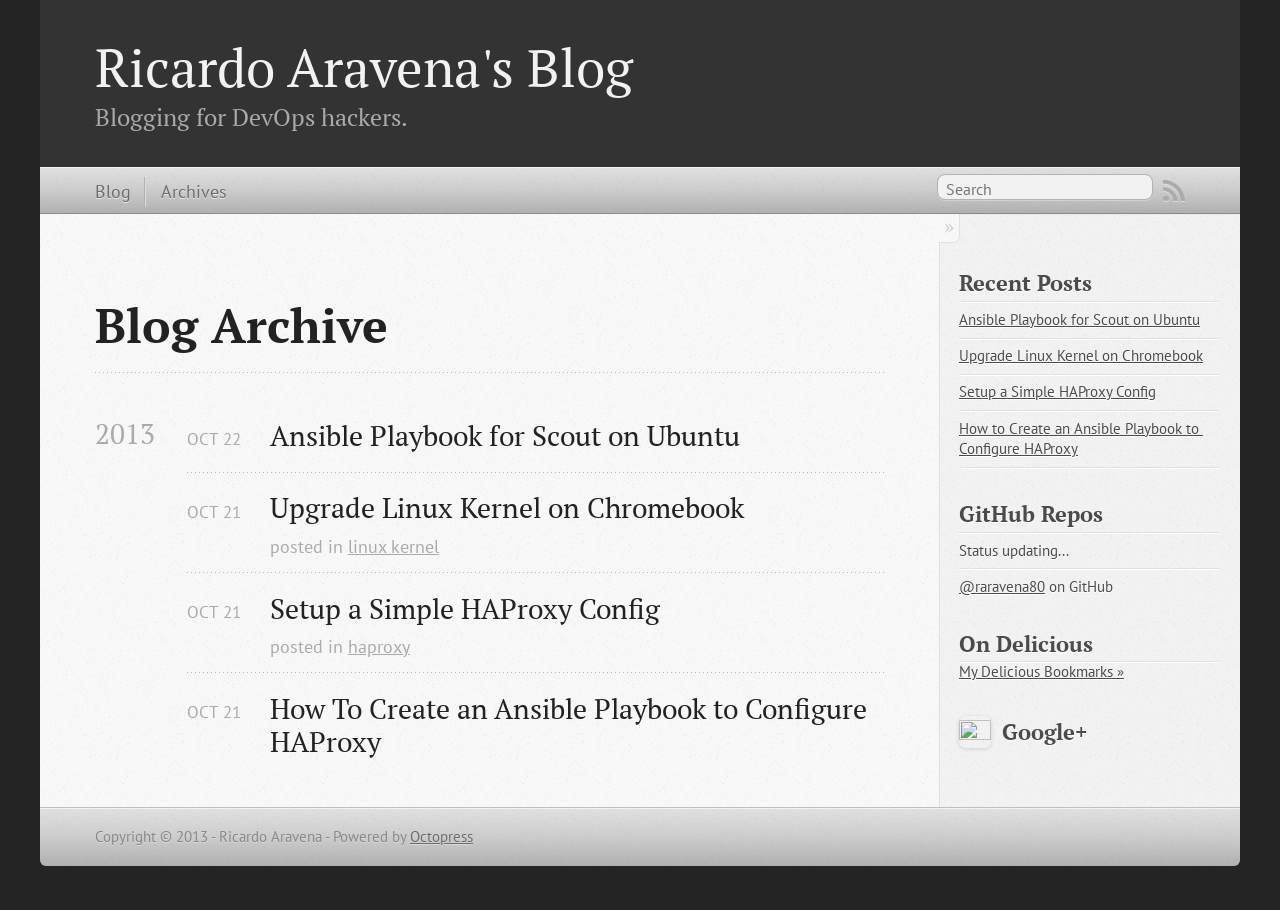
==== blog/archives/index.html @ b535f8c5 "Site updated at 2013-10-23 00:19:55 UTC" ====
<!DOCTYPE html>
<!--[if IEMobile 7 ]><html class="no-js iem7"><![endif]-->
<!--[if lt IE 9]><html class="no-js lte-ie8"><![endif]-->
<!--[if (gt IE 8)|(gt IEMobile 7)|!(IEMobile)|!(IE)]><!--><html class="no-js" lang="en"><!--<![endif]-->
<head>
  <meta charset="utf-8">
  <title>Blog Archive - Ricardo Aravena's Blog</title>
  <meta name="author" content="Ricardo Aravena">

  
  <meta name="description" content="Blog Archive 2013 Ansible Playbook for Scout on Ubuntu
Oct 22 2013 Upgrade Linux Kernel on Chromebook
Oct 21 2013 posted in linux kernel Setup a &hellip;">
  

  <!-- http://t.co/dKP3o1e -->
  <meta name="HandheldFriendly" content="True">
  <meta name="MobileOptimized" content="320">
  <meta name="viewport" content="width=device-width, initial-scale=1">

  
  <link rel="canonical" href="http://raravena80.github.io/blog/archives">
  <link href="/favicon.png" rel="icon">
  <link href="/stylesheets/screen.css" media="screen, projection" rel="stylesheet" type="text/css">
  <link href="/atom.xml" rel="alternate" title="Ricardo Aravena's Blog" type="application/atom+xml">
  <script src="/javascripts/modernizr-2.0.js"></script>
  <script src="//ajax.googleapis.com/ajax/libs/jquery/1.9.1/jquery.min.js"></script>
  <script>!window.jQuery && document.write(unescape('%3Cscript src="./javascripts/lib/jquery.min.js"%3E%3C/script%3E'))</script>
  <script src="/javascripts/octopress.js" type="text/javascript"></script>
  <!--Fonts from Google"s Web font directory at http://google.com/webfonts -->
<link href="http://fonts.googleapis.com/css?family=PT+Serif:regular,italic,bold,bolditalic" rel="stylesheet" type="text/css">
<link href="http://fonts.googleapis.com/css?family=PT+Sans:regular,italic,bold,bolditalic" rel="stylesheet" type="text/css">

  

</head>

<body   >
  <header role="banner"><hgroup>
  <h1><a href="/">Ricardo Aravena's Blog</a></h1>
  
    <h2>Blogging for DevOps hackers.</h2>
  
</hgroup>

</header>
  <nav role="navigation"><ul class="subscription" data-subscription="rss">
  <li><a href="/atom.xml" rel="subscribe-rss" title="subscribe via RSS">RSS</a></li>
  
</ul>
  
<form action="http://google.com/search" method="get">
  <fieldset role="search">
    <input type="hidden" name="q" value="site:raravena80.github.io" />
    <input class="search" type="text" name="q" results="0" placeholder="Search"/>
  </fieldset>
</form>
  
<ul class="main-navigation">
  <li><a href="/">Blog</a></li>
  <li><a href="/blog/archives">Archives</a></li>
</ul>

</nav>
  <div id="main">
    <div id="content">
      <div>
<article role="article">
  
  <header>
    <h1 class="entry-title">Blog Archive</h1>
    
  </header>
  
  <div id="blog-archives">



  
  <h2>2013</h2>

<article>
  
<h1><a href="/blog/2013/10/22/ansible-playbook-for-scout-on-ubuntu/">Ansible Playbook for Scout on Ubuntu</a></h1>
<time datetime="2013-10-22T00:00:00-07:00" pubdate><span class='month'>Oct</span> <span class='day'>22</span> <span class='year'>2013</span></time>


</article>



<article>
  
<h1><a href="/blog/2013/10/21/upgrade-linux-kernel-on-chromebook/">Upgrade Linux Kernel on Chromebook</a></h1>
<time datetime="2013-10-21T22:15:00-07:00" pubdate><span class='month'>Oct</span> <span class='day'>21</span> <span class='year'>2013</span></time>

<footer>
  <span class="categories">posted in <a class='category' href='/blog/categories/linux-kernel/'>linux kernel</a></span>
</footer>


</article>



<article>
  
<h1><a href="/blog/2013/10/21/setup-a-simple-haproxy-config/">Setup a Simple HAProxy Config</a></h1>
<time datetime="2013-10-21T00:00:00-07:00" pubdate><span class='month'>Oct</span> <span class='day'>21</span> <span class='year'>2013</span></time>

<footer>
  <span class="categories">posted in <a class='category' href='/blog/categories/haproxy/'>haproxy</a></span>
</footer>


</article>



<article>
  
<h1><a href="/blog/2013/10/21/how-to-create-an-ansible-playbook-to-configure-haproxy/">How To Create an Ansible Playbook to Configure HAProxy</a></h1>
<time datetime="2013-10-21T00:00:00-07:00" pubdate><span class='month'>Oct</span> <span class='day'>21</span> <span class='year'>2013</span></time>


</article>

</div>

  
</article>

</div>

<aside class="sidebar">
  
    <section>
  <h1>Recent Posts</h1>
  <ul id="recent_posts">
    
      <li class="post">
        <a href="/blog/2013/10/22/ansible-playbook-for-scout-on-ubuntu/">Ansible Playbook for Scout on Ubuntu</a>
      </li>
    
      <li class="post">
        <a href="/blog/2013/10/21/upgrade-linux-kernel-on-chromebook/">Upgrade Linux Kernel on Chromebook</a>
      </li>
    
      <li class="post">
        <a href="/blog/2013/10/21/setup-a-simple-haproxy-config/">Setup a Simple HAProxy Config</a>
      </li>
    
      <li class="post">
        <a href="/blog/2013/10/21/how-to-create-an-ansible-playbook-to-configure-haproxy/">How to Create an Ansible Playbook to Configure HAProxy</a>
      </li>
    
  </ul>
</section>

<section>
  <h1>GitHub Repos</h1>
  <ul id="gh_repos">
    <li class="loading">Status updating...</li>
  </ul>
  
  <a href="https://github.com/raravena80">@raravena80</a> on GitHub
  
  <script type="text/javascript">
    $(document).ready(function(){
        if (!window.jXHR){
            var jxhr = document.createElement('script');
            jxhr.type = 'text/javascript';
            jxhr.src = '/javascripts/libs/jXHR.js';
            var s = document.getElementsByTagName('script')[0];
            s.parentNode.insertBefore(jxhr, s);
        }

        github.showRepos({
            user: 'raravena80',
            count: 5,
            skip_forks: true,
            target: '#gh_repos'
        });
    });
  </script>
  <script src="/javascripts/github.js" type="text/javascript"> </script>
</section>


<section>
  <h1>On Delicious</h1>
  <div id="delicious"></div>
  <script type="text/javascript" src="http://feeds.delicious.com/v2/json/raravena80?count=3&amp;sort=date&amp;callback=renderDeliciousLinks"></script>
  <p><a href="http://delicious.com/raravena80">My Delicious Bookmarks &raquo;</a></p>
</section>


<section class="googleplus">
  <h1>
    <a href="https://plus.google.com/raravena80@gmail.com?rel=author">
      <img src="http://www.google.com/images/icons/ui/gprofile_button-32.png" width="32" height="32">
      Google+
    </a>
  </h1>
</section>



  
</aside>


    </div>
  </div>
  <footer role="contentinfo"><p>
  Copyright &copy; 2013 - Ricardo Aravena -
  <span class="credit">Powered by <a href="http://octopress.org">Octopress</a></span>
</p>

</footer>
  

<script type="text/javascript">
      var disqus_shortname = 'raravena80';
      
        
        var disqus_script = 'count.js';
      
    (function () {
      var dsq = document.createElement('script'); dsq.type = 'text/javascript'; dsq.async = true;
      dsq.src = 'http://' + disqus_shortname + '.disqus.com/' + disqus_script;
      (document.getElementsByTagName('head')[0] || document.getElementsByTagName('body')[0]).appendChild(dsq);
    }());
</script>



<div id="fb-root"></div>
<script>(function(d, s, id) {
  var js, fjs = d.getElementsByTagName(s)[0];
  if (d.getElementById(id)) {return;}
  js = d.createElement(s); js.id = id; js.async = true;
  js.src = "//connect.facebook.net/en_US/all.js#appId=212934732101925&xfbml=1";
  fjs.parentNode.insertBefore(js, fjs);
}(document, 'script', 'facebook-jssdk'));</script>



  <script type="text/javascript">
    (function() {
      var script = document.createElement('script'); script.type = 'text/javascript'; script.async = true;
      script.src = 'https://apis.google.com/js/plusone.js';
      var s = document.getElementsByTagName('script')[0]; s.parentNode.insertBefore(script, s);
    })();
  </script>



  <script type="text/javascript">
    (function(){
      var twitterWidgets = document.createElement('script');
      twitterWidgets.type = 'text/javascript';
      twitterWidgets.async = true;
      twitterWidgets.src = '//platform.twitter.com/widgets.js';
      document.getElementsByTagName('head')[0].appendChild(twitterWidgets);
    })();
  </script>





</body>
</html>
---- stylesheets/screen.css ----
html,body,div,span,applet,object,iframe,h1,h2,h3,h4,h5,h6,p,blockquote,pre,a,abbr,acronym,address,big,cite,code,del,dfn,em,img,ins,kbd,q,s,samp,small,strike,strong,sub,sup,tt,var,b,u,i,center,dl,dt,dd,ol,ul,li,fieldset,form,label,legend,table,caption,tbody,tfoot,thead,tr,th,td,article,aside,canvas,details,embed,figure,figcaption,footer,header,hgroup,menu,nav,output,ruby,section,summary,time,mark,audio,video{margin:0;padding:0;border:0;font:inherit;font-size:100%;vertical-align:baseline}html{line-height:1}ol,ul{list-style:none}table{border-collapse:collapse;border-spacing:0}caption,th,td{text-align:left;font-weight:normal;vertical-align:middle}q,blockquote{quotes:none}q:before,q:after,blockquote:before,blockquote:after{content:"";content:none}a img{border:none}article,aside,details,figcaption,figure,footer,header,hgroup,menu,nav,section,summary{display:block}article,aside,details,figcaption,figure,footer,header,hgroup,menu,nav,section,summary{display:block}a{color:#1863a1}a:visited{color:#751590}a:focus{color:#0181eb}a:hover{color:#0181eb}a:active{color:#01579f}aside.sidebar a{color:#1863a1}aside.sidebar a:focus{color:#0181eb}aside.sidebar a:hover{color:#0181eb}aside.sidebar a:active{color:#01579f}a{-webkit-transition:color 0.3s;-moz-transition:color 0.3s;-o-transition:color 0.3s;transition:color 0.3s}html{background:#252525 url('/images/line-tile.png?1382484642') top left}body>div{background:#f2f2f2 url('/images/noise.png?1382484642') top left;border-bottom:1px solid #bfbfbf}body>div>div{background:#f8f8f8 url('/images/noise.png?1382484642') top left;border-right:1px solid #e0e0e0}.heading,body>header h1,h1,h2,h3,h4,h5,h6{font-family:"PT Serif","Georgia","Helvetica Neue",Arial,sans-serif}.sans,body>header h2,article header p.meta,article>footer,#content .blog-index footer,#blog-archives a.category,#blog-archives time,aside.sidebar section,body>footer{font-family:"PT Sans","Helvetica Neue",Arial,sans-serif}.serif,body,#content .blog-index a[rel=full-article]{font-family:"PT Serif",Georgia,Times,"Times New Roman",serif}.mono,pre,code,tt,p code,li code{font-family:Menlo,Monaco,"Andale Mono","lucida console","Courier New",monospace}body>header h1{font-size:2.2em;font-family:"PT Serif","Georgia","Helvetica Neue",Arial,sans-serif;font-weight:normal;line-height:1.2em;margin-bottom:0.6667em}body>header h2{font-family:"PT Serif","Georgia","Helvetica Neue",Arial,sans-serif}body{line-height:1.5em;color:#222}h1{font-size:2.2em;line-height:1.2em}@media only screen and (min-width: 992px){body{font-size:1.15em}h1{font-size:2.6em;line-height:1.2em}}h1,h2,h3,h4,h5,h6{text-rendering:optimizelegibility;margin-bottom:1em;font-weight:bold}h2,section h1{font-size:1.5em}h3,section h2,section section h1{font-size:1.3em}h4,section h3,section section h2,section section section h1{font-size:1em}h5,section h4,section section h3{font-size:.9em}h6,section h5,section section h4,section section section h3{font-size:.8em}p,article blockquote,ul,ol{margin-bottom:1.5em}ul{list-style-type:disc}ul ul{list-style-type:circle;margin-bottom:0px}ul ul ul{list-style-type:square;margin-bottom:0px}ol{list-style-type:decimal}ol ol{list-style-type:lower-alpha;margin-bottom:0px}ol ol ol{list-style-type:lower-roman;margin-bottom:0px}ul,ul ul,ul ol,ol,ol ul,ol ol{margin-left:1.3em}ul ul,ul ol,ol ul,ol ol{margin-bottom:0em}strong{font-weight:bold}em{font-style:italic}sup,sub{font-size:0.75em;position:relative;display:inline-block;padding:0 .2em;line-height:.8em}sup{top:-.5em}sub{bottom:-.5em}a[rev='footnote']{font-size:.75em;padding:0 .3em;line-height:1}q{font-style:italic}q:before{content:"\201C"}q:after{content:"\201D"}em,dfn{font-style:italic}strong,dfn{font-weight:bold}del,s{text-decoration:line-through}abbr,acronym{border-bottom:1px dotted;cursor:help}hr{margin-bottom:0.2em}small{font-size:.8em}big{font-size:1.2em}article blockquote{font-style:italic;position:relative;font-size:1.2em;line-height:1.5em;padding-left:1em;border-left:4px solid rgba(170,170,170,0.5)}article blockquote cite{font-style:italic}article blockquote cite a{color:#aaa !important;word-wrap:break-word}article blockquote cite:before{content:'\2014';padding-right:.3em;padding-left:.3em;color:#aaa}@media only screen and (min-width: 992px){article blockquote{padding-left:1.5em;border-left-width:4px}}.pullquote-right:before,.pullquote-left:before{padding:0;border:none;content:attr(data-pullquote);float:right;width:45%;margin:.5em 0 1em 1.5em;position:relative;top:7px;font-size:1.4em;line-height:1.45em}.pullquote-left:before{float:left;margin:.5em 1.5em 1em 0}.force-wrap,article a,aside.sidebar a{white-space:-moz-pre-wrap;white-space:-pre-wrap;white-space:-o-pre-wrap;white-space:pre-wrap;word-wrap:break-word}.group,body>header,body>nav,body>footer,body #content>article,body #content>div>article,body #content>div>section,body div.pagination,aside.sidebar,#main,#content,.sidebar{*zoom:1}.group:after,body>header:after,body>nav:after,body>footer:after,body #content>article:after,body #content>div>section:after,body div.pagination:after,#main:after,#content:after,.sidebar:after{content:"";display:table;clear:both}body{-webkit-text-size-adjust:none;max-width:1200px;position:relative;margin:0 auto}body>header,body>nav,body>footer,body #content>article,body #content>div>article,body #content>div>section{padding-left:18px;padding-right:18px}@media only screen and (min-width: 480px){body>header,body>nav,body>footer,body #content>article,body #content>div>article,body #content>div>section{padding-left:25px;padding-right:25px}}@media only screen and (min-width: 768px){body>header,body>nav,body>footer,body #content>article,body #content>div>article,body #content>div>section{padding-left:35px;padding-right:35px}}@media only screen and (min-width: 992px){body>header,body>nav,body>footer,body #content>article,body #content>div>article,body #content>div>section{padding-left:55px;padding-right:55px}}body div.pagination{margin-left:18px;margin-right:18px}@media only screen and (min-width: 480px){body div.pagination{margin-left:25px;margin-right:25px}}@media only screen and (min-width: 768px){body div.pagination{margin-left:35px;margin-right:35px}}@media only screen and (min-width: 992px){body div.pagination{margin-left:55px;margin-right:55px}}body>header{font-size:1em;padding-top:1.5em;padding-bottom:1.5em}#content{overflow:hidden}#content>div,#content>article{width:100%}aside.sidebar{float:none;padding:0 18px 1px;background-color:#f7f7f7;border-top:1px solid #e0e0e0}.flex-content,article img,article video,article .flash-video,aside.sidebar img{max-width:100%;height:auto}.basic-alignment.left,article img.left,article video.left,article .left.flash-video,aside.sidebar img.left{float:left;margin-right:1.5em}.basic-alignment.right,article img.right,article video.right,article .right.flash-video,aside.sidebar img.right{float:right;margin-left:1.5em}.basic-alignment.center,article img.center,article video.center,article .center.flash-video,aside.sidebar img.center{display:block;margin:0 auto 1.5em}.basic-alignment.left,article img.left,article video.left,article .left.flash-video,aside.sidebar img.left,.basic-alignment.right,article img.right,article video.right,article .right.flash-video,aside.sidebar img.right{margin-bottom:.8em}.toggle-sidebar,.no-sidebar .toggle-sidebar{display:none}@media only screen and (min-width: 750px){body.sidebar-footer aside.sidebar{float:none;width:auto;clear:left;margin:0;padding:0 35px 1px;background-color:#f7f7f7;border-top:1px solid #eaeaea}body.sidebar-footer aside.sidebar section.odd,body.sidebar-footer aside.sidebar section.even{float:left;width:48%}body.sidebar-footer aside.sidebar section.odd{margin-left:0}body.sidebar-footer aside.sidebar section.even{margin-left:4%}body.sidebar-footer aside.sidebar.thirds section{width:30%;margin-left:5%}body.sidebar-footer aside.sidebar.thirds section.first{margin-left:0;clear:both}}body.sidebar-footer #content{margin-right:0px}body.sidebar-footer .toggle-sidebar{display:none}@media only screen and (min-width: 550px){body>header{font-size:1em}}@media only screen and (min-width: 750px){aside.sidebar{float:none;width:auto;clear:left;margin:0;padding:0 35px 1px;background-color:#f7f7f7;border-top:1px solid #eaeaea}aside.sidebar section.odd,aside.sidebar section.even{float:left;width:48%}aside.sidebar section.odd{margin-left:0}aside.sidebar section.even{margin-left:4%}aside.sidebar.thirds section{width:30%;margin-left:5%}aside.sidebar.thirds section.first{margin-left:0;clear:both}}@media only screen and (min-width: 768px){body{-webkit-text-size-adjust:auto}body>header{font-size:1.2em}#main{padding:0;margin:0 auto}#content{overflow:visible;margin-right:240px;position:relative}.no-sidebar #content{margin-right:0;border-right:0}.collapse-sidebar #content{margin-right:20px}#content>div,#content>article{padding-top:17.5px;padding-bottom:17.5px;float:left}aside.sidebar{width:210px;padding:0 15px 15px;background:none;clear:none;float:left;margin:0 -100% 0 0}aside.sidebar section{width:auto;margin-left:0}aside.sidebar section.odd,aside.sidebar section.even{float:none;width:auto;margin-left:0}.collapse-sidebar aside.sidebar{float:none;width:auto;clear:left;margin:0;padding:0 35px 1px;background-color:#f7f7f7;border-top:1px solid #eaeaea}.collapse-sidebar aside.sidebar section.odd,.collapse-sidebar aside.sidebar section.even{float:left;width:48%}.collapse-sidebar aside.sidebar section.odd{margin-left:0}.collapse-sidebar aside.sidebar section.even{margin-left:4%}.collapse-sidebar aside.sidebar.thirds section{width:30%;margin-left:5%}.collapse-sidebar aside.sidebar.thirds section.first{margin-left:0;clear:both}}@media only screen and (min-width: 992px){body>header{font-size:1.3em}#content{margin-right:300px}#content>div,#content>article{padding-top:27.5px;padding-bottom:27.5px}aside.sidebar{width:260px;padding:1.2em 20px 20px}.collapse-sidebar aside.sidebar{padding-left:55px;padding-right:55px}}@media only screen and (min-width: 768px){ul,ol{margin-left:0}}body>header{background:#333}body>header h1{display:inline-block;margin:0}body>header h1 a,body>header h1 a:visited,body>header h1 a:hover{color:#f2f2f2;text-decoration:none}body>header h2{margin:.2em 0 0;font-size:1em;color:#aaa;font-weight:normal}body>nav{position:relative;background-color:#ccc;background:url('/images/noise.png?1382484642'),-webkit-gradient(linear, 50% 0%, 50% 100%, color-stop(0%, #e0e0e0), color-stop(50%, #cccccc), color-stop(100%, #b0b0b0));background:url('/images/noise.png?1382484642'),-webkit-linear-gradient(#e0e0e0,#cccccc,#b0b0b0);background:url('/images/noise.png?1382484642'),-moz-linear-gradient(#e0e0e0,#cccccc,#b0b0b0);background:url('/images/noise.png?1382484642'),-o-linear-gradient(#e0e0e0,#cccccc,#b0b0b0);background:url('/images/noise.png?1382484642'),linear-gradient(#e0e0e0,#cccccc,#b0b0b0);border-top:1px solid #f2f2f2;border-bottom:1px solid #8c8c8c;padding-top:.35em;padding-bottom:.35em}body>nav form{-webkit-background-clip:padding;-moz-background-clip:padding;background-clip:padding-box;margin:0;padding:0}body>nav form .search{padding:.3em .5em 0;font-size:.85em;font-family:"PT Sans","Helvetica Neue",Arial,sans-serif;line-height:1.1em;width:95%;-webkit-border-radius:0.5em;-moz-border-radius:0.5em;-ms-border-radius:0.5em;-o-border-radius:0.5em;border-radius:0.5em;-webkit-background-clip:padding;-moz-background-clip:padding;background-clip:padding-box;-webkit-box-shadow:#d1d1d1 0 1px;-moz-box-shadow:#d1d1d1 0 1px;box-shadow:#d1d1d1 0 1px;background-color:#f2f2f2;border:1px solid #b3b3b3;color:#888}body>nav form .search:focus{color:#444;border-color:#80b1df;-webkit-box-shadow:#80b1df 0 0 4px,#80b1df 0 0 3px inset;-moz-box-shadow:#80b1df 0 0 4px,#80b1df 0 0 3px inset;box-shadow:#80b1df 0 0 4px,#80b1df 0 0 3px inset;background-color:#fff;outline:none}body>nav fieldset[role=search]{float:right;width:48%}body>nav fieldset.mobile-nav{float:left;width:48%}body>nav fieldset.mobile-nav select{width:100%;font-size:.8em;border:1px solid #888}body>nav ul{display:none}@media only screen and (min-width: 550px){body>nav{font-size:.9em}body>nav ul{margin:0;padding:0;border:0;overflow:hidden;*zoom:1;float:left;display:block;padding-top:.15em}body>nav ul li{list-style-image:none;list-style-type:none;margin-left:0;white-space:nowrap;display:inline;float:left;padding-left:0;padding-right:0}body>nav ul li:first-child,body>nav ul li.first{padding-left:0}body>nav ul li:last-child{padding-right:0}body>nav ul li.last{padding-right:0}body>nav ul.subscription{margin-left:.8em;float:right}body>nav ul.subscription li:last-child a{padding-right:0}body>nav ul li{margin:0}body>nav a{color:#6b6b6b;font-family:"PT Sans","Helvetica Neue",Arial,sans-serif;text-shadow:#ebebeb 0 1px;float:left;text-decoration:none;font-size:1.1em;padding:.1em 0;line-height:1.5em}body>nav a:visited{color:#6b6b6b}body>nav a:hover{color:#2b2b2b}body>nav li+li{border-left:1px solid #b0b0b0;margin-left:.8em}body>nav li+li a{padding-left:.8em;border-left:1px solid #dedede}body>nav form{float:right;text-align:left;padding-left:.8em;width:175px}body>nav form .search{width:93%;font-size:.95em;line-height:1.2em}body>nav ul[data-subscription$=email]+form{width:97px}body>nav ul[data-subscription$=email]+form .search{width:91%}body>nav fieldset.mobile-nav{display:none}body>nav fieldset[role=search]{width:99%}}@media only screen and (min-width: 992px){body>nav form{width:215px}body>nav ul[data-subscription$=email]+form{width:147px}}.no-placeholder body>nav .search{background:#f2f2f2 url('/images/search.png?1382484642') 0.3em 0.25em no-repeat;text-indent:1.3em}@media only screen and (min-width: 550px){.maskImage body>nav ul[data-subscription$=email]+form{width:123px}}@media only screen and (min-width: 992px){.maskImage body>nav ul[data-subscription$=email]+form{width:173px}}.maskImage ul.subscription{position:relative;top:.2em}.maskImage ul.subscription li,.maskImage ul.subscription a{border:0;padding:0}.maskImage a[rel=subscribe-rss]{position:relative;top:0px;text-indent:-999999em;background-color:#dedede;border:0;padding:0}.maskImage a[rel=subscribe-rss],.maskImage a[rel=subscribe-rss]:after{-webkit-mask-image:url('/images/rss.png?1382484642');-moz-mask-image:url('/images/rss.png?1382484642');-ms-mask-image:url('/images/rss.png?1382484642');-o-mask-image:url('/images/rss.png?1382484642');mask-image:url('/images/rss.png?1382484642');-webkit-mask-repeat:no-repeat;-moz-mask-repeat:no-repeat;-ms-mask-repeat:no-repeat;-o-mask-repeat:no-repeat;mask-repeat:no-repeat;width:22px;height:22px}.maskImage a[rel=subscribe-rss]:after{content:"";position:absolute;top:-1px;left:0;background-color:#ababab}.maskImage a[rel=subscribe-rss]:hover:after{background-color:#9e9e9e}.maskImage a[rel=subscribe-email]{position:relative;top:0px;text-indent:-999999em;background-color:#dedede;border:0;padding:0}.maskImage a[rel=subscribe-email],.maskImage a[rel=subscribe-email]:after{-webkit-mask-image:url('/images/email.png?1382484642');-moz-mask-image:url('/images/email.png?1382484642');-ms-mask-image:url('/images/email.png?1382484642');-o-mask-image:url('/images/email.png?1382484642');mask-image:url('/images/email.png?1382484642');-webkit-mask-repeat:no-repeat;-moz-mask-repeat:no-repeat;-ms-mask-repeat:no-repeat;-o-mask-repeat:no-repeat;mask-repeat:no-repeat;width:28px;height:22px}.maskImage a[rel=subscribe-email]:after{content:"";position:absolute;top:-1px;left:0;background-color:#ababab}.maskImage a[rel=subscribe-email]:hover:after{background-color:#9e9e9e}article{padding-top:1em}article header{position:relative;padding-top:2em;padding-bottom:1em;margin-bottom:1em;background:url('[data-uri]') bottom left repeat-x}article header h1{margin:0}article header h1 a{text-decoration:none}article header h1 a:hover{text-decoration:underline}article header p{font-size:.9em;color:#aaa;margin:0}article header p.meta{text-transform:uppercase;position:absolute;top:0}@media only screen and (min-width: 768px){article header{margin-bottom:1.5em;padding-bottom:1em;background:url('[data-uri]') bottom left repeat-x}}article h2{padding-top:0.8em;background:url('[data-uri]') top left repeat-x}.entry-content article h2:first-child,article header+h2{padding-top:0}article h2:first-child,article header+h2{background:none}article .feature{padding-top:.5em;margin-bottom:1em;padding-bottom:1em;background:url('[data-uri]') bottom left repeat-x;font-size:2.0em;font-style:italic;line-height:1.3em}article img,article video,article .flash-video{-webkit-border-radius:0.3em;-moz-border-radius:0.3em;-ms-border-radius:0.3em;-o-border-radius:0.3em;border-radius:0.3em;-webkit-box-shadow:rgba(0,0,0,0.15) 0 1px 4px;-moz-box-shadow:rgba(0,0,0,0.15) 0 1px 4px;box-shadow:rgba(0,0,0,0.15) 0 1px 4px;-webkit-box-sizing:border-box;-moz-box-sizing:border-box;box-sizing:border-box;border:#fff 0.5em solid}article video,article .flash-video{margin:0 auto 1.5em}article video{display:block;width:100%}article .flash-video>div{position:relative;display:block;padding-bottom:56.25%;padding-top:1px;height:0;overflow:hidden}article .flash-video>div iframe,article .flash-video>div object,article .flash-video>div embed{position:absolute;top:0;left:0;width:100%;height:100%}article>footer{padding-bottom:2.5em;margin-top:2em}article>footer p.meta{margin-bottom:.8em;font-size:.85em;clear:both;overflow:hidden}.blog-index article+article{background:url('[data-uri]') top left repeat-x}#content .blog-index{padding-top:0;padding-bottom:0}#content .blog-index article{padding-top:2em}#content .blog-index article header{background:none;padding-bottom:0}#content .blog-index article h1{font-size:2.2em}#content .blog-index article h1 a{color:inherit}#content .blog-index article h1 a:hover{color:#0181eb}#content .blog-index a[rel=full-article]{background:#ebebeb;display:inline-block;padding:.4em .8em;margin-right:.5em;text-decoration:none;color:#666;-webkit-transition:background-color 0.5s;-moz-transition:background-color 0.5s;-o-transition:background-color 0.5s;transition:background-color 0.5s}#content .blog-index a[rel=full-article]:hover{background:#0181eb;text-shadow:none;color:#f8f8f8}#content .blog-index footer{margin-top:1em}.separator,article>footer .byline+time:before,article>footer time+time:before,article>footer .comments:before,article>footer .byline ~ .categories:before{content:"\2022 ";padding:0 .4em 0 .2em;display:inline-block}#content div.pagination{text-align:center;font-size:.95em;position:relative;background:url('[data-uri]') top left repeat-x;padding-top:1.5em;padding-bottom:1.5em}#content div.pagination a{text-decoration:none;color:#aaa}#content div.pagination a.prev{position:absolute;left:0}#content div.pagination a.next{position:absolute;right:0}#content div.pagination a:hover{color:#0181eb}#content div.pagination a[href*=archive]:before,#content div.pagination a[href*=archive]:after{content:'\2014';padding:0 .3em}p.meta+.sharing{padding-top:1em;padding-left:0;background:url('[data-uri]') top left repeat-x}#fb-root{display:none}p code,li code{display:inline-block;white-space:no-wrap;background:#fff;font-size:.8em;line-height:1.5em;color:#555;border:1px solid #ddd;-webkit-border-radius:0.4em;-moz-border-radius:0.4em;-ms-border-radius:0.4em;-o-border-radius:0.4em;border-radius:0.4em;padding:0 .3em;margin:-1px 0}p pre code,li pre code{font-size:1em;background:none;border:none}pre{background:#fbfbfb url('/images/noise.png?1382484642') top left;-webkit-border-radius:0.4em;-moz-border-radius:0.4em;-ms-border-radius:0.4em;-o-border-radius:0.4em;border-radius:0.4em;color:#586e75;overflow:scroll;overflow-y:hidden;overflow-x:auto;border:1px solid #d8d8d8;margin-bottom:2.1em;padding:1em .8em;font-size:13px;line-height:1.45em}figure.code{-webkit-box-shadow:rgba(0,0,0,0.06) 0 0 10px;-moz-box-shadow:rgba(0,0,0,0.06) 0 0 10px;box-shadow:rgba(0,0,0,0.06) 0 0 10px;background:none;padding:0;border:0;margin-bottom:1.5em}figure.code pre{-webkit-border-radius:0px;-moz-border-radius:0px;-ms-border-radius:0px;-o-border-radius:0px;border-radius:0px;-webkit-box-shadow:none;-moz-box-shadow:none;box-shadow:none;background:none;color:#586e75;border:none;padding:0;margin-bottom:0;overflow:visible;font-style:normal;font-weight:normal}figure.code figcaption{position:relative;text-align:center;font-size:13px;line-height:2em;font-weight:normal;margin-bottom:0;-moz-border-radius-topleft:5px;-webkit-border-top-left-radius:5px;border-top-left-radius:5px;-moz-border-radius-topright:5px;-webkit-border-top-right-radius:5px;border-top-right-radius:5px;font-family:"Helvetica Neue", Arial, "Lucida Grande", "Lucida Sans Unicode", Lucida, sans-serif;background-color:#aaaaaa;text-shadow:#fff 0 1px 0;color:#777;background-image:-webkit-gradient(linear, 50% 0%, 50% 100%, color-stop(0%, #ffffff), color-stop(6%, #f0f0f0), color-stop(90%, #e5e5e5), color-stop(100%, #dddddd));background-image:-webkit-linear-gradient(#ffffff,#f0f0f0 6%,#e5e5e5 90%,#dddddd);background-image:-moz-linear-gradient(#ffffff,#f0f0f0 6%,#e5e5e5 90%,#dddddd);background-image:-o-linear-gradient(#ffffff,#f0f0f0 6%,#e5e5e5 90%,#dddddd);background-image:linear-gradient(#ffffff,#f0f0f0 6%,#e5e5e5 90%,#dddddd);border:1px solid #c5c5c5;border-top-color:#d5d5d5;border-bottom:0}figure.code figcaption a{position:absolute;right:.8em;text-decoration:none;color:inherit;z-index:1;padding-left:3em}figure.code figcaption a:hover{text-decoration:underline}figure.code .marked{position:relative;display:block}figure.code .marked:after{content:"";position:absolute;background:rgba(0,186,255,0.03);left:-.8em;top:0;bottom:0;right:-.8em;border:0px solid rgba(0,186,255,0.13);border-left-color:rgba(0,186,255,0.5)}figure.code .marked.start:after{border-top-width:1px}figure.code .marked.end:after{border-bottom-width:1px}figure.code .unnumbered .marked:after,figure.code .line-numbers .marked:after{border-left-width:2px}figure .highlight{border:1px solid #d8d8d8;background:#fbfbfb;overflow-y:hidden;overflow-x:auto}figure .highlight [data-line]:before{content:attr(data-line)}figure .highlight td{line-height:1.45em;font-size:13px}figure .highlight td pre{padding:.8em}figure .highlight .main{width:100%;background:#fbfbfb url('/images/noise.png?1382484642') top left}figure .highlight .line-numbers{text-align:right;background:#fefefe url('/images/noise.png?1382484642') top left;border-right:1px solid #e0e0e0;-webkit-box-shadow:#fff -1px 0 inset;-moz-box-shadow:#fff -1px 0 inset;box-shadow:#fff -1px 0 inset;text-shadow:#eaeaea 0 -1px}figure .highlight .line-numbers pre{color:#93a1a1}figure .highlight .c{color:#93a1a1;font-style:italic}figure .highlight .cm{color:#93a1a1;font-style:italic}figure .highlight .cp{color:#93a1a1;font-style:italic}figure .highlight .c1{color:#93a1a1;font-style:italic}figure .highlight .cs{color:#93a1a1;font-weight:bold;font-style:italic}figure .highlight .err{color:#dc322f;background:none}figure .highlight .k{color:#cb4b16}figure .highlight .o{color:#586e75;font-weight:bold}figure .highlight .p{color:#586e75}figure .highlight .ow{color:#2aa198;font-weight:bold}figure .highlight .gd{color:#586e75;background-color:#f3c8c8;display:inline-block}figure .highlight .gd .x{color:#586e75;background-color:#f0b4b3;display:inline-block}figure .highlight .ge{color:#586e75;font-style:italic}figure .highlight .gh{color:#93a1a1}figure .highlight .gi{color:#586e75;background-color:#e3e7c8;display:inline-block}figure .highlight .gi .x{color:#586e75;background-color:#cbd396;display:inline-block}figure .highlight .gs{color:#586e75;font-weight:bold}figure .highlight .gu{color:#6c71c4}figure .highlight .kc{color:#859900;font-weight:bold}figure .highlight .kd{color:#268bd2}figure .highlight .kp{color:#cb4b16;font-weight:bold}figure .highlight .kr{color:#d33682;font-weight:bold}figure .highlight .kt{color:#2aa198}figure .highlight .n{color:#268bd2}figure .highlight .na{color:#268bd2}figure .highlight .nb{color:#859900}figure .highlight .nc{color:#d33682}figure .highlight .no{color:#b58900}figure .highlight .nl{color:#859900}figure .highlight .ne{color:#268bd2;font-weight:bold}figure .highlight .nf{color:#268bd2;font-weight:bold}figure .highlight .nn{color:#b58900}figure .highlight .nt{color:#268bd2;font-weight:bold}figure .highlight .nx{color:#b58900 !important}figure .highlight .vg{color:#268bd2}figure .highlight .vi{color:#268bd2}figure .highlight .nv{color:#268bd2}figure .highlight .mf{color:#2aa198}figure .highlight .m{color:#2aa198}figure .highlight .mh{color:#2aa198}figure .highlight .mi{color:#2aa198}figure .highlight .s{color:#2aa198}figure .highlight .sd{color:#2aa198}figure .highlight .s2{color:#2aa198}figure .highlight .se{color:#dc322f}figure .highlight .si{color:#268bd2}figure .highlight .sr{color:#2aa198}figure .highlight .s1{color:#2aa198}figure .highlight div .gd,figure .highlight div .gd .x,figure .highlight div .gi,figure .highlight div .gi .x{display:inline-block;width:100%}pre::-webkit-scrollbar,figure .highlight::-webkit-scrollbar{height:.5em;background:rgba(0,0,0,0.15)}pre::-webkit-scrollbar-thumb:horizontal,figure .highlight::-webkit-scrollbar-thumb:horizontal{background:rgba(0,0,0,0.15);-webkit-border-radius:4px;border-radius:4px}#archive #content>div,#archive #content>div>article{padding-top:0}#blog-archives{color:#aaa}#blog-archives article{padding:1em 0 1em;position:relative;background:url('[data-uri]') bottom left repeat-x}#blog-archives article:last-child{background:none}#blog-archives article footer{padding:0;margin:0}#blog-archives h1{color:#222;margin-bottom:.3em}#blog-archives h2{display:none}#blog-archives h1{font-size:1.5em}#blog-archives h1 a{text-decoration:none;color:inherit;font-weight:normal;display:inline-block}#blog-archives h1 a:hover{text-decoration:underline}#blog-archives h1 a:hover{color:#0181eb}#blog-archives a.category,#blog-archives time{color:#aaa}#blog-archives .entry-content{display:none}#blog-archives time{font-size:.9em;line-height:1.2em}#blog-archives time .month,#blog-archives time .day{display:inline-block}#blog-archives time .month{text-transform:uppercase}#blog-archives p{margin-bottom:1em}#blog-archives a,#blog-archives .entry-content a{color:inherit}#blog-archives a:hover,#blog-archives .entry-content a:hover{color:#0181eb}#blog-archives a:hover{color:#0181eb}@media only screen and (min-width: 550px){#blog-archives article{margin-left:5em}#blog-archives h2{margin-bottom:.3em;font-weight:normal;display:inline-block;position:relative;top:-1px;float:left}#blog-archives h2:first-child{padding-top:.75em}#blog-archives time{position:absolute;text-align:right;left:0em;top:1.8em}#blog-archives .year{display:none}#blog-archives article{padding-left:4.5em;padding-bottom:.7em}#blog-archives a.category{line-height:1.1em}}#content>.category article{margin-left:0;padding-left:6.8em}#content>.category .year{display:inline}.side-shadow-border,aside.sidebar section h1,aside.sidebar li{-webkit-box-shadow:#fff 0 1px;-moz-box-shadow:#fff 0 1px;box-shadow:#fff 0 1px}aside.sidebar{overflow:hidden;color:#4b4b4b;text-shadow:#fff 0 1px}aside.sidebar section{font-size:.8em;line-height:1.4em;margin-bottom:1.5em}aside.sidebar section h1{margin:1.5em 0 0;padding-bottom:.2em;border-bottom:1px solid #e0e0e0}aside.sidebar section h1+p{padding-top:.4em}aside.sidebar img{-webkit-border-radius:0.3em;-moz-border-radius:0.3em;-ms-border-radius:0.3em;-o-border-radius:0.3em;border-radius:0.3em;-webkit-box-shadow:rgba(0,0,0,0.15) 0 1px 4px;-moz-box-shadow:rgba(0,0,0,0.15) 0 1px 4px;box-shadow:rgba(0,0,0,0.15) 0 1px 4px;-webkit-box-sizing:border-box;-moz-box-sizing:border-box;box-sizing:border-box;border:#fff 0.3em solid}aside.sidebar ul{margin-bottom:0.5em;margin-left:0}aside.sidebar li{list-style:none;padding:.5em 0;margin:0;border-bottom:1px solid #e0e0e0}aside.sidebar li p:last-child{margin-bottom:0}aside.sidebar a{color:inherit;-webkit-transition:color 0.5s;-moz-transition:color 0.5s;-o-transition:color 0.5s;transition:color 0.5s}aside.sidebar:hover a{color:#1863a1}aside.sidebar:hover a:hover{color:#0181eb}.aside-alt-link,#pinboard_linkroll .pin-tag{color:#7e7e7e}.aside-alt-link:hover,#pinboard_linkroll .pin-tag:hover{color:#0181eb}@media only screen and (min-width: 768px){.toggle-sidebar{outline:none;position:absolute;right:-10px;top:0;bottom:0;display:inline-block;text-decoration:none;color:#cecece;width:9px;cursor:pointer}.toggle-sidebar:hover{background:#e9e9e9;background:-webkit-gradient(linear, 0% 50%, 100% 50%, color-stop(0%, rgba(224,224,224,0.5)), color-stop(100%, rgba(224,224,224,0)));background:-webkit-linear-gradient(left, rgba(224,224,224,0.5),rgba(224,224,224,0));background:-moz-linear-gradient(left, rgba(224,224,224,0.5),rgba(224,224,224,0));background:-o-linear-gradient(left, rgba(224,224,224,0.5),rgba(224,224,224,0));background:linear-gradient(left, rgba(224,224,224,0.5),rgba(224,224,224,0))}.toggle-sidebar:after{position:absolute;right:-11px;top:0;width:20px;font-size:1.2em;line-height:1.1em;padding-bottom:.15em;-moz-border-radius-bottomright:0.3em;-webkit-border-bottom-right-radius:0.3em;border-bottom-right-radius:0.3em;text-align:center;background:#f8f8f8 url('/images/noise.png?1382484642') top left;border-bottom:1px solid #e0e0e0;border-right:1px solid #e0e0e0;content:"\00BB";text-indent:-1px}.collapse-sidebar .toggle-sidebar{text-indent:0px;right:-20px;width:19px}.collapse-sidebar .toggle-sidebar:hover{background:#e9e9e9}.collapse-sidebar .toggle-sidebar:after{border-left:1px solid #e0e0e0;text-shadow:#fff 0 1px;content:"\00AB";left:0px;right:0;text-align:center;text-indent:0;border:0;border-right-width:0;background:none}}.googleplus h1{-moz-box-shadow:none !important;-webkit-box-shadow:none !important;-o-box-shadow:none !important;box-shadow:none !important;border-bottom:0px none !important}.googleplus a{text-decoration:none;white-space:normal !important;line-height:32px}.googleplus a img{float:left;margin-right:0.5em;border:0 none}.googleplus-hidden{position:absolute;top:-1000em;left:-1000em}#pinboard_linkroll .pin-title,#pinboard_linkroll .pin-description{display:block;margin-bottom:.5em}#pinboard_linkroll .pin-tag{text-decoration:none}#pinboard_linkroll .pin-tag:hover{text-decoration:underline}#pinboard_linkroll .pin-tag:after{content:','}#pinboard_linkroll .pin-tag:last-child:after{content:''}.delicious-posts a.delicious-link{margin-bottom:.5em;display:block}.delicious-posts p{font-size:1em}body>footer{font-size:.8em;color:#888;text-shadow:#d9d9d9 0 1px;background-color:#ccc;background:url('/images/noise.png?1382484642'),-webkit-gradient(linear, 50% 0%, 50% 100%, color-stop(0%, #e0e0e0), color-stop(50%, #cccccc), color-stop(100%, #b0b0b0));background:url('/images/noise.png?1382484642'),-webkit-linear-gradient(#e0e0e0,#cccccc,#b0b0b0);background:url('/images/noise.png?1382484642'),-moz-linear-gradient(#e0e0e0,#cccccc,#b0b0b0);background:url('/images/noise.png?1382484642'),-o-linear-gradient(#e0e0e0,#cccccc,#b0b0b0);background:url('/images/noise.png?1382484642'),linear-gradient(#e0e0e0,#cccccc,#b0b0b0);border-top:1px solid #f2f2f2;position:relative;padding-top:1em;padding-bottom:1em;margin-bottom:3em;-moz-border-radius-bottomleft:0.4em;-webkit-border-bottom-left-radius:0.4em;border-bottom-left-radius:0.4em;-moz-border-radius-bottomright:0.4em;-webkit-border-bottom-right-radius:0.4em;border-bottom-right-radius:0.4em;z-index:1}body>footer a{color:#6b6b6b}body>footer a:visited{color:#6b6b6b}body>footer a:hover{color:#484848}body>footer p:last-child{margin-bottom:0}
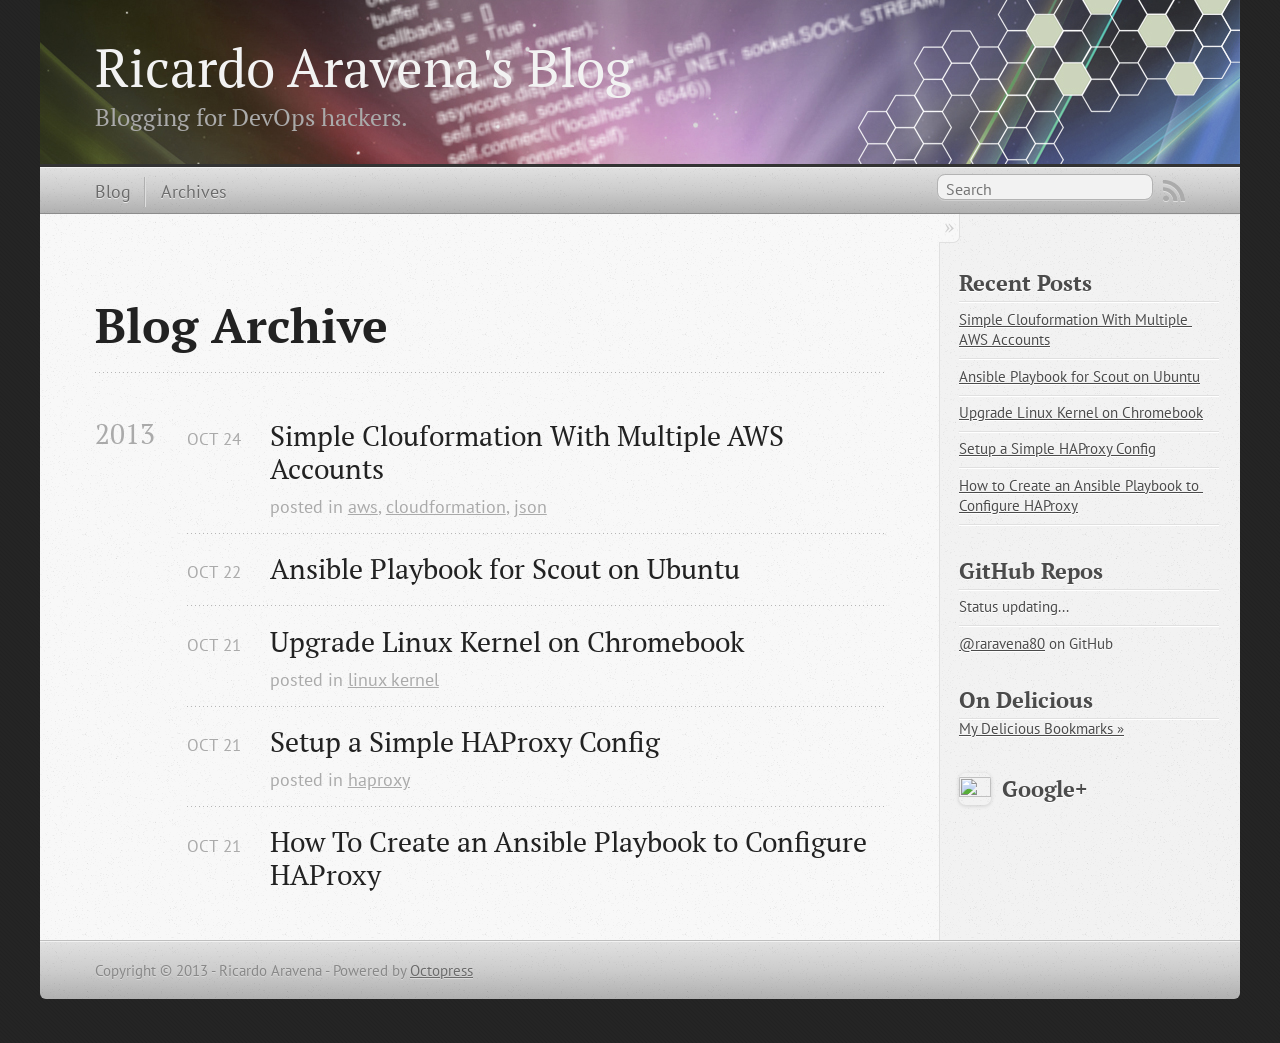
==== commit 93ebe6b7: "Site updated at 2013-10-25 02:29:42 UTC" ====
--- a/blog/archives/index.html
+++ b/blog/archives/index.html
@@ -9,9 +9,8 @@
   <meta name="author" content="Ricardo Aravena">
 
   
-  <meta name="description" content="Blog Archive 2013 Ansible Playbook for Scout on Ubuntu
-Oct 22 2013 Upgrade Linux Kernel on Chromebook
-Oct 21 2013 posted in linux kernel Setup a &hellip;">
+  <meta name="description" content="Blog Archive 2013 Simple Clouformation With Multiple AWS Accounts
+Oct 24 2013 posted in aws, cloudformation, json Ansible Playbook for Scout on &hellip;">
   
 
   <!-- http://t.co/dKP3o1e -->
@@ -82,6 +81,20 @@
 
 <article>
   
+<h1><a href="/blog/2013/10/24/simple-clouformation-with-multiple-aws-accounts/">Simple Clouformation With Multiple AWS Accounts</a></h1>
+<time datetime="2013-10-24T14:03:00-07:00" pubdate><span class='month'>Oct</span> <span class='day'>24</span> <span class='year'>2013</span></time>
+
+<footer>
+  <span class="categories">posted in <a class='category' href='/blog/categories/aws/'>aws</a>, <a class='category' href='/blog/categories/cloudformation/'>cloudformation</a>, <a class='category' href='/blog/categories/json/'>json</a></span>
+</footer>
+
+
+</article>
+
+
+
+<article>
+  
 <h1><a href="/blog/2013/10/22/ansible-playbook-for-scout-on-ubuntu/">Ansible Playbook for Scout on Ubuntu</a></h1>
 <time datetime="2013-10-22T00:00:00-07:00" pubdate><span class='month'>Oct</span> <span class='day'>22</span> <span class='year'>2013</span></time>
 
@@ -138,6 +151,10 @@
     <section>
   <h1>Recent Posts</h1>
   <ul id="recent_posts">
+    
+      <li class="post">
+        <a href="/blog/2013/10/24/simple-clouformation-with-multiple-aws-accounts/">Simple Clouformation With Multiple AWS Accounts</a>
+      </li>
     
       <li class="post">
         <a href="/blog/2013/10/22/ansible-playbook-for-scout-on-ubuntu/">Ansible Playbook for Scout on Ubuntu</a>
@@ -198,7 +215,7 @@
 
 <section class="googleplus">
   <h1>
-    <a href="https://plus.google.com/raravena80@gmail.com?rel=author">
+    <a href="https://plus.google.com/117671822496118546129?rel=author">
       <img src="http://www.google.com/images/icons/ui/gprofile_button-32.png" width="32" height="32">
       Google+
     </a>
--- a/stylesheets/screen.css
+++ b/stylesheets/screen.css
@@ -1 +1 @@
-html,body,div,span,applet,object,iframe,h1,h2,h3,h4,h5,h6,p,blockquote,pre,a,abbr,acronym,address,big,cite,code,del,dfn,em,img,ins,kbd,q,s,samp,small,strike,strong,sub,sup,tt,var,b,u,i,center,dl,dt,dd,ol,ul,li,fieldset,form,label,legend,table,caption,tbody,tfoot,thead,tr,th,td,article,aside,canvas,details,embed,figure,figcaption,footer,header,hgroup,menu,nav,output,ruby,section,summary,time,mark,audio,video{margin:0;padding:0;border:0;font:inherit;font-size:100%;vertical-align:baseline}html{line-height:1}ol,ul{list-style:none}table{border-collapse:collapse;border-spacing:0}caption,th,td{text-align:left;font-weight:normal;vertical-align:middle}q,blockquote{quotes:none}q:before,q:after,blockquote:before,blockquote:after{content:"";content:none}a img{border:none}article,aside,details,figcaption,figure,footer,header,hgroup,menu,nav,section,summary{display:block}article,aside,details,figcaption,figure,footer,header,hgroup,menu,nav,section,summary{display:block}a{color:#1863a1}a:visited{color:#751590}a:focus{color:#0181eb}a:hover{color:#0181eb}a:active{color:#01579f}aside.sidebar a{color:#1863a1}aside.sidebar a:focus{color:#0181eb}aside.sidebar a:hover{color:#0181eb}aside.sidebar a:active{color:#01579f}a{-webkit-transition:color 0.3s;-moz-transition:color 0.3s;-o-transition:color 0.3s;transition:color 0.3s}html{background:#252525 url('/images/line-tile.png?1382484642') top left}body>div{background:#f2f2f2 url('/images/noise.png?1382484642') top left;border-bottom:1px solid #bfbfbf}body>div>div{background:#f8f8f8 url('/images/noise.png?1382484642') top left;border-right:1px solid #e0e0e0}.heading,body>header h1,h1,h2,h3,h4,h5,h6{font-family:"PT Serif","Georgia","Helvetica Neue",Arial,sans-serif}.sans,body>header h2,article header p.meta,article>footer,#content .blog-index footer,#blog-archives a.category,#blog-archives time,aside.sidebar section,body>footer{font-family:"PT Sans","Helvetica Neue",Arial,sans-serif}.serif,body,#content .blog-index a[rel=full-article]{font-family:"PT Serif",Georgia,Times,"Times New Roman",serif}.mono,pre,code,tt,p code,li code{font-family:Menlo,Monaco,"Andale Mono","lucida console","Courier New",monospace}body>header h1{font-size:2.2em;font-family:"PT Serif","Georgia","Helvetica Neue",Arial,sans-serif;font-weight:normal;line-height:1.2em;margin-bottom:0.6667em}body>header h2{font-family:"PT Serif","Georgia","Helvetica Neue",Arial,sans-serif}body{line-height:1.5em;color:#222}h1{font-size:2.2em;line-height:1.2em}@media only screen and (min-width: 992px){body{font-size:1.15em}h1{font-size:2.6em;line-height:1.2em}}h1,h2,h3,h4,h5,h6{text-rendering:optimizelegibility;margin-bottom:1em;font-weight:bold}h2,section h1{font-size:1.5em}h3,section h2,section section h1{font-size:1.3em}h4,section h3,section section h2,section section section h1{font-size:1em}h5,section h4,section section h3{font-size:.9em}h6,section h5,section section h4,section section section h3{font-size:.8em}p,article blockquote,ul,ol{margin-bottom:1.5em}ul{list-style-type:disc}ul ul{list-style-type:circle;margin-bottom:0px}ul ul ul{list-style-type:square;margin-bottom:0px}ol{list-style-type:decimal}ol ol{list-style-type:lower-alpha;margin-bottom:0px}ol ol ol{list-style-type:lower-roman;margin-bottom:0px}ul,ul ul,ul ol,ol,ol ul,ol ol{margin-left:1.3em}ul ul,ul ol,ol ul,ol ol{margin-bottom:0em}strong{font-weight:bold}em{font-style:italic}sup,sub{font-size:0.75em;position:relative;display:inline-block;padding:0 .2em;line-height:.8em}sup{top:-.5em}sub{bottom:-.5em}a[rev='footnote']{font-size:.75em;padding:0 .3em;line-height:1}q{font-style:italic}q:before{content:"\201C"}q:after{content:"\201D"}em,dfn{font-style:italic}strong,dfn{font-weight:bold}del,s{text-decoration:line-through}abbr,acronym{border-bottom:1px dotted;cursor:help}hr{margin-bottom:0.2em}small{font-size:.8em}big{font-size:1.2em}article blockquote{font-style:italic;position:relative;font-size:1.2em;line-height:1.5em;padding-left:1em;border-left:4px solid rgba(170,170,170,0.5)}article blockquote cite{font-style:italic}article blockquote cite a{color:#aaa !important;word-wrap:break-word}article blockquote cite:before{content:'\2014';padding-right:.3em;padding-left:.3em;color:#aaa}@media only screen and (min-width: 992px){article blockquote{padding-left:1.5em;border-left-width:4px}}.pullquote-right:before,.pullquote-left:before{padding:0;border:none;content:attr(data-pullquote);float:right;width:45%;margin:.5em 0 1em 1.5em;position:relative;top:7px;font-size:1.4em;line-height:1.45em}.pullquote-left:before{float:left;margin:.5em 1.5em 1em 0}.force-wrap,article a,aside.sidebar a{white-space:-moz-pre-wrap;white-space:-pre-wrap;white-space:-o-pre-wrap;white-space:pre-wrap;word-wrap:break-word}.group,body>header,body>nav,body>footer,body #content>article,body #content>div>article,body #content>div>section,body div.pagination,aside.sidebar,#main,#content,.sidebar{*zoom:1}.group:after,body>header:after,body>nav:after,body>footer:after,body #content>article:after,body #content>div>section:after,body div.pagination:after,#main:after,#content:after,.sidebar:after{content:"";display:table;clear:both}body{-webkit-text-size-adjust:none;max-width:1200px;position:relative;margin:0 auto}body>header,body>nav,body>footer,body #content>article,body #content>div>article,body #content>div>section{padding-left:18px;padding-right:18px}@media only screen and (min-width: 480px){body>header,body>nav,body>footer,body #content>article,body #content>div>article,body #content>div>section{padding-left:25px;padding-right:25px}}@media only screen and (min-width: 768px){body>header,body>nav,body>footer,body #content>article,body #content>div>article,body #content>div>section{padding-left:35px;padding-right:35px}}@media only screen and (min-width: 992px){body>header,body>nav,body>footer,body #content>article,body #content>div>article,body #content>div>section{padding-left:55px;padding-right:55px}}body div.pagination{margin-left:18px;margin-right:18px}@media only screen and (min-width: 480px){body div.pagination{margin-left:25px;margin-right:25px}}@media only screen and (min-width: 768px){body div.pagination{margin-left:35px;margin-right:35px}}@media only screen and (min-width: 992px){body div.pagination{margin-left:55px;margin-right:55px}}body>header{font-size:1em;padding-top:1.5em;padding-bottom:1.5em}#content{overflow:hidden}#content>div,#content>article{width:100%}aside.sidebar{float:none;padding:0 18px 1px;background-color:#f7f7f7;border-top:1px solid #e0e0e0}.flex-content,article img,article video,article .flash-video,aside.sidebar img{max-width:100%;height:auto}.basic-alignment.left,article img.left,article video.left,article .left.flash-video,aside.sidebar img.left{float:left;margin-right:1.5em}.basic-alignment.right,article img.right,article video.right,article .right.flash-video,aside.sidebar img.right{float:right;margin-left:1.5em}.basic-alignment.center,article img.center,article video.center,article .center.flash-video,aside.sidebar img.center{display:block;margin:0 auto 1.5em}.basic-alignment.left,article img.left,article video.left,article .left.flash-video,aside.sidebar img.left,.basic-alignment.right,article img.right,article video.right,article .right.flash-video,aside.sidebar img.right{margin-bottom:.8em}.toggle-sidebar,.no-sidebar .toggle-sidebar{display:none}@media only screen and (min-width: 750px){body.sidebar-footer aside.sidebar{float:none;width:auto;clear:left;margin:0;padding:0 35px 1px;background-color:#f7f7f7;border-top:1px solid #eaeaea}body.sidebar-footer aside.sidebar section.odd,body.sidebar-footer aside.sidebar section.even{float:left;width:48%}body.sidebar-footer aside.sidebar section.odd{margin-left:0}body.sidebar-footer aside.sidebar section.even{margin-left:4%}body.sidebar-footer aside.sidebar.thirds section{width:30%;margin-left:5%}body.sidebar-footer aside.sidebar.thirds section.first{margin-left:0;clear:both}}body.sidebar-footer #content{margin-right:0px}body.sidebar-footer .toggle-sidebar{display:none}@media only screen and (min-width: 550px){body>header{font-size:1em}}@media only screen and (min-width: 750px){aside.sidebar{float:none;width:auto;clear:left;margin:0;padding:0 35px 1px;background-color:#f7f7f7;border-top:1px solid #eaeaea}aside.sidebar section.odd,aside.sidebar section.even{float:left;width:48%}aside.sidebar section.odd{margin-left:0}aside.sidebar section.even{margin-left:4%}aside.sidebar.thirds section{width:30%;margin-left:5%}aside.sidebar.thirds section.first{margin-left:0;clear:both}}@media only screen and (min-width: 768px){body{-webkit-text-size-adjust:auto}body>header{font-size:1.2em}#main{padding:0;margin:0 auto}#content{overflow:visible;margin-right:240px;position:relative}.no-sidebar #content{margin-right:0;border-right:0}.collapse-sidebar #content{margin-right:20px}#content>div,#content>article{padding-top:17.5px;padding-bottom:17.5px;float:left}aside.sidebar{width:210px;padding:0 15px 15px;background:none;clear:none;float:left;margin:0 -100% 0 0}aside.sidebar section{width:auto;margin-left:0}aside.sidebar section.odd,aside.sidebar section.even{float:none;width:auto;margin-left:0}.collapse-sidebar aside.sidebar{float:none;width:auto;clear:left;margin:0;padding:0 35px 1px;background-color:#f7f7f7;border-top:1px solid #eaeaea}.collapse-sidebar aside.sidebar section.odd,.collapse-sidebar aside.sidebar section.even{float:left;width:48%}.collapse-sidebar aside.sidebar section.odd{margin-left:0}.collapse-sidebar aside.sidebar section.even{margin-left:4%}.collapse-sidebar aside.sidebar.thirds section{width:30%;margin-left:5%}.collapse-sidebar aside.sidebar.thirds section.first{margin-left:0;clear:both}}@media only screen and (min-width: 992px){body>header{font-size:1.3em}#content{margin-right:300px}#content>div,#content>article{padding-top:27.5px;padding-bottom:27.5px}aside.sidebar{width:260px;padding:1.2em 20px 20px}.collapse-sidebar aside.sidebar{padding-left:55px;padding-right:55px}}@media only screen and (min-width: 768px){ul,ol{margin-left:0}}body>header{background:#333}body>header h1{display:inline-block;margin:0}body>header h1 a,body>header h1 a:visited,body>header h1 a:hover{color:#f2f2f2;text-decoration:none}body>header h2{margin:.2em 0 0;font-size:1em;color:#aaa;font-weight:normal}body>nav{position:relative;background-color:#ccc;background:url('/images/noise.png?1382484642'),-webkit-gradient(linear, 50% 0%, 50% 100%, color-stop(0%, #e0e0e0), color-stop(50%, #cccccc), color-stop(100%, #b0b0b0));background:url('/images/noise.png?1382484642'),-webkit-linear-gradient(#e0e0e0,#cccccc,#b0b0b0);background:url('/images/noise.png?1382484642'),-moz-linear-gradient(#e0e0e0,#cccccc,#b0b0b0);background:url('/images/noise.png?1382484642'),-o-linear-gradient(#e0e0e0,#cccccc,#b0b0b0);background:url('/images/noise.png?1382484642'),linear-gradient(#e0e0e0,#cccccc,#b0b0b0);border-top:1px solid #f2f2f2;border-bottom:1px solid #8c8c8c;padding-top:.35em;padding-bottom:.35em}body>nav form{-webkit-background-clip:padding;-moz-background-clip:padding;background-clip:padding-box;margin:0;padding:0}body>nav form .search{padding:.3em .5em 0;font-size:.85em;font-family:"PT Sans","Helvetica Neue",Arial,sans-serif;line-height:1.1em;width:95%;-webkit-border-radius:0.5em;-moz-border-radius:0.5em;-ms-border-radius:0.5em;-o-border-radius:0.5em;border-radius:0.5em;-webkit-background-clip:padding;-moz-background-clip:padding;background-clip:padding-box;-webkit-box-shadow:#d1d1d1 0 1px;-moz-box-shadow:#d1d1d1 0 1px;box-shadow:#d1d1d1 0 1px;background-color:#f2f2f2;border:1px solid #b3b3b3;color:#888}body>nav form .search:focus{color:#444;border-color:#80b1df;-webkit-box-shadow:#80b1df 0 0 4px,#80b1df 0 0 3px inset;-moz-box-shadow:#80b1df 0 0 4px,#80b1df 0 0 3px inset;box-shadow:#80b1df 0 0 4px,#80b1df 0 0 3px inset;background-color:#fff;outline:none}body>nav fieldset[role=search]{float:right;width:48%}body>nav fieldset.mobile-nav{float:left;width:48%}body>nav fieldset.mobile-nav select{width:100%;font-size:.8em;border:1px solid #888}body>nav ul{display:none}@media only screen and (min-width: 550px){body>nav{font-size:.9em}body>nav ul{margin:0;padding:0;border:0;overflow:hidden;*zoom:1;float:left;display:block;padding-top:.15em}body>nav ul li{list-style-image:none;list-style-type:none;margin-left:0;white-space:nowrap;display:inline;float:left;padding-left:0;padding-right:0}body>nav ul li:first-child,body>nav ul li.first{padding-left:0}body>nav ul li:last-child{padding-right:0}body>nav ul li.last{padding-right:0}body>nav ul.subscription{margin-left:.8em;float:right}body>nav ul.subscription li:last-child a{padding-right:0}body>nav ul li{margin:0}body>nav a{color:#6b6b6b;font-family:"PT Sans","Helvetica Neue",Arial,sans-serif;text-shadow:#ebebeb 0 1px;float:left;text-decoration:none;font-size:1.1em;padding:.1em 0;line-height:1.5em}body>nav a:visited{color:#6b6b6b}body>nav a:hover{color:#2b2b2b}body>nav li+li{border-left:1px solid #b0b0b0;margin-left:.8em}body>nav li+li a{padding-left:.8em;border-left:1px solid #dedede}body>nav form{float:right;text-align:left;padding-left:.8em;width:175px}body>nav form .search{width:93%;font-size:.95em;line-height:1.2em}body>nav ul[data-subscription$=email]+form{width:97px}body>nav ul[data-subscription$=email]+form .search{width:91%}body>nav fieldset.mobile-nav{display:none}body>nav fieldset[role=search]{width:99%}}@media only screen and (min-width: 992px){body>nav form{width:215px}body>nav ul[data-subscription$=email]+form{width:147px}}.no-placeholder body>nav .search{background:#f2f2f2 url('/images/search.png?1382484642') 0.3em 0.25em no-repeat;text-indent:1.3em}@media only screen and (min-width: 550px){.maskImage body>nav ul[data-subscription$=email]+form{width:123px}}@media only screen and (min-width: 992px){.maskImage body>nav ul[data-subscription$=email]+form{width:173px}}.maskImage ul.subscription{position:relative;top:.2em}.maskImage ul.subscription li,.maskImage ul.subscription a{border:0;padding:0}.maskImage a[rel=subscribe-rss]{position:relative;top:0px;text-indent:-999999em;background-color:#dedede;border:0;padding:0}.maskImage a[rel=subscribe-rss],.maskImage a[rel=subscribe-rss]:after{-webkit-mask-image:url('/images/rss.png?1382484642');-moz-mask-image:url('/images/rss.png?1382484642');-ms-mask-image:url('/images/rss.png?1382484642');-o-mask-image:url('/images/rss.png?1382484642');mask-image:url('/images/rss.png?1382484642');-webkit-mask-repeat:no-repeat;-moz-mask-repeat:no-repeat;-ms-mask-repeat:no-repeat;-o-mask-repeat:no-repeat;mask-repeat:no-repeat;width:22px;height:22px}.maskImage a[rel=subscribe-rss]:after{content:"";position:absolute;top:-1px;left:0;background-color:#ababab}.maskImage a[rel=subscribe-rss]:hover:after{background-color:#9e9e9e}.maskImage a[rel=subscribe-email]{position:relative;top:0px;text-indent:-999999em;background-color:#dedede;border:0;padding:0}.maskImage a[rel=subscribe-email],.maskImage a[rel=subscribe-email]:after{-webkit-mask-image:url('/images/email.png?1382484642');-moz-mask-image:url('/images/email.png?1382484642');-ms-mask-image:url('/images/email.png?1382484642');-o-mask-image:url('/images/email.png?1382484642');mask-image:url('/images/email.png?1382484642');-webkit-mask-repeat:no-repeat;-moz-mask-repeat:no-repeat;-ms-mask-repeat:no-repeat;-o-mask-repeat:no-repeat;mask-repeat:no-repeat;width:28px;height:22px}.maskImage a[rel=subscribe-email]:after{content:"";position:absolute;top:-1px;left:0;background-color:#ababab}.maskImage a[rel=subscribe-email]:hover:after{background-color:#9e9e9e}article{padding-top:1em}article header{position:relative;padding-top:2em;padding-bottom:1em;margin-bottom:1em;background:url('[data-uri]') bottom left repeat-x}article header h1{margin:0}article header h1 a{text-decoration:none}article header h1 a:hover{text-decoration:underline}article header p{font-size:.9em;color:#aaa;margin:0}article header p.meta{text-transform:uppercase;position:absolute;top:0}@media only screen and (min-width: 768px){article header{margin-bottom:1.5em;padding-bottom:1em;background:url('[data-uri]') bottom left repeat-x}}article h2{padding-top:0.8em;background:url('[data-uri]') top left repeat-x}.entry-content article h2:first-child,article header+h2{padding-top:0}article h2:first-child,article header+h2{background:none}article .feature{padding-top:.5em;margin-bottom:1em;padding-bottom:1em;background:url('[data-uri]') bottom left repeat-x;font-size:2.0em;font-style:italic;line-height:1.3em}article img,article video,article .flash-video{-webkit-border-radius:0.3em;-moz-border-radius:0.3em;-ms-border-radius:0.3em;-o-border-radius:0.3em;border-radius:0.3em;-webkit-box-shadow:rgba(0,0,0,0.15) 0 1px 4px;-moz-box-shadow:rgba(0,0,0,0.15) 0 1px 4px;box-shadow:rgba(0,0,0,0.15) 0 1px 4px;-webkit-box-sizing:border-box;-moz-box-sizing:border-box;box-sizing:border-box;border:#fff 0.5em solid}article video,article .flash-video{margin:0 auto 1.5em}article video{display:block;width:100%}article .flash-video>div{position:relative;display:block;padding-bottom:56.25%;padding-top:1px;height:0;overflow:hidden}article .flash-video>div iframe,article .flash-video>div object,article .flash-video>div embed{position:absolute;top:0;left:0;width:100%;height:100%}article>footer{padding-bottom:2.5em;margin-top:2em}article>footer p.meta{margin-bottom:.8em;font-size:.85em;clear:both;overflow:hidden}.blog-index article+article{background:url('[data-uri]') top left repeat-x}#content .blog-index{padding-top:0;padding-bottom:0}#content .blog-index article{padding-top:2em}#content .blog-index article header{background:none;padding-bottom:0}#content .blog-index article h1{font-size:2.2em}#content .blog-index article h1 a{color:inherit}#content .blog-index article h1 a:hover{color:#0181eb}#content .blog-index a[rel=full-article]{background:#ebebeb;display:inline-block;padding:.4em .8em;margin-right:.5em;text-decoration:none;color:#666;-webkit-transition:background-color 0.5s;-moz-transition:background-color 0.5s;-o-transition:background-color 0.5s;transition:background-color 0.5s}#content .blog-index a[rel=full-article]:hover{background:#0181eb;text-shadow:none;color:#f8f8f8}#content .blog-index footer{margin-top:1em}.separator,article>footer .byline+time:before,article>footer time+time:before,article>footer .comments:before,article>footer .byline ~ .categories:before{content:"\2022 ";padding:0 .4em 0 .2em;display:inline-block}#content div.pagination{text-align:center;font-size:.95em;position:relative;background:url('[data-uri]') top left repeat-x;padding-top:1.5em;padding-bottom:1.5em}#content div.pagination a{text-decoration:none;color:#aaa}#content div.pagination a.prev{position:absolute;left:0}#content div.pagination a.next{position:absolute;right:0}#content div.pagination a:hover{color:#0181eb}#content div.pagination a[href*=archive]:before,#content div.pagination a[href*=archive]:after{content:'\2014';padding:0 .3em}p.meta+.sharing{padding-top:1em;padding-left:0;background:url('[data-uri]') top left repeat-x}#fb-root{display:none}p code,li code{display:inline-block;white-space:no-wrap;background:#fff;font-size:.8em;line-height:1.5em;color:#555;border:1px solid #ddd;-webkit-border-radius:0.4em;-moz-border-radius:0.4em;-ms-border-radius:0.4em;-o-border-radius:0.4em;border-radius:0.4em;padding:0 .3em;margin:-1px 0}p pre code,li pre code{font-size:1em;background:none;border:none}pre{background:#fbfbfb url('/images/noise.png?1382484642') top left;-webkit-border-radius:0.4em;-moz-border-radius:0.4em;-ms-border-radius:0.4em;-o-border-radius:0.4em;border-radius:0.4em;color:#586e75;overflow:scroll;overflow-y:hidden;overflow-x:auto;border:1px solid #d8d8d8;margin-bottom:2.1em;padding:1em .8em;font-size:13px;line-height:1.45em}figure.code{-webkit-box-shadow:rgba(0,0,0,0.06) 0 0 10px;-moz-box-shadow:rgba(0,0,0,0.06) 0 0 10px;box-shadow:rgba(0,0,0,0.06) 0 0 10px;background:none;padding:0;border:0;margin-bottom:1.5em}figure.code pre{-webkit-border-radius:0px;-moz-border-radius:0px;-ms-border-radius:0px;-o-border-radius:0px;border-radius:0px;-webkit-box-shadow:none;-moz-box-shadow:none;box-shadow:none;background:none;color:#586e75;border:none;padding:0;margin-bottom:0;overflow:visible;font-style:normal;font-weight:normal}figure.code figcaption{position:relative;text-align:center;font-size:13px;line-height:2em;font-weight:normal;margin-bottom:0;-moz-border-radius-topleft:5px;-webkit-border-top-left-radius:5px;border-top-left-radius:5px;-moz-border-radius-topright:5px;-webkit-border-top-right-radius:5px;border-top-right-radius:5px;font-family:"Helvetica Neue", Arial, "Lucida Grande", "Lucida Sans Unicode", Lucida, sans-serif;background-color:#aaaaaa;text-shadow:#fff 0 1px 0;color:#777;background-image:-webkit-gradient(linear, 50% 0%, 50% 100%, color-stop(0%, #ffffff), color-stop(6%, #f0f0f0), color-stop(90%, #e5e5e5), color-stop(100%, #dddddd));background-image:-webkit-linear-gradient(#ffffff,#f0f0f0 6%,#e5e5e5 90%,#dddddd);background-image:-moz-linear-gradient(#ffffff,#f0f0f0 6%,#e5e5e5 90%,#dddddd);background-image:-o-linear-gradient(#ffffff,#f0f0f0 6%,#e5e5e5 90%,#dddddd);background-image:linear-gradient(#ffffff,#f0f0f0 6%,#e5e5e5 90%,#dddddd);border:1px solid #c5c5c5;border-top-color:#d5d5d5;border-bottom:0}figure.code figcaption a{position:absolute;right:.8em;text-decoration:none;color:inherit;z-index:1;padding-left:3em}figure.code figcaption a:hover{text-decoration:underline}figure.code .marked{position:relative;display:block}figure.code .marked:after{content:"";position:absolute;background:rgba(0,186,255,0.03);left:-.8em;top:0;bottom:0;right:-.8em;border:0px solid rgba(0,186,255,0.13);border-left-color:rgba(0,186,255,0.5)}figure.code .marked.start:after{border-top-width:1px}figure.code .marked.end:after{border-bottom-width:1px}figure.code .unnumbered .marked:after,figure.code .line-numbers .marked:after{border-left-width:2px}figure .highlight{border:1px solid #d8d8d8;background:#fbfbfb;overflow-y:hidden;overflow-x:auto}figure .highlight [data-line]:before{content:attr(data-line)}figure .highlight td{line-height:1.45em;font-size:13px}figure .highlight td pre{padding:.8em}figure .highlight .main{width:100%;background:#fbfbfb url('/images/noise.png?1382484642') top left}figure .highlight .line-numbers{text-align:right;background:#fefefe url('/images/noise.png?1382484642') top left;border-right:1px solid #e0e0e0;-webkit-box-shadow:#fff -1px 0 inset;-moz-box-shadow:#fff -1px 0 inset;box-shadow:#fff -1px 0 inset;text-shadow:#eaeaea 0 -1px}figure .highlight .line-numbers pre{color:#93a1a1}figure .highlight .c{color:#93a1a1;font-style:italic}figure .highlight .cm{color:#93a1a1;font-style:italic}figure .highlight .cp{color:#93a1a1;font-style:italic}figure .highlight .c1{color:#93a1a1;font-style:italic}figure .highlight .cs{color:#93a1a1;font-weight:bold;font-style:italic}figure .highlight .err{color:#dc322f;background:none}figure .highlight .k{color:#cb4b16}figure .highlight .o{color:#586e75;font-weight:bold}figure .highlight .p{color:#586e75}figure .highlight .ow{color:#2aa198;font-weight:bold}figure .highlight .gd{color:#586e75;background-color:#f3c8c8;display:inline-block}figure .highlight .gd .x{color:#586e75;background-color:#f0b4b3;display:inline-block}figure .highlight .ge{color:#586e75;font-style:italic}figure .highlight .gh{color:#93a1a1}figure .highlight .gi{color:#586e75;background-color:#e3e7c8;display:inline-block}figure .highlight .gi .x{color:#586e75;background-color:#cbd396;display:inline-block}figure .highlight .gs{color:#586e75;font-weight:bold}figure .highlight .gu{color:#6c71c4}figure .highlight .kc{color:#859900;font-weight:bold}figure .highlight .kd{color:#268bd2}figure .highlight .kp{color:#cb4b16;font-weight:bold}figure .highlight .kr{color:#d33682;font-weight:bold}figure .highlight .kt{color:#2aa198}figure .highlight .n{color:#268bd2}figure .highlight .na{color:#268bd2}figure .highlight .nb{color:#859900}figure .highlight .nc{color:#d33682}figure .highlight .no{color:#b58900}figure .highlight .nl{color:#859900}figure .highlight .ne{color:#268bd2;font-weight:bold}figure .highlight .nf{color:#268bd2;font-weight:bold}figure .highlight .nn{color:#b58900}figure .highlight .nt{color:#268bd2;font-weight:bold}figure .highlight .nx{color:#b58900 !important}figure .highlight .vg{color:#268bd2}figure .highlight .vi{color:#268bd2}figure .highlight .nv{color:#268bd2}figure .highlight .mf{color:#2aa198}figure .highlight .m{color:#2aa198}figure .highlight .mh{color:#2aa198}figure .highlight .mi{color:#2aa198}figure .highlight .s{color:#2aa198}figure .highlight .sd{color:#2aa198}figure .highlight .s2{color:#2aa198}figure .highlight .se{color:#dc322f}figure .highlight .si{color:#268bd2}figure .highlight .sr{color:#2aa198}figure .highlight .s1{color:#2aa198}figure .highlight div .gd,figure .highlight div .gd .x,figure .highlight div .gi,figure .highlight div .gi .x{display:inline-block;width:100%}pre::-webkit-scrollbar,figure .highlight::-webkit-scrollbar{height:.5em;background:rgba(0,0,0,0.15)}pre::-webkit-scrollbar-thumb:horizontal,figure .highlight::-webkit-scrollbar-thumb:horizontal{background:rgba(0,0,0,0.15);-webkit-border-radius:4px;border-radius:4px}#archive #content>div,#archive #content>div>article{padding-top:0}#blog-archives{color:#aaa}#blog-archives article{padding:1em 0 1em;position:relative;background:url('[data-uri]') bottom left repeat-x}#blog-archives article:last-child{background:none}#blog-archives article footer{padding:0;margin:0}#blog-archives h1{color:#222;margin-bottom:.3em}#blog-archives h2{display:none}#blog-archives h1{font-size:1.5em}#blog-archives h1 a{text-decoration:none;color:inherit;font-weight:normal;display:inline-block}#blog-archives h1 a:hover{text-decoration:underline}#blog-archives h1 a:hover{color:#0181eb}#blog-archives a.category,#blog-archives time{color:#aaa}#blog-archives .entry-content{display:none}#blog-archives time{font-size:.9em;line-height:1.2em}#blog-archives time .month,#blog-archives time .day{display:inline-block}#blog-archives time .month{text-transform:uppercase}#blog-archives p{margin-bottom:1em}#blog-archives a,#blog-archives .entry-content a{color:inherit}#blog-archives a:hover,#blog-archives .entry-content a:hover{color:#0181eb}#blog-archives a:hover{color:#0181eb}@media only screen and (min-width: 550px){#blog-archives article{margin-left:5em}#blog-archives h2{margin-bottom:.3em;font-weight:normal;display:inline-block;position:relative;top:-1px;float:left}#blog-archives h2:first-child{padding-top:.75em}#blog-archives time{position:absolute;text-align:right;left:0em;top:1.8em}#blog-archives .year{display:none}#blog-archives article{padding-left:4.5em;padding-bottom:.7em}#blog-archives a.category{line-height:1.1em}}#content>.category article{margin-left:0;padding-left:6.8em}#content>.category .year{display:inline}.side-shadow-border,aside.sidebar section h1,aside.sidebar li{-webkit-box-shadow:#fff 0 1px;-moz-box-shadow:#fff 0 1px;box-shadow:#fff 0 1px}aside.sidebar{overflow:hidden;color:#4b4b4b;text-shadow:#fff 0 1px}aside.sidebar section{font-size:.8em;line-height:1.4em;margin-bottom:1.5em}aside.sidebar section h1{margin:1.5em 0 0;padding-bottom:.2em;border-bottom:1px solid #e0e0e0}aside.sidebar section h1+p{padding-top:.4em}aside.sidebar img{-webkit-border-radius:0.3em;-moz-border-radius:0.3em;-ms-border-radius:0.3em;-o-border-radius:0.3em;border-radius:0.3em;-webkit-box-shadow:rgba(0,0,0,0.15) 0 1px 4px;-moz-box-shadow:rgba(0,0,0,0.15) 0 1px 4px;box-shadow:rgba(0,0,0,0.15) 0 1px 4px;-webkit-box-sizing:border-box;-moz-box-sizing:border-box;box-sizing:border-box;border:#fff 0.3em solid}aside.sidebar ul{margin-bottom:0.5em;margin-left:0}aside.sidebar li{list-style:none;padding:.5em 0;margin:0;border-bottom:1px solid #e0e0e0}aside.sidebar li p:last-child{margin-bottom:0}aside.sidebar a{color:inherit;-webkit-transition:color 0.5s;-moz-transition:color 0.5s;-o-transition:color 0.5s;transition:color 0.5s}aside.sidebar:hover a{color:#1863a1}aside.sidebar:hover a:hover{color:#0181eb}.aside-alt-link,#pinboard_linkroll .pin-tag{color:#7e7e7e}.aside-alt-link:hover,#pinboard_linkroll .pin-tag:hover{color:#0181eb}@media only screen and (min-width: 768px){.toggle-sidebar{outline:none;position:absolute;right:-10px;top:0;bottom:0;display:inline-block;text-decoration:none;color:#cecece;width:9px;cursor:pointer}.toggle-sidebar:hover{background:#e9e9e9;background:-webkit-gradient(linear, 0% 50%, 100% 50%, color-stop(0%, rgba(224,224,224,0.5)), color-stop(100%, rgba(224,224,224,0)));background:-webkit-linear-gradient(left, rgba(224,224,224,0.5),rgba(224,224,224,0));background:-moz-linear-gradient(left, rgba(224,224,224,0.5),rgba(224,224,224,0));background:-o-linear-gradient(left, rgba(224,224,224,0.5),rgba(224,224,224,0));background:linear-gradient(left, rgba(224,224,224,0.5),rgba(224,224,224,0))}.toggle-sidebar:after{position:absolute;right:-11px;top:0;width:20px;font-size:1.2em;line-height:1.1em;padding-bottom:.15em;-moz-border-radius-bottomright:0.3em;-webkit-border-bottom-right-radius:0.3em;border-bottom-right-radius:0.3em;text-align:center;background:#f8f8f8 url('/images/noise.png?1382484642') top left;border-bottom:1px solid #e0e0e0;border-right:1px solid #e0e0e0;content:"\00BB";text-indent:-1px}.collapse-sidebar .toggle-sidebar{text-indent:0px;right:-20px;width:19px}.collapse-sidebar .toggle-sidebar:hover{background:#e9e9e9}.collapse-sidebar .toggle-sidebar:after{border-left:1px solid #e0e0e0;text-shadow:#fff 0 1px;content:"\00AB";left:0px;right:0;text-align:center;text-indent:0;border:0;border-right-width:0;background:none}}.googleplus h1{-moz-box-shadow:none !important;-webkit-box-shadow:none !important;-o-box-shadow:none !important;box-shadow:none !important;border-bottom:0px none !important}.googleplus a{text-decoration:none;white-space:normal !important;line-height:32px}.googleplus a img{float:left;margin-right:0.5em;border:0 none}.googleplus-hidden{position:absolute;top:-1000em;left:-1000em}#pinboard_linkroll .pin-title,#pinboard_linkroll .pin-description{display:block;margin-bottom:.5em}#pinboard_linkroll .pin-tag{text-decoration:none}#pinboard_linkroll .pin-tag:hover{text-decoration:underline}#pinboard_linkroll .pin-tag:after{content:','}#pinboard_linkroll .pin-tag:last-child:after{content:''}.delicious-posts a.delicious-link{margin-bottom:.5em;display:block}.delicious-posts p{font-size:1em}body>footer{font-size:.8em;color:#888;text-shadow:#d9d9d9 0 1px;background-color:#ccc;background:url('/images/noise.png?1382484642'),-webkit-gradient(linear, 50% 0%, 50% 100%, color-stop(0%, #e0e0e0), color-stop(50%, #cccccc), color-stop(100%, #b0b0b0));background:url('/images/noise.png?1382484642'),-webkit-linear-gradient(#e0e0e0,#cccccc,#b0b0b0);background:url('/images/noise.png?1382484642'),-moz-linear-gradient(#e0e0e0,#cccccc,#b0b0b0);background:url('/images/noise.png?1382484642'),-o-linear-gradient(#e0e0e0,#cccccc,#b0b0b0);background:url('/images/noise.png?1382484642'),linear-gradient(#e0e0e0,#cccccc,#b0b0b0);border-top:1px solid #f2f2f2;position:relative;padding-top:1em;padding-bottom:1em;margin-bottom:3em;-moz-border-radius-bottomleft:0.4em;-webkit-border-bottom-left-radius:0.4em;border-bottom-left-radius:0.4em;-moz-border-radius-bottomright:0.4em;-webkit-border-bottom-right-radius:0.4em;border-bottom-right-radius:0.4em;z-index:1}body>footer a{color:#6b6b6b}body>footer a:visited{color:#6b6b6b}body>footer a:hover{color:#484848}body>footer p:last-child{margin-bottom:0}
+html,body,div,span,applet,object,iframe,h1,h2,h3,h4,h5,h6,p,blockquote,pre,a,abbr,acronym,address,big,cite,code,del,dfn,em,img,ins,kbd,q,s,samp,small,strike,strong,sub,sup,tt,var,b,u,i,center,dl,dt,dd,ol,ul,li,fieldset,form,label,legend,table,caption,tbody,tfoot,thead,tr,th,td,article,aside,canvas,details,embed,figure,figcaption,footer,header,hgroup,menu,nav,output,ruby,section,summary,time,mark,audio,video{margin:0;padding:0;border:0;font:inherit;font-size:100%;vertical-align:baseline}html{line-height:1}ol,ul{list-style:none}table{border-collapse:collapse;border-spacing:0}caption,th,td{text-align:left;font-weight:normal;vertical-align:middle}q,blockquote{quotes:none}q:before,q:after,blockquote:before,blockquote:after{content:"";content:none}a img{border:none}article,aside,details,figcaption,figure,footer,header,hgroup,menu,nav,section,summary{display:block}article,aside,details,figcaption,figure,footer,header,hgroup,menu,nav,section,summary{display:block}a{color:#1863a1}a:visited{color:#751590}a:focus{color:#0181eb}a:hover{color:#0181eb}a:active{color:#01579f}aside.sidebar a{color:#1863a1}aside.sidebar a:focus{color:#0181eb}aside.sidebar a:hover{color:#0181eb}aside.sidebar a:active{color:#01579f}a{-webkit-transition:color 0.3s;-moz-transition:color 0.3s;-o-transition:color 0.3s;transition:color 0.3s}html{background:#252525 url('/images/line-tile.png?1382484642') top left}body>div{background:#f2f2f2 url('/images/noise.png?1382484642') top left;border-bottom:1px solid #bfbfbf}body>div>div{background:#f8f8f8 url('/images/noise.png?1382484642') top left;border-right:1px solid #e0e0e0}.heading,body>header h1,h1,h2,h3,h4,h5,h6{font-family:"PT Serif","Georgia","Helvetica Neue",Arial,sans-serif}.sans,body>header h2,article header p.meta,article>footer,#content .blog-index footer,#blog-archives a.category,#blog-archives time,aside.sidebar section,body>footer{font-family:"PT Sans","Helvetica Neue",Arial,sans-serif}.serif,body,#content .blog-index a[rel=full-article]{font-family:"PT Serif",Georgia,Times,"Times New Roman",serif}.mono,pre,code,tt,p code,li code{font-family:Menlo,Monaco,"Andale Mono","lucida console","Courier New",monospace}body>header h1{font-size:2.2em;font-family:"PT Serif","Georgia","Helvetica Neue",Arial,sans-serif;font-weight:normal;line-height:1.2em;margin-bottom:0.6667em}body>header h2{font-family:"PT Serif","Georgia","Helvetica Neue",Arial,sans-serif}body{line-height:1.5em;color:#222}h1{font-size:2.2em;line-height:1.2em}@media only screen and (min-width: 992px){body{font-size:1.15em}h1{font-size:2.6em;line-height:1.2em}}h1,h2,h3,h4,h5,h6{text-rendering:optimizelegibility;margin-bottom:1em;font-weight:bold}h2,section h1{font-size:1.5em}h3,section h2,section section h1{font-size:1.3em}h4,section h3,section section h2,section section section h1{font-size:1em}h5,section h4,section section h3{font-size:.9em}h6,section h5,section section h4,section section section h3{font-size:.8em}p,article blockquote,ul,ol{margin-bottom:1.5em}ul{list-style-type:disc}ul ul{list-style-type:circle;margin-bottom:0px}ul ul ul{list-style-type:square;margin-bottom:0px}ol{list-style-type:decimal}ol ol{list-style-type:lower-alpha;margin-bottom:0px}ol ol ol{list-style-type:lower-roman;margin-bottom:0px}ul,ul ul,ul ol,ol,ol ul,ol ol{margin-left:1.3em}ul ul,ul ol,ol ul,ol ol{margin-bottom:0em}strong{font-weight:bold}em{font-style:italic}sup,sub{font-size:0.75em;position:relative;display:inline-block;padding:0 .2em;line-height:.8em}sup{top:-.5em}sub{bottom:-.5em}a[rev='footnote']{font-size:.75em;padding:0 .3em;line-height:1}q{font-style:italic}q:before{content:"\201C"}q:after{content:"\201D"}em,dfn{font-style:italic}strong,dfn{font-weight:bold}del,s{text-decoration:line-through}abbr,acronym{border-bottom:1px dotted;cursor:help}hr{margin-bottom:0.2em}small{font-size:.8em}big{font-size:1.2em}article blockquote{font-style:italic;position:relative;font-size:1.2em;line-height:1.5em;padding-left:1em;border-left:4px solid rgba(170,170,170,0.5)}article blockquote cite{font-style:italic}article blockquote cite a{color:#aaa !important;word-wrap:break-word}article blockquote cite:before{content:'\2014';padding-right:.3em;padding-left:.3em;color:#aaa}@media only screen and (min-width: 992px){article blockquote{padding-left:1.5em;border-left-width:4px}}.pullquote-right:before,.pullquote-left:before{padding:0;border:none;content:attr(data-pullquote);float:right;width:45%;margin:.5em 0 1em 1.5em;position:relative;top:7px;font-size:1.4em;line-height:1.45em}.pullquote-left:before{float:left;margin:.5em 1.5em 1em 0}.force-wrap,article a,aside.sidebar a{white-space:-moz-pre-wrap;white-space:-pre-wrap;white-space:-o-pre-wrap;white-space:pre-wrap;word-wrap:break-word}.group,body>header,body>nav,body>footer,body #content>article,body #content>div>article,body #content>div>section,body div.pagination,aside.sidebar,#main,#content,.sidebar{*zoom:1}.group:after,body>header:after,body>nav:after,body>footer:after,body #content>article:after,body #content>div>section:after,body div.pagination:after,#main:after,#content:after,.sidebar:after{content:"";display:table;clear:both}body{-webkit-text-size-adjust:none;max-width:1200px;position:relative;margin:0 auto}body>header,body>nav,body>footer,body #content>article,body #content>div>article,body #content>div>section{padding-left:18px;padding-right:18px}@media only screen and (min-width: 480px){body>header,body>nav,body>footer,body #content>article,body #content>div>article,body #content>div>section{padding-left:25px;padding-right:25px}}@media only screen and (min-width: 768px){body>header,body>nav,body>footer,body #content>article,body #content>div>article,body #content>div>section{padding-left:35px;padding-right:35px}}@media only screen and (min-width: 992px){body>header,body>nav,body>footer,body #content>article,body #content>div>article,body #content>div>section{padding-left:55px;padding-right:55px}}body div.pagination{margin-left:18px;margin-right:18px}@media only screen and (min-width: 480px){body div.pagination{margin-left:25px;margin-right:25px}}@media only screen and (min-width: 768px){body div.pagination{margin-left:35px;margin-right:35px}}@media only screen and (min-width: 992px){body div.pagination{margin-left:55px;margin-right:55px}}body>header{font-size:1em;padding-top:1.5em;padding-bottom:1.5em}#content{overflow:hidden}#content>div,#content>article{width:100%}aside.sidebar{float:none;padding:0 18px 1px;background-color:#f7f7f7;border-top:1px solid #e0e0e0}.flex-content,article img,article video,article .flash-video,aside.sidebar img{max-width:100%;height:auto}.basic-alignment.left,article img.left,article video.left,article .left.flash-video,aside.sidebar img.left{float:left;margin-right:1.5em}.basic-alignment.right,article img.right,article video.right,article .right.flash-video,aside.sidebar img.right{float:right;margin-left:1.5em}.basic-alignment.center,article img.center,article video.center,article .center.flash-video,aside.sidebar img.center{display:block;margin:0 auto 1.5em}.basic-alignment.left,article img.left,article video.left,article .left.flash-video,aside.sidebar img.left,.basic-alignment.right,article img.right,article video.right,article .right.flash-video,aside.sidebar img.right{margin-bottom:.8em}.toggle-sidebar,.no-sidebar .toggle-sidebar{display:none}@media only screen and (min-width: 750px){body.sidebar-footer aside.sidebar{float:none;width:auto;clear:left;margin:0;padding:0 35px 1px;background-color:#f7f7f7;border-top:1px solid #eaeaea}body.sidebar-footer aside.sidebar section.odd,body.sidebar-footer aside.sidebar section.even{float:left;width:48%}body.sidebar-footer aside.sidebar section.odd{margin-left:0}body.sidebar-footer aside.sidebar section.even{margin-left:4%}body.sidebar-footer aside.sidebar.thirds section{width:30%;margin-left:5%}body.sidebar-footer aside.sidebar.thirds section.first{margin-left:0;clear:both}}body.sidebar-footer #content{margin-right:0px}body.sidebar-footer .toggle-sidebar{display:none}@media only screen and (min-width: 550px){body>header{font-size:1em}}@media only screen and (min-width: 750px){aside.sidebar{float:none;width:auto;clear:left;margin:0;padding:0 35px 1px;background-color:#f7f7f7;border-top:1px solid #eaeaea}aside.sidebar section.odd,aside.sidebar section.even{float:left;width:48%}aside.sidebar section.odd{margin-left:0}aside.sidebar section.even{margin-left:4%}aside.sidebar.thirds section{width:30%;margin-left:5%}aside.sidebar.thirds section.first{margin-left:0;clear:both}}@media only screen and (min-width: 768px){body{-webkit-text-size-adjust:auto}body>header{font-size:1.2em}#main{padding:0;margin:0 auto}#content{overflow:visible;margin-right:240px;position:relative}.no-sidebar #content{margin-right:0;border-right:0}.collapse-sidebar #content{margin-right:20px}#content>div,#content>article{padding-top:17.5px;padding-bottom:17.5px;float:left}aside.sidebar{width:210px;padding:0 15px 15px;background:none;clear:none;float:left;margin:0 -100% 0 0}aside.sidebar section{width:auto;margin-left:0}aside.sidebar section.odd,aside.sidebar section.even{float:none;width:auto;margin-left:0}.collapse-sidebar aside.sidebar{float:none;width:auto;clear:left;margin:0;padding:0 35px 1px;background-color:#f7f7f7;border-top:1px solid #eaeaea}.collapse-sidebar aside.sidebar section.odd,.collapse-sidebar aside.sidebar section.even{float:left;width:48%}.collapse-sidebar aside.sidebar section.odd{margin-left:0}.collapse-sidebar aside.sidebar section.even{margin-left:4%}.collapse-sidebar aside.sidebar.thirds section{width:30%;margin-left:5%}.collapse-sidebar aside.sidebar.thirds section.first{margin-left:0;clear:both}}@media only screen and (min-width: 992px){body>header{font-size:1.3em}#content{margin-right:300px}#content>div,#content>article{padding-top:27.5px;padding-bottom:27.5px}aside.sidebar{width:260px;padding:1.2em 20px 20px}.collapse-sidebar aside.sidebar{padding-left:55px;padding-right:55px}}@media only screen and (min-width: 768px){ul,ol{margin-left:0}}body>header{background:#333}body>header h1{display:inline-block;margin:0}body>header h1 a,body>header h1 a:visited,body>header h1 a:hover{color:#f2f2f2;text-decoration:none}body>header h2{margin:.2em 0 0;font-size:1em;color:#aaa;font-weight:normal}body>nav{position:relative;background-color:#ccc;background:url('/images/noise.png?1382484642'),-webkit-gradient(linear, 50% 0%, 50% 100%, color-stop(0%, #e0e0e0), color-stop(50%, #cccccc), color-stop(100%, #b0b0b0));background:url('/images/noise.png?1382484642'),-webkit-linear-gradient(#e0e0e0,#cccccc,#b0b0b0);background:url('/images/noise.png?1382484642'),-moz-linear-gradient(#e0e0e0,#cccccc,#b0b0b0);background:url('/images/noise.png?1382484642'),-o-linear-gradient(#e0e0e0,#cccccc,#b0b0b0);background:url('/images/noise.png?1382484642'),linear-gradient(#e0e0e0,#cccccc,#b0b0b0);border-top:1px solid #f2f2f2;border-bottom:1px solid #8c8c8c;padding-top:.35em;padding-bottom:.35em}body>nav form{-webkit-background-clip:padding;-moz-background-clip:padding;background-clip:padding-box;margin:0;padding:0}body>nav form .search{padding:.3em .5em 0;font-size:.85em;font-family:"PT Sans","Helvetica Neue",Arial,sans-serif;line-height:1.1em;width:95%;-webkit-border-radius:0.5em;-moz-border-radius:0.5em;-ms-border-radius:0.5em;-o-border-radius:0.5em;border-radius:0.5em;-webkit-background-clip:padding;-moz-background-clip:padding;background-clip:padding-box;-webkit-box-shadow:#d1d1d1 0 1px;-moz-box-shadow:#d1d1d1 0 1px;box-shadow:#d1d1d1 0 1px;background-color:#f2f2f2;border:1px solid #b3b3b3;color:#888}body>nav form .search:focus{color:#444;border-color:#80b1df;-webkit-box-shadow:#80b1df 0 0 4px,#80b1df 0 0 3px inset;-moz-box-shadow:#80b1df 0 0 4px,#80b1df 0 0 3px inset;box-shadow:#80b1df 0 0 4px,#80b1df 0 0 3px inset;background-color:#fff;outline:none}body>nav fieldset[role=search]{float:right;width:48%}body>nav fieldset.mobile-nav{float:left;width:48%}body>nav fieldset.mobile-nav select{width:100%;font-size:.8em;border:1px solid #888}body>nav ul{display:none}@media only screen and (min-width: 550px){body>nav{font-size:.9em}body>nav ul{margin:0;padding:0;border:0;overflow:hidden;*zoom:1;float:left;display:block;padding-top:.15em}body>nav ul li{list-style-image:none;list-style-type:none;margin-left:0;white-space:nowrap;display:inline;float:left;padding-left:0;padding-right:0}body>nav ul li:first-child,body>nav ul li.first{padding-left:0}body>nav ul li:last-child{padding-right:0}body>nav ul li.last{padding-right:0}body>nav ul.subscription{margin-left:.8em;float:right}body>nav ul.subscription li:last-child a{padding-right:0}body>nav ul li{margin:0}body>nav a{color:#6b6b6b;font-family:"PT Sans","Helvetica Neue",Arial,sans-serif;text-shadow:#ebebeb 0 1px;float:left;text-decoration:none;font-size:1.1em;padding:.1em 0;line-height:1.5em}body>nav a:visited{color:#6b6b6b}body>nav a:hover{color:#2b2b2b}body>nav li+li{border-left:1px solid #b0b0b0;margin-left:.8em}body>nav li+li a{padding-left:.8em;border-left:1px solid #dedede}body>nav form{float:right;text-align:left;padding-left:.8em;width:175px}body>nav form .search{width:93%;font-size:.95em;line-height:1.2em}body>nav ul[data-subscription$=email]+form{width:97px}body>nav ul[data-subscription$=email]+form .search{width:91%}body>nav fieldset.mobile-nav{display:none}body>nav fieldset[role=search]{width:99%}}@media only screen and (min-width: 992px){body>nav form{width:215px}body>nav ul[data-subscription$=email]+form{width:147px}}.no-placeholder body>nav .search{background:#f2f2f2 url('/images/search.png?1382484642') 0.3em 0.25em no-repeat;text-indent:1.3em}@media only screen and (min-width: 550px){.maskImage body>nav ul[data-subscription$=email]+form{width:123px}}@media only screen and (min-width: 992px){.maskImage body>nav ul[data-subscription$=email]+form{width:173px}}.maskImage ul.subscription{position:relative;top:.2em}.maskImage ul.subscription li,.maskImage ul.subscription a{border:0;padding:0}.maskImage a[rel=subscribe-rss]{position:relative;top:0px;text-indent:-999999em;background-color:#dedede;border:0;padding:0}.maskImage a[rel=subscribe-rss],.maskImage a[rel=subscribe-rss]:after{-webkit-mask-image:url('/images/rss.png?1382484642');-moz-mask-image:url('/images/rss.png?1382484642');-ms-mask-image:url('/images/rss.png?1382484642');-o-mask-image:url('/images/rss.png?1382484642');mask-image:url('/images/rss.png?1382484642');-webkit-mask-repeat:no-repeat;-moz-mask-repeat:no-repeat;-ms-mask-repeat:no-repeat;-o-mask-repeat:no-repeat;mask-repeat:no-repeat;width:22px;height:22px}.maskImage a[rel=subscribe-rss]:after{content:"";position:absolute;top:-1px;left:0;background-color:#ababab}.maskImage a[rel=subscribe-rss]:hover:after{background-color:#9e9e9e}.maskImage a[rel=subscribe-email]{position:relative;top:0px;text-indent:-999999em;background-color:#dedede;border:0;padding:0}.maskImage a[rel=subscribe-email],.maskImage a[rel=subscribe-email]:after{-webkit-mask-image:url('/images/email.png?1382484642');-moz-mask-image:url('/images/email.png?1382484642');-ms-mask-image:url('/images/email.png?1382484642');-o-mask-image:url('/images/email.png?1382484642');mask-image:url('/images/email.png?1382484642');-webkit-mask-repeat:no-repeat;-moz-mask-repeat:no-repeat;-ms-mask-repeat:no-repeat;-o-mask-repeat:no-repeat;mask-repeat:no-repeat;width:28px;height:22px}.maskImage a[rel=subscribe-email]:after{content:"";position:absolute;top:-1px;left:0;background-color:#ababab}.maskImage a[rel=subscribe-email]:hover:after{background-color:#9e9e9e}article{padding-top:1em}article header{position:relative;padding-top:2em;padding-bottom:1em;margin-bottom:1em;background:url('[data-uri]') bottom left repeat-x}article header h1{margin:0}article header h1 a{text-decoration:none}article header h1 a:hover{text-decoration:underline}article header p{font-size:.9em;color:#aaa;margin:0}article header p.meta{text-transform:uppercase;position:absolute;top:0}@media only screen and (min-width: 768px){article header{margin-bottom:1.5em;padding-bottom:1em;background:url('[data-uri]') bottom left repeat-x}}article h2{padding-top:0.8em;background:url('[data-uri]') top left repeat-x}.entry-content article h2:first-child,article header+h2{padding-top:0}article h2:first-child,article header+h2{background:none}article .feature{padding-top:.5em;margin-bottom:1em;padding-bottom:1em;background:url('[data-uri]') bottom left repeat-x;font-size:2.0em;font-style:italic;line-height:1.3em}article img,article video,article .flash-video{-webkit-border-radius:0.3em;-moz-border-radius:0.3em;-ms-border-radius:0.3em;-o-border-radius:0.3em;border-radius:0.3em;-webkit-box-shadow:rgba(0,0,0,0.15) 0 1px 4px;-moz-box-shadow:rgba(0,0,0,0.15) 0 1px 4px;box-shadow:rgba(0,0,0,0.15) 0 1px 4px;-webkit-box-sizing:border-box;-moz-box-sizing:border-box;box-sizing:border-box;border:#fff 0.5em solid}article video,article .flash-video{margin:0 auto 1.5em}article video{display:block;width:100%}article .flash-video>div{position:relative;display:block;padding-bottom:56.25%;padding-top:1px;height:0;overflow:hidden}article .flash-video>div iframe,article .flash-video>div object,article .flash-video>div embed{position:absolute;top:0;left:0;width:100%;height:100%}article>footer{padding-bottom:2.5em;margin-top:2em}article>footer p.meta{margin-bottom:.8em;font-size:.85em;clear:both;overflow:hidden}.blog-index article+article{background:url('[data-uri]') top left repeat-x}#content .blog-index{padding-top:0;padding-bottom:0}#content .blog-index article{padding-top:2em}#content .blog-index article header{background:none;padding-bottom:0}#content .blog-index article h1{font-size:2.2em}#content .blog-index article h1 a{color:inherit}#content .blog-index article h1 a:hover{color:#0181eb}#content .blog-index a[rel=full-article]{background:#ebebeb;display:inline-block;padding:.4em .8em;margin-right:.5em;text-decoration:none;color:#666;-webkit-transition:background-color 0.5s;-moz-transition:background-color 0.5s;-o-transition:background-color 0.5s;transition:background-color 0.5s}#content .blog-index a[rel=full-article]:hover{background:#0181eb;text-shadow:none;color:#f8f8f8}#content .blog-index footer{margin-top:1em}.separator,article>footer .byline+time:before,article>footer time+time:before,article>footer .comments:before,article>footer .byline ~ .categories:before{content:"\2022 ";padding:0 .4em 0 .2em;display:inline-block}#content div.pagination{text-align:center;font-size:.95em;position:relative;background:url('[data-uri]') top left repeat-x;padding-top:1.5em;padding-bottom:1.5em}#content div.pagination a{text-decoration:none;color:#aaa}#content div.pagination a.prev{position:absolute;left:0}#content div.pagination a.next{position:absolute;right:0}#content div.pagination a:hover{color:#0181eb}#content div.pagination a[href*=archive]:before,#content div.pagination a[href*=archive]:after{content:'\2014';padding:0 .3em}p.meta+.sharing{padding-top:1em;padding-left:0;background:url('[data-uri]') top left repeat-x}#fb-root{display:none}p code,li code{display:inline-block;white-space:no-wrap;background:#fff;font-size:.8em;line-height:1.5em;color:#555;border:1px solid #ddd;-webkit-border-radius:0.4em;-moz-border-radius:0.4em;-ms-border-radius:0.4em;-o-border-radius:0.4em;border-radius:0.4em;padding:0 .3em;margin:-1px 0}p pre code,li pre code{font-size:1em;background:none;border:none}pre{background:#fbfbfb url('/images/noise.png?1382484642') top left;-webkit-border-radius:0.4em;-moz-border-radius:0.4em;-ms-border-radius:0.4em;-o-border-radius:0.4em;border-radius:0.4em;color:#586e75;overflow:scroll;overflow-y:hidden;overflow-x:auto;border:1px solid #d8d8d8;margin-bottom:2.1em;padding:1em .8em;font-size:13px;line-height:1.45em}figure.code{-webkit-box-shadow:rgba(0,0,0,0.06) 0 0 10px;-moz-box-shadow:rgba(0,0,0,0.06) 0 0 10px;box-shadow:rgba(0,0,0,0.06) 0 0 10px;background:none;padding:0;border:0;margin-bottom:1.5em}figure.code pre{-webkit-border-radius:0px;-moz-border-radius:0px;-ms-border-radius:0px;-o-border-radius:0px;border-radius:0px;-webkit-box-shadow:none;-moz-box-shadow:none;box-shadow:none;background:none;color:#586e75;border:none;padding:0;margin-bottom:0;overflow:visible;font-style:normal;font-weight:normal}figure.code figcaption{position:relative;text-align:center;font-size:13px;line-height:2em;font-weight:normal;margin-bottom:0;-moz-border-radius-topleft:5px;-webkit-border-top-left-radius:5px;border-top-left-radius:5px;-moz-border-radius-topright:5px;-webkit-border-top-right-radius:5px;border-top-right-radius:5px;font-family:"Helvetica Neue", Arial, "Lucida Grande", "Lucida Sans Unicode", Lucida, sans-serif;background-color:#aaaaaa;text-shadow:#fff 0 1px 0;color:#777;background-image:-webkit-gradient(linear, 50% 0%, 50% 100%, color-stop(0%, #ffffff), color-stop(6%, #f0f0f0), color-stop(90%, #e5e5e5), color-stop(100%, #dddddd));background-image:-webkit-linear-gradient(#ffffff,#f0f0f0 6%,#e5e5e5 90%,#dddddd);background-image:-moz-linear-gradient(#ffffff,#f0f0f0 6%,#e5e5e5 90%,#dddddd);background-image:-o-linear-gradient(#ffffff,#f0f0f0 6%,#e5e5e5 90%,#dddddd);background-image:linear-gradient(#ffffff,#f0f0f0 6%,#e5e5e5 90%,#dddddd);border:1px solid #c5c5c5;border-top-color:#d5d5d5;border-bottom:0}figure.code figcaption a{position:absolute;right:.8em;text-decoration:none;color:inherit;z-index:1;padding-left:3em}figure.code figcaption a:hover{text-decoration:underline}figure.code .marked{position:relative;display:block}figure.code .marked:after{content:"";position:absolute;background:rgba(0,186,255,0.03);left:-.8em;top:0;bottom:0;right:-.8em;border:0px solid rgba(0,186,255,0.13);border-left-color:rgba(0,186,255,0.5)}figure.code .marked.start:after{border-top-width:1px}figure.code .marked.end:after{border-bottom-width:1px}figure.code .unnumbered .marked:after,figure.code .line-numbers .marked:after{border-left-width:2px}figure .highlight{border:1px solid #d8d8d8;background:#fbfbfb;overflow-y:hidden;overflow-x:auto}figure .highlight [data-line]:before{content:attr(data-line)}figure .highlight td{line-height:1.45em;font-size:13px}figure .highlight td pre{padding:.8em}figure .highlight .main{width:100%;background:#fbfbfb url('/images/noise.png?1382484642') top left}figure .highlight .line-numbers{text-align:right;background:#fefefe url('/images/noise.png?1382484642') top left;border-right:1px solid #e0e0e0;-webkit-box-shadow:#fff -1px 0 inset;-moz-box-shadow:#fff -1px 0 inset;box-shadow:#fff -1px 0 inset;text-shadow:#eaeaea 0 -1px}figure .highlight .line-numbers pre{color:#93a1a1}figure .highlight .c{color:#93a1a1;font-style:italic}figure .highlight .cm{color:#93a1a1;font-style:italic}figure .highlight .cp{color:#93a1a1;font-style:italic}figure .highlight .c1{color:#93a1a1;font-style:italic}figure .highlight .cs{color:#93a1a1;font-weight:bold;font-style:italic}figure .highlight .err{color:#dc322f;background:none}figure .highlight .k{color:#cb4b16}figure .highlight .o{color:#586e75;font-weight:bold}figure .highlight .p{color:#586e75}figure .highlight .ow{color:#2aa198;font-weight:bold}figure .highlight .gd{color:#586e75;background-color:#f3c8c8;display:inline-block}figure .highlight .gd .x{color:#586e75;background-color:#f0b4b3;display:inline-block}figure .highlight .ge{color:#586e75;font-style:italic}figure .highlight .gh{color:#93a1a1}figure .highlight .gi{color:#586e75;background-color:#e3e7c8;display:inline-block}figure .highlight .gi .x{color:#586e75;background-color:#cbd396;display:inline-block}figure .highlight .gs{color:#586e75;font-weight:bold}figure .highlight .gu{color:#6c71c4}figure .highlight .kc{color:#859900;font-weight:bold}figure .highlight .kd{color:#268bd2}figure .highlight .kp{color:#cb4b16;font-weight:bold}figure .highlight .kr{color:#d33682;font-weight:bold}figure .highlight .kt{color:#2aa198}figure .highlight .n{color:#268bd2}figure .highlight .na{color:#268bd2}figure .highlight .nb{color:#859900}figure .highlight .nc{color:#d33682}figure .highlight .no{color:#b58900}figure .highlight .nl{color:#859900}figure .highlight .ne{color:#268bd2;font-weight:bold}figure .highlight .nf{color:#268bd2;font-weight:bold}figure .highlight .nn{color:#b58900}figure .highlight .nt{color:#268bd2;font-weight:bold}figure .highlight .nx{color:#b58900 !important}figure .highlight .vg{color:#268bd2}figure .highlight .vi{color:#268bd2}figure .highlight .nv{color:#268bd2}figure .highlight .mf{color:#2aa198}figure .highlight .m{color:#2aa198}figure .highlight .mh{color:#2aa198}figure .highlight .mi{color:#2aa198}figure .highlight .s{color:#2aa198}figure .highlight .sd{color:#2aa198}figure .highlight .s2{color:#2aa198}figure .highlight .se{color:#dc322f}figure .highlight .si{color:#268bd2}figure .highlight .sr{color:#2aa198}figure .highlight .s1{color:#2aa198}figure .highlight div .gd,figure .highlight div .gd .x,figure .highlight div .gi,figure .highlight div .gi .x{display:inline-block;width:100%}pre::-webkit-scrollbar,figure .highlight::-webkit-scrollbar{height:.5em;background:rgba(0,0,0,0.15)}pre::-webkit-scrollbar-thumb:horizontal,figure .highlight::-webkit-scrollbar-thumb:horizontal{background:rgba(0,0,0,0.15);-webkit-border-radius:4px;border-radius:4px}#archive #content>div,#archive #content>div>article{padding-top:0}#blog-archives{color:#aaa}#blog-archives article{padding:1em 0 1em;position:relative;background:url('[data-uri]') bottom left repeat-x}#blog-archives article:last-child{background:none}#blog-archives article footer{padding:0;margin:0}#blog-archives h1{color:#222;margin-bottom:.3em}#blog-archives h2{display:none}#blog-archives h1{font-size:1.5em}#blog-archives h1 a{text-decoration:none;color:inherit;font-weight:normal;display:inline-block}#blog-archives h1 a:hover{text-decoration:underline}#blog-archives h1 a:hover{color:#0181eb}#blog-archives a.category,#blog-archives time{color:#aaa}#blog-archives .entry-content{display:none}#blog-archives time{font-size:.9em;line-height:1.2em}#blog-archives time .month,#blog-archives time .day{display:inline-block}#blog-archives time .month{text-transform:uppercase}#blog-archives p{margin-bottom:1em}#blog-archives a,#blog-archives .entry-content a{color:inherit}#blog-archives a:hover,#blog-archives .entry-content a:hover{color:#0181eb}#blog-archives a:hover{color:#0181eb}@media only screen and (min-width: 550px){#blog-archives article{margin-left:5em}#blog-archives h2{margin-bottom:.3em;font-weight:normal;display:inline-block;position:relative;top:-1px;float:left}#blog-archives h2:first-child{padding-top:.75em}#blog-archives time{position:absolute;text-align:right;left:0em;top:1.8em}#blog-archives .year{display:none}#blog-archives article{padding-left:4.5em;padding-bottom:.7em}#blog-archives a.category{line-height:1.1em}}#content>.category article{margin-left:0;padding-left:6.8em}#content>.category .year{display:inline}.side-shadow-border,aside.sidebar section h1,aside.sidebar li{-webkit-box-shadow:#fff 0 1px;-moz-box-shadow:#fff 0 1px;box-shadow:#fff 0 1px}aside.sidebar{overflow:hidden;color:#4b4b4b;text-shadow:#fff 0 1px}aside.sidebar section{font-size:.8em;line-height:1.4em;margin-bottom:1.5em}aside.sidebar section h1{margin:1.5em 0 0;padding-bottom:.2em;border-bottom:1px solid #e0e0e0}aside.sidebar section h1+p{padding-top:.4em}aside.sidebar img{-webkit-border-radius:0.3em;-moz-border-radius:0.3em;-ms-border-radius:0.3em;-o-border-radius:0.3em;border-radius:0.3em;-webkit-box-shadow:rgba(0,0,0,0.15) 0 1px 4px;-moz-box-shadow:rgba(0,0,0,0.15) 0 1px 4px;box-shadow:rgba(0,0,0,0.15) 0 1px 4px;-webkit-box-sizing:border-box;-moz-box-sizing:border-box;box-sizing:border-box;border:#fff 0.3em solid}aside.sidebar ul{margin-bottom:0.5em;margin-left:0}aside.sidebar li{list-style:none;padding:.5em 0;margin:0;border-bottom:1px solid #e0e0e0}aside.sidebar li p:last-child{margin-bottom:0}aside.sidebar a{color:inherit;-webkit-transition:color 0.5s;-moz-transition:color 0.5s;-o-transition:color 0.5s;transition:color 0.5s}aside.sidebar:hover a{color:#1863a1}aside.sidebar:hover a:hover{color:#0181eb}.aside-alt-link,#pinboard_linkroll .pin-tag{color:#7e7e7e}.aside-alt-link:hover,#pinboard_linkroll .pin-tag:hover{color:#0181eb}@media only screen and (min-width: 768px){.toggle-sidebar{outline:none;position:absolute;right:-10px;top:0;bottom:0;display:inline-block;text-decoration:none;color:#cecece;width:9px;cursor:pointer}.toggle-sidebar:hover{background:#e9e9e9;background:-webkit-gradient(linear, 0% 50%, 100% 50%, color-stop(0%, rgba(224,224,224,0.5)), color-stop(100%, rgba(224,224,224,0)));background:-webkit-linear-gradient(left, rgba(224,224,224,0.5),rgba(224,224,224,0));background:-moz-linear-gradient(left, rgba(224,224,224,0.5),rgba(224,224,224,0));background:-o-linear-gradient(left, rgba(224,224,224,0.5),rgba(224,224,224,0));background:linear-gradient(left, rgba(224,224,224,0.5),rgba(224,224,224,0))}.toggle-sidebar:after{position:absolute;right:-11px;top:0;width:20px;font-size:1.2em;line-height:1.1em;padding-bottom:.15em;-moz-border-radius-bottomright:0.3em;-webkit-border-bottom-right-radius:0.3em;border-bottom-right-radius:0.3em;text-align:center;background:#f8f8f8 url('/images/noise.png?1382484642') top left;border-bottom:1px solid #e0e0e0;border-right:1px solid #e0e0e0;content:"\00BB";text-indent:-1px}.collapse-sidebar .toggle-sidebar{text-indent:0px;right:-20px;width:19px}.collapse-sidebar .toggle-sidebar:hover{background:#e9e9e9}.collapse-sidebar .toggle-sidebar:after{border-left:1px solid #e0e0e0;text-shadow:#fff 0 1px;content:"\00AB";left:0px;right:0;text-align:center;text-indent:0;border:0;border-right-width:0;background:none}}.googleplus h1{-moz-box-shadow:none !important;-webkit-box-shadow:none !important;-o-box-shadow:none !important;box-shadow:none !important;border-bottom:0px none !important}.googleplus a{text-decoration:none;white-space:normal !important;line-height:32px}.googleplus a img{float:left;margin-right:0.5em;border:0 none}.googleplus-hidden{position:absolute;top:-1000em;left:-1000em}#pinboard_linkroll .pin-title,#pinboard_linkroll .pin-description{display:block;margin-bottom:.5em}#pinboard_linkroll .pin-tag{text-decoration:none}#pinboard_linkroll .pin-tag:hover{text-decoration:underline}#pinboard_linkroll .pin-tag:after{content:','}#pinboard_linkroll .pin-tag:last-child:after{content:''}.delicious-posts a.delicious-link{margin-bottom:.5em;display:block}.delicious-posts p{font-size:1em}body>footer{font-size:.8em;color:#888;text-shadow:#d9d9d9 0 1px;background-color:#ccc;background:url('/images/noise.png?1382484642'),-webkit-gradient(linear, 50% 0%, 50% 100%, color-stop(0%, #e0e0e0), color-stop(50%, #cccccc), color-stop(100%, #b0b0b0));background:url('/images/noise.png?1382484642'),-webkit-linear-gradient(#e0e0e0,#cccccc,#b0b0b0);background:url('/images/noise.png?1382484642'),-moz-linear-gradient(#e0e0e0,#cccccc,#b0b0b0);background:url('/images/noise.png?1382484642'),-o-linear-gradient(#e0e0e0,#cccccc,#b0b0b0);background:url('/images/noise.png?1382484642'),linear-gradient(#e0e0e0,#cccccc,#b0b0b0);border-top:1px solid #f2f2f2;position:relative;padding-top:1em;padding-bottom:1em;margin-bottom:3em;-moz-border-radius-bottomleft:0.4em;-webkit-border-bottom-left-radius:0.4em;border-bottom-left-radius:0.4em;-moz-border-radius-bottomright:0.4em;-webkit-border-bottom-right-radius:0.4em;border-bottom-right-radius:0.4em;z-index:1}body>footer a{color:#6b6b6b}body>footer a:visited{color:#6b6b6b}body>footer a:hover{color:#484848}body>footer p:last-child{margin-bottom:0}body>header{background-image:url("/images/header.jpg");background-repeat:no-repeat}
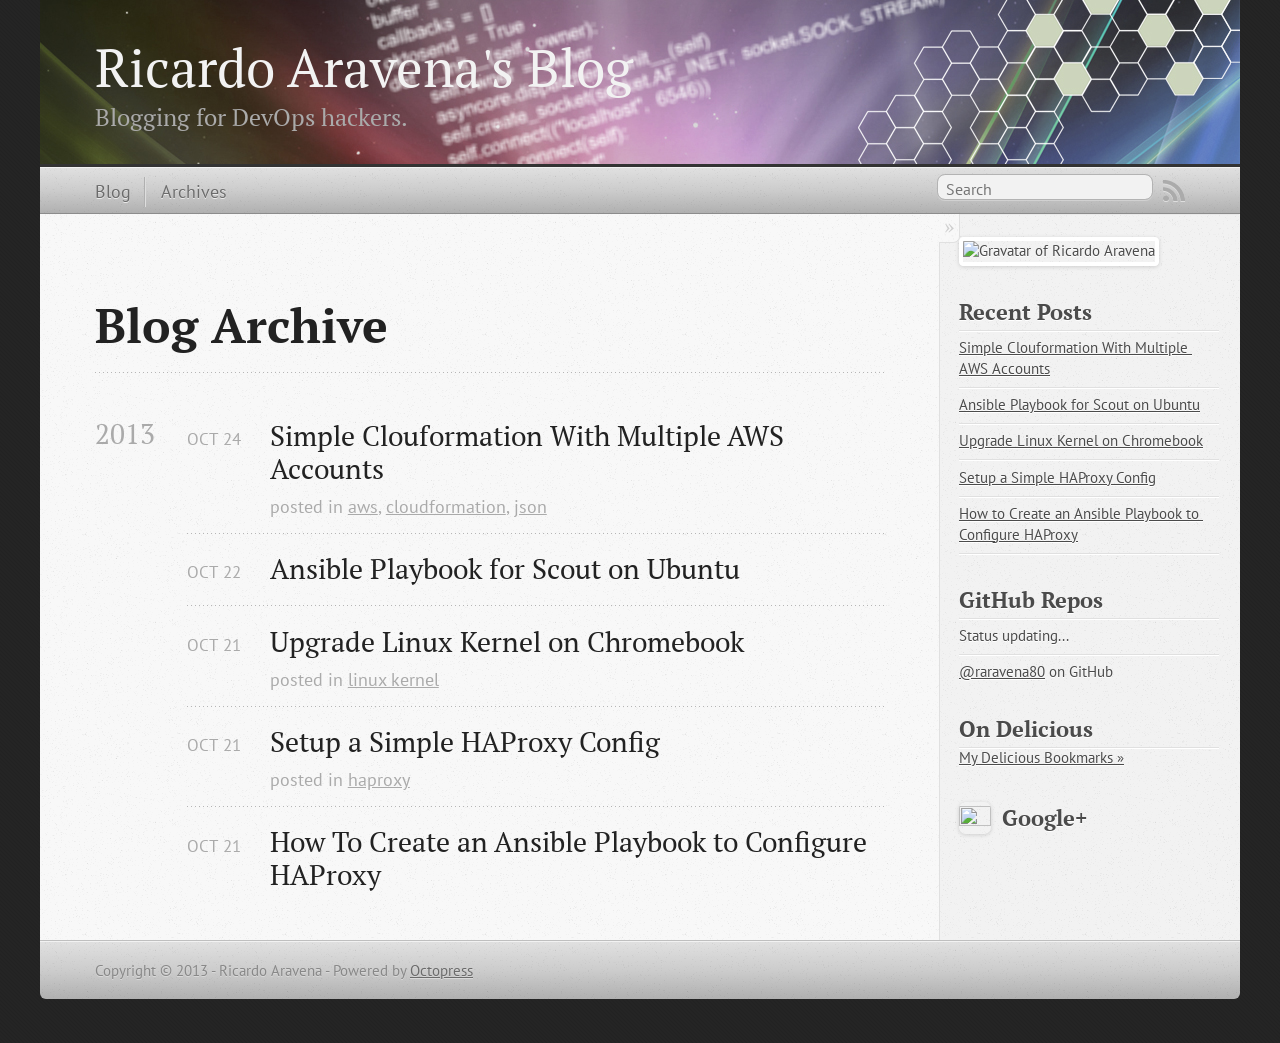
==== commit 1324e157: "Site updated at 2013-10-26 18:34:17 UTC" ====
--- a/blog/archives/index.html
+++ b/blog/archives/index.html
@@ -148,7 +148,13 @@
 
 <aside class="sidebar">
   
-    <section>
+    
+<section>
+	<span>
+		<img src="http://www.gravatar.com/avatar/0656a4e62f16a7a102ffee3ec6b8aeaa" alt="Gravatar of Ricardo Aravena " title="Gravatar of Ricardo Aravena" />
+	</span>
+</section>
+<section>
   <h1>Recent Posts</h1>
   <ul id="recent_posts">
     
--- a/stylesheets/screen.css
+++ b/stylesheets/screen.css
@@ -1 +1 @@
-html,body,div,span,applet,object,iframe,h1,h2,h3,h4,h5,h6,p,blockquote,pre,a,abbr,acronym,address,big,cite,code,del,dfn,em,img,ins,kbd,q,s,samp,small,strike,strong,sub,sup,tt,var,b,u,i,center,dl,dt,dd,ol,ul,li,fieldset,form,label,legend,table,caption,tbody,tfoot,thead,tr,th,td,article,aside,canvas,details,embed,figure,figcaption,footer,header,hgroup,menu,nav,output,ruby,section,summary,time,mark,audio,video{margin:0;padding:0;border:0;font:inherit;font-size:100%;vertical-align:baseline}html{line-height:1}ol,ul{list-style:none}table{border-collapse:collapse;border-spacing:0}caption,th,td{text-align:left;font-weight:normal;vertical-align:middle}q,blockquote{quotes:none}q:before,q:after,blockquote:before,blockquote:after{content:"";content:none}a img{border:none}article,aside,details,figcaption,figure,footer,header,hgroup,menu,nav,section,summary{display:block}article,aside,details,figcaption,figure,footer,header,hgroup,menu,nav,section,summary{display:block}a{color:#1863a1}a:visited{color:#751590}a:focus{color:#0181eb}a:hover{color:#0181eb}a:active{color:#01579f}aside.sidebar a{color:#1863a1}aside.sidebar a:focus{color:#0181eb}aside.sidebar a:hover{color:#0181eb}aside.sidebar a:active{color:#01579f}a{-webkit-transition:color 0.3s;-moz-transition:color 0.3s;-o-transition:color 0.3s;transition:color 0.3s}html{background:#252525 url('/images/line-tile.png?1382484642') top left}body>div{background:#f2f2f2 url('/images/noise.png?1382484642') top left;border-bottom:1px solid #bfbfbf}body>div>div{background:#f8f8f8 url('/images/noise.png?1382484642') top left;border-right:1px solid #e0e0e0}.heading,body>header h1,h1,h2,h3,h4,h5,h6{font-family:"PT Serif","Georgia","Helvetica Neue",Arial,sans-serif}.sans,body>header h2,article header p.meta,article>footer,#content .blog-index footer,#blog-archives a.category,#blog-archives time,aside.sidebar section,body>footer{font-family:"PT Sans","Helvetica Neue",Arial,sans-serif}.serif,body,#content .blog-index a[rel=full-article]{font-family:"PT Serif",Georgia,Times,"Times New Roman",serif}.mono,pre,code,tt,p code,li code{font-family:Menlo,Monaco,"Andale Mono","lucida console","Courier New",monospace}body>header h1{font-size:2.2em;font-family:"PT Serif","Georgia","Helvetica Neue",Arial,sans-serif;font-weight:normal;line-height:1.2em;margin-bottom:0.6667em}body>header h2{font-family:"PT Serif","Georgia","Helvetica Neue",Arial,sans-serif}body{line-height:1.5em;color:#222}h1{font-size:2.2em;line-height:1.2em}@media only screen and (min-width: 992px){body{font-size:1.15em}h1{font-size:2.6em;line-height:1.2em}}h1,h2,h3,h4,h5,h6{text-rendering:optimizelegibility;margin-bottom:1em;font-weight:bold}h2,section h1{font-size:1.5em}h3,section h2,section section h1{font-size:1.3em}h4,section h3,section section h2,section section section h1{font-size:1em}h5,section h4,section section h3{font-size:.9em}h6,section h5,section section h4,section section section h3{font-size:.8em}p,article blockquote,ul,ol{margin-bottom:1.5em}ul{list-style-type:disc}ul ul{list-style-type:circle;margin-bottom:0px}ul ul ul{list-style-type:square;margin-bottom:0px}ol{list-style-type:decimal}ol ol{list-style-type:lower-alpha;margin-bottom:0px}ol ol ol{list-style-type:lower-roman;margin-bottom:0px}ul,ul ul,ul ol,ol,ol ul,ol ol{margin-left:1.3em}ul ul,ul ol,ol ul,ol ol{margin-bottom:0em}strong{font-weight:bold}em{font-style:italic}sup,sub{font-size:0.75em;position:relative;display:inline-block;padding:0 .2em;line-height:.8em}sup{top:-.5em}sub{bottom:-.5em}a[rev='footnote']{font-size:.75em;padding:0 .3em;line-height:1}q{font-style:italic}q:before{content:"\201C"}q:after{content:"\201D"}em,dfn{font-style:italic}strong,dfn{font-weight:bold}del,s{text-decoration:line-through}abbr,acronym{border-bottom:1px dotted;cursor:help}hr{margin-bottom:0.2em}small{font-size:.8em}big{font-size:1.2em}article blockquote{font-style:italic;position:relative;font-size:1.2em;line-height:1.5em;padding-left:1em;border-left:4px solid rgba(170,170,170,0.5)}article blockquote cite{font-style:italic}article blockquote cite a{color:#aaa !important;word-wrap:break-word}article blockquote cite:before{content:'\2014';padding-right:.3em;padding-left:.3em;color:#aaa}@media only screen and (min-width: 992px){article blockquote{padding-left:1.5em;border-left-width:4px}}.pullquote-right:before,.pullquote-left:before{padding:0;border:none;content:attr(data-pullquote);float:right;width:45%;margin:.5em 0 1em 1.5em;position:relative;top:7px;font-size:1.4em;line-height:1.45em}.pullquote-left:before{float:left;margin:.5em 1.5em 1em 0}.force-wrap,article a,aside.sidebar a{white-space:-moz-pre-wrap;white-space:-pre-wrap;white-space:-o-pre-wrap;white-space:pre-wrap;word-wrap:break-word}.group,body>header,body>nav,body>footer,body #content>article,body #content>div>article,body #content>div>section,body div.pagination,aside.sidebar,#main,#content,.sidebar{*zoom:1}.group:after,body>header:after,body>nav:after,body>footer:after,body #content>article:after,body #content>div>section:after,body div.pagination:after,#main:after,#content:after,.sidebar:after{content:"";display:table;clear:both}body{-webkit-text-size-adjust:none;max-width:1200px;position:relative;margin:0 auto}body>header,body>nav,body>footer,body #content>article,body #content>div>article,body #content>div>section{padding-left:18px;padding-right:18px}@media only screen and (min-width: 480px){body>header,body>nav,body>footer,body #content>article,body #content>div>article,body #content>div>section{padding-left:25px;padding-right:25px}}@media only screen and (min-width: 768px){body>header,body>nav,body>footer,body #content>article,body #content>div>article,body #content>div>section{padding-left:35px;padding-right:35px}}@media only screen and (min-width: 992px){body>header,body>nav,body>footer,body #content>article,body #content>div>article,body #content>div>section{padding-left:55px;padding-right:55px}}body div.pagination{margin-left:18px;margin-right:18px}@media only screen and (min-width: 480px){body div.pagination{margin-left:25px;margin-right:25px}}@media only screen and (min-width: 768px){body div.pagination{margin-left:35px;margin-right:35px}}@media only screen and (min-width: 992px){body div.pagination{margin-left:55px;margin-right:55px}}body>header{font-size:1em;padding-top:1.5em;padding-bottom:1.5em}#content{overflow:hidden}#content>div,#content>article{width:100%}aside.sidebar{float:none;padding:0 18px 1px;background-color:#f7f7f7;border-top:1px solid #e0e0e0}.flex-content,article img,article video,article .flash-video,aside.sidebar img{max-width:100%;height:auto}.basic-alignment.left,article img.left,article video.left,article .left.flash-video,aside.sidebar img.left{float:left;margin-right:1.5em}.basic-alignment.right,article img.right,article video.right,article .right.flash-video,aside.sidebar img.right{float:right;margin-left:1.5em}.basic-alignment.center,article img.center,article video.center,article .center.flash-video,aside.sidebar img.center{display:block;margin:0 auto 1.5em}.basic-alignment.left,article img.left,article video.left,article .left.flash-video,aside.sidebar img.left,.basic-alignment.right,article img.right,article video.right,article .right.flash-video,aside.sidebar img.right{margin-bottom:.8em}.toggle-sidebar,.no-sidebar .toggle-sidebar{display:none}@media only screen and (min-width: 750px){body.sidebar-footer aside.sidebar{float:none;width:auto;clear:left;margin:0;padding:0 35px 1px;background-color:#f7f7f7;border-top:1px solid #eaeaea}body.sidebar-footer aside.sidebar section.odd,body.sidebar-footer aside.sidebar section.even{float:left;width:48%}body.sidebar-footer aside.sidebar section.odd{margin-left:0}body.sidebar-footer aside.sidebar section.even{margin-left:4%}body.sidebar-footer aside.sidebar.thirds section{width:30%;margin-left:5%}body.sidebar-footer aside.sidebar.thirds section.first{margin-left:0;clear:both}}body.sidebar-footer #content{margin-right:0px}body.sidebar-footer .toggle-sidebar{display:none}@media only screen and (min-width: 550px){body>header{font-size:1em}}@media only screen and (min-width: 750px){aside.sidebar{float:none;width:auto;clear:left;margin:0;padding:0 35px 1px;background-color:#f7f7f7;border-top:1px solid #eaeaea}aside.sidebar section.odd,aside.sidebar section.even{float:left;width:48%}aside.sidebar section.odd{margin-left:0}aside.sidebar section.even{margin-left:4%}aside.sidebar.thirds section{width:30%;margin-left:5%}aside.sidebar.thirds section.first{margin-left:0;clear:both}}@media only screen and (min-width: 768px){body{-webkit-text-size-adjust:auto}body>header{font-size:1.2em}#main{padding:0;margin:0 auto}#content{overflow:visible;margin-right:240px;position:relative}.no-sidebar #content{margin-right:0;border-right:0}.collapse-sidebar #content{margin-right:20px}#content>div,#content>article{padding-top:17.5px;padding-bottom:17.5px;float:left}aside.sidebar{width:210px;padding:0 15px 15px;background:none;clear:none;float:left;margin:0 -100% 0 0}aside.sidebar section{width:auto;margin-left:0}aside.sidebar section.odd,aside.sidebar section.even{float:none;width:auto;margin-left:0}.collapse-sidebar aside.sidebar{float:none;width:auto;clear:left;margin:0;padding:0 35px 1px;background-color:#f7f7f7;border-top:1px solid #eaeaea}.collapse-sidebar aside.sidebar section.odd,.collapse-sidebar aside.sidebar section.even{float:left;width:48%}.collapse-sidebar aside.sidebar section.odd{margin-left:0}.collapse-sidebar aside.sidebar section.even{margin-left:4%}.collapse-sidebar aside.sidebar.thirds section{width:30%;margin-left:5%}.collapse-sidebar aside.sidebar.thirds section.first{margin-left:0;clear:both}}@media only screen and (min-width: 992px){body>header{font-size:1.3em}#content{margin-right:300px}#content>div,#content>article{padding-top:27.5px;padding-bottom:27.5px}aside.sidebar{width:260px;padding:1.2em 20px 20px}.collapse-sidebar aside.sidebar{padding-left:55px;padding-right:55px}}@media only screen and (min-width: 768px){ul,ol{margin-left:0}}body>header{background:#333}body>header h1{display:inline-block;margin:0}body>header h1 a,body>header h1 a:visited,body>header h1 a:hover{color:#f2f2f2;text-decoration:none}body>header h2{margin:.2em 0 0;font-size:1em;color:#aaa;font-weight:normal}body>nav{position:relative;background-color:#ccc;background:url('/images/noise.png?1382484642'),-webkit-gradient(linear, 50% 0%, 50% 100%, color-stop(0%, #e0e0e0), color-stop(50%, #cccccc), color-stop(100%, #b0b0b0));background:url('/images/noise.png?1382484642'),-webkit-linear-gradient(#e0e0e0,#cccccc,#b0b0b0);background:url('/images/noise.png?1382484642'),-moz-linear-gradient(#e0e0e0,#cccccc,#b0b0b0);background:url('/images/noise.png?1382484642'),-o-linear-gradient(#e0e0e0,#cccccc,#b0b0b0);background:url('/images/noise.png?1382484642'),linear-gradient(#e0e0e0,#cccccc,#b0b0b0);border-top:1px solid #f2f2f2;border-bottom:1px solid #8c8c8c;padding-top:.35em;padding-bottom:.35em}body>nav form{-webkit-background-clip:padding;-moz-background-clip:padding;background-clip:padding-box;margin:0;padding:0}body>nav form .search{padding:.3em .5em 0;font-size:.85em;font-family:"PT Sans","Helvetica Neue",Arial,sans-serif;line-height:1.1em;width:95%;-webkit-border-radius:0.5em;-moz-border-radius:0.5em;-ms-border-radius:0.5em;-o-border-radius:0.5em;border-radius:0.5em;-webkit-background-clip:padding;-moz-background-clip:padding;background-clip:padding-box;-webkit-box-shadow:#d1d1d1 0 1px;-moz-box-shadow:#d1d1d1 0 1px;box-shadow:#d1d1d1 0 1px;background-color:#f2f2f2;border:1px solid #b3b3b3;color:#888}body>nav form .search:focus{color:#444;border-color:#80b1df;-webkit-box-shadow:#80b1df 0 0 4px,#80b1df 0 0 3px inset;-moz-box-shadow:#80b1df 0 0 4px,#80b1df 0 0 3px inset;box-shadow:#80b1df 0 0 4px,#80b1df 0 0 3px inset;background-color:#fff;outline:none}body>nav fieldset[role=search]{float:right;width:48%}body>nav fieldset.mobile-nav{float:left;width:48%}body>nav fieldset.mobile-nav select{width:100%;font-size:.8em;border:1px solid #888}body>nav ul{display:none}@media only screen and (min-width: 550px){body>nav{font-size:.9em}body>nav ul{margin:0;padding:0;border:0;overflow:hidden;*zoom:1;float:left;display:block;padding-top:.15em}body>nav ul li{list-style-image:none;list-style-type:none;margin-left:0;white-space:nowrap;display:inline;float:left;padding-left:0;padding-right:0}body>nav ul li:first-child,body>nav ul li.first{padding-left:0}body>nav ul li:last-child{padding-right:0}body>nav ul li.last{padding-right:0}body>nav ul.subscription{margin-left:.8em;float:right}body>nav ul.subscription li:last-child a{padding-right:0}body>nav ul li{margin:0}body>nav a{color:#6b6b6b;font-family:"PT Sans","Helvetica Neue",Arial,sans-serif;text-shadow:#ebebeb 0 1px;float:left;text-decoration:none;font-size:1.1em;padding:.1em 0;line-height:1.5em}body>nav a:visited{color:#6b6b6b}body>nav a:hover{color:#2b2b2b}body>nav li+li{border-left:1px solid #b0b0b0;margin-left:.8em}body>nav li+li a{padding-left:.8em;border-left:1px solid #dedede}body>nav form{float:right;text-align:left;padding-left:.8em;width:175px}body>nav form .search{width:93%;font-size:.95em;line-height:1.2em}body>nav ul[data-subscription$=email]+form{width:97px}body>nav ul[data-subscription$=email]+form .search{width:91%}body>nav fieldset.mobile-nav{display:none}body>nav fieldset[role=search]{width:99%}}@media only screen and (min-width: 992px){body>nav form{width:215px}body>nav ul[data-subscription$=email]+form{width:147px}}.no-placeholder body>nav .search{background:#f2f2f2 url('/images/search.png?1382484642') 0.3em 0.25em no-repeat;text-indent:1.3em}@media only screen and (min-width: 550px){.maskImage body>nav ul[data-subscription$=email]+form{width:123px}}@media only screen and (min-width: 992px){.maskImage body>nav ul[data-subscription$=email]+form{width:173px}}.maskImage ul.subscription{position:relative;top:.2em}.maskImage ul.subscription li,.maskImage ul.subscription a{border:0;padding:0}.maskImage a[rel=subscribe-rss]{position:relative;top:0px;text-indent:-999999em;background-color:#dedede;border:0;padding:0}.maskImage a[rel=subscribe-rss],.maskImage a[rel=subscribe-rss]:after{-webkit-mask-image:url('/images/rss.png?1382484642');-moz-mask-image:url('/images/rss.png?1382484642');-ms-mask-image:url('/images/rss.png?1382484642');-o-mask-image:url('/images/rss.png?1382484642');mask-image:url('/images/rss.png?1382484642');-webkit-mask-repeat:no-repeat;-moz-mask-repeat:no-repeat;-ms-mask-repeat:no-repeat;-o-mask-repeat:no-repeat;mask-repeat:no-repeat;width:22px;height:22px}.maskImage a[rel=subscribe-rss]:after{content:"";position:absolute;top:-1px;left:0;background-color:#ababab}.maskImage a[rel=subscribe-rss]:hover:after{background-color:#9e9e9e}.maskImage a[rel=subscribe-email]{position:relative;top:0px;text-indent:-999999em;background-color:#dedede;border:0;padding:0}.maskImage a[rel=subscribe-email],.maskImage a[rel=subscribe-email]:after{-webkit-mask-image:url('/images/email.png?1382484642');-moz-mask-image:url('/images/email.png?1382484642');-ms-mask-image:url('/images/email.png?1382484642');-o-mask-image:url('/images/email.png?1382484642');mask-image:url('/images/email.png?1382484642');-webkit-mask-repeat:no-repeat;-moz-mask-repeat:no-repeat;-ms-mask-repeat:no-repeat;-o-mask-repeat:no-repeat;mask-repeat:no-repeat;width:28px;height:22px}.maskImage a[rel=subscribe-email]:after{content:"";position:absolute;top:-1px;left:0;background-color:#ababab}.maskImage a[rel=subscribe-email]:hover:after{background-color:#9e9e9e}article{padding-top:1em}article header{position:relative;padding-top:2em;padding-bottom:1em;margin-bottom:1em;background:url('[data-uri]') bottom left repeat-x}article header h1{margin:0}article header h1 a{text-decoration:none}article header h1 a:hover{text-decoration:underline}article header p{font-size:.9em;color:#aaa;margin:0}article header p.meta{text-transform:uppercase;position:absolute;top:0}@media only screen and (min-width: 768px){article header{margin-bottom:1.5em;padding-bottom:1em;background:url('[data-uri]') bottom left repeat-x}}article h2{padding-top:0.8em;background:url('[data-uri]') top left repeat-x}.entry-content article h2:first-child,article header+h2{padding-top:0}article h2:first-child,article header+h2{background:none}article .feature{padding-top:.5em;margin-bottom:1em;padding-bottom:1em;background:url('[data-uri]') bottom left repeat-x;font-size:2.0em;font-style:italic;line-height:1.3em}article img,article video,article .flash-video{-webkit-border-radius:0.3em;-moz-border-radius:0.3em;-ms-border-radius:0.3em;-o-border-radius:0.3em;border-radius:0.3em;-webkit-box-shadow:rgba(0,0,0,0.15) 0 1px 4px;-moz-box-shadow:rgba(0,0,0,0.15) 0 1px 4px;box-shadow:rgba(0,0,0,0.15) 0 1px 4px;-webkit-box-sizing:border-box;-moz-box-sizing:border-box;box-sizing:border-box;border:#fff 0.5em solid}article video,article .flash-video{margin:0 auto 1.5em}article video{display:block;width:100%}article .flash-video>div{position:relative;display:block;padding-bottom:56.25%;padding-top:1px;height:0;overflow:hidden}article .flash-video>div iframe,article .flash-video>div object,article .flash-video>div embed{position:absolute;top:0;left:0;width:100%;height:100%}article>footer{padding-bottom:2.5em;margin-top:2em}article>footer p.meta{margin-bottom:.8em;font-size:.85em;clear:both;overflow:hidden}.blog-index article+article{background:url('[data-uri]') top left repeat-x}#content .blog-index{padding-top:0;padding-bottom:0}#content .blog-index article{padding-top:2em}#content .blog-index article header{background:none;padding-bottom:0}#content .blog-index article h1{font-size:2.2em}#content .blog-index article h1 a{color:inherit}#content .blog-index article h1 a:hover{color:#0181eb}#content .blog-index a[rel=full-article]{background:#ebebeb;display:inline-block;padding:.4em .8em;margin-right:.5em;text-decoration:none;color:#666;-webkit-transition:background-color 0.5s;-moz-transition:background-color 0.5s;-o-transition:background-color 0.5s;transition:background-color 0.5s}#content .blog-index a[rel=full-article]:hover{background:#0181eb;text-shadow:none;color:#f8f8f8}#content .blog-index footer{margin-top:1em}.separator,article>footer .byline+time:before,article>footer time+time:before,article>footer .comments:before,article>footer .byline ~ .categories:before{content:"\2022 ";padding:0 .4em 0 .2em;display:inline-block}#content div.pagination{text-align:center;font-size:.95em;position:relative;background:url('[data-uri]') top left repeat-x;padding-top:1.5em;padding-bottom:1.5em}#content div.pagination a{text-decoration:none;color:#aaa}#content div.pagination a.prev{position:absolute;left:0}#content div.pagination a.next{position:absolute;right:0}#content div.pagination a:hover{color:#0181eb}#content div.pagination a[href*=archive]:before,#content div.pagination a[href*=archive]:after{content:'\2014';padding:0 .3em}p.meta+.sharing{padding-top:1em;padding-left:0;background:url('[data-uri]') top left repeat-x}#fb-root{display:none}p code,li code{display:inline-block;white-space:no-wrap;background:#fff;font-size:.8em;line-height:1.5em;color:#555;border:1px solid #ddd;-webkit-border-radius:0.4em;-moz-border-radius:0.4em;-ms-border-radius:0.4em;-o-border-radius:0.4em;border-radius:0.4em;padding:0 .3em;margin:-1px 0}p pre code,li pre code{font-size:1em;background:none;border:none}pre{background:#fbfbfb url('/images/noise.png?1382484642') top left;-webkit-border-radius:0.4em;-moz-border-radius:0.4em;-ms-border-radius:0.4em;-o-border-radius:0.4em;border-radius:0.4em;color:#586e75;overflow:scroll;overflow-y:hidden;overflow-x:auto;border:1px solid #d8d8d8;margin-bottom:2.1em;padding:1em .8em;font-size:13px;line-height:1.45em}figure.code{-webkit-box-shadow:rgba(0,0,0,0.06) 0 0 10px;-moz-box-shadow:rgba(0,0,0,0.06) 0 0 10px;box-shadow:rgba(0,0,0,0.06) 0 0 10px;background:none;padding:0;border:0;margin-bottom:1.5em}figure.code pre{-webkit-border-radius:0px;-moz-border-radius:0px;-ms-border-radius:0px;-o-border-radius:0px;border-radius:0px;-webkit-box-shadow:none;-moz-box-shadow:none;box-shadow:none;background:none;color:#586e75;border:none;padding:0;margin-bottom:0;overflow:visible;font-style:normal;font-weight:normal}figure.code figcaption{position:relative;text-align:center;font-size:13px;line-height:2em;font-weight:normal;margin-bottom:0;-moz-border-radius-topleft:5px;-webkit-border-top-left-radius:5px;border-top-left-radius:5px;-moz-border-radius-topright:5px;-webkit-border-top-right-radius:5px;border-top-right-radius:5px;font-family:"Helvetica Neue", Arial, "Lucida Grande", "Lucida Sans Unicode", Lucida, sans-serif;background-color:#aaaaaa;text-shadow:#fff 0 1px 0;color:#777;background-image:-webkit-gradient(linear, 50% 0%, 50% 100%, color-stop(0%, #ffffff), color-stop(6%, #f0f0f0), color-stop(90%, #e5e5e5), color-stop(100%, #dddddd));background-image:-webkit-linear-gradient(#ffffff,#f0f0f0 6%,#e5e5e5 90%,#dddddd);background-image:-moz-linear-gradient(#ffffff,#f0f0f0 6%,#e5e5e5 90%,#dddddd);background-image:-o-linear-gradient(#ffffff,#f0f0f0 6%,#e5e5e5 90%,#dddddd);background-image:linear-gradient(#ffffff,#f0f0f0 6%,#e5e5e5 90%,#dddddd);border:1px solid #c5c5c5;border-top-color:#d5d5d5;border-bottom:0}figure.code figcaption a{position:absolute;right:.8em;text-decoration:none;color:inherit;z-index:1;padding-left:3em}figure.code figcaption a:hover{text-decoration:underline}figure.code .marked{position:relative;display:block}figure.code .marked:after{content:"";position:absolute;background:rgba(0,186,255,0.03);left:-.8em;top:0;bottom:0;right:-.8em;border:0px solid rgba(0,186,255,0.13);border-left-color:rgba(0,186,255,0.5)}figure.code .marked.start:after{border-top-width:1px}figure.code .marked.end:after{border-bottom-width:1px}figure.code .unnumbered .marked:after,figure.code .line-numbers .marked:after{border-left-width:2px}figure .highlight{border:1px solid #d8d8d8;background:#fbfbfb;overflow-y:hidden;overflow-x:auto}figure .highlight [data-line]:before{content:attr(data-line)}figure .highlight td{line-height:1.45em;font-size:13px}figure .highlight td pre{padding:.8em}figure .highlight .main{width:100%;background:#fbfbfb url('/images/noise.png?1382484642') top left}figure .highlight .line-numbers{text-align:right;background:#fefefe url('/images/noise.png?1382484642') top left;border-right:1px solid #e0e0e0;-webkit-box-shadow:#fff -1px 0 inset;-moz-box-shadow:#fff -1px 0 inset;box-shadow:#fff -1px 0 inset;text-shadow:#eaeaea 0 -1px}figure .highlight .line-numbers pre{color:#93a1a1}figure .highlight .c{color:#93a1a1;font-style:italic}figure .highlight .cm{color:#93a1a1;font-style:italic}figure .highlight .cp{color:#93a1a1;font-style:italic}figure .highlight .c1{color:#93a1a1;font-style:italic}figure .highlight .cs{color:#93a1a1;font-weight:bold;font-style:italic}figure .highlight .err{color:#dc322f;background:none}figure .highlight .k{color:#cb4b16}figure .highlight .o{color:#586e75;font-weight:bold}figure .highlight .p{color:#586e75}figure .highlight .ow{color:#2aa198;font-weight:bold}figure .highlight .gd{color:#586e75;background-color:#f3c8c8;display:inline-block}figure .highlight .gd .x{color:#586e75;background-color:#f0b4b3;display:inline-block}figure .highlight .ge{color:#586e75;font-style:italic}figure .highlight .gh{color:#93a1a1}figure .highlight .gi{color:#586e75;background-color:#e3e7c8;display:inline-block}figure .highlight .gi .x{color:#586e75;background-color:#cbd396;display:inline-block}figure .highlight .gs{color:#586e75;font-weight:bold}figure .highlight .gu{color:#6c71c4}figure .highlight .kc{color:#859900;font-weight:bold}figure .highlight .kd{color:#268bd2}figure .highlight .kp{color:#cb4b16;font-weight:bold}figure .highlight .kr{color:#d33682;font-weight:bold}figure .highlight .kt{color:#2aa198}figure .highlight .n{color:#268bd2}figure .highlight .na{color:#268bd2}figure .highlight .nb{color:#859900}figure .highlight .nc{color:#d33682}figure .highlight .no{color:#b58900}figure .highlight .nl{color:#859900}figure .highlight .ne{color:#268bd2;font-weight:bold}figure .highlight .nf{color:#268bd2;font-weight:bold}figure .highlight .nn{color:#b58900}figure .highlight .nt{color:#268bd2;font-weight:bold}figure .highlight .nx{color:#b58900 !important}figure .highlight .vg{color:#268bd2}figure .highlight .vi{color:#268bd2}figure .highlight .nv{color:#268bd2}figure .highlight .mf{color:#2aa198}figure .highlight .m{color:#2aa198}figure .highlight .mh{color:#2aa198}figure .highlight .mi{color:#2aa198}figure .highlight .s{color:#2aa198}figure .highlight .sd{color:#2aa198}figure .highlight .s2{color:#2aa198}figure .highlight .se{color:#dc322f}figure .highlight .si{color:#268bd2}figure .highlight .sr{color:#2aa198}figure .highlight .s1{color:#2aa198}figure .highlight div .gd,figure .highlight div .gd .x,figure .highlight div .gi,figure .highlight div .gi .x{display:inline-block;width:100%}pre::-webkit-scrollbar,figure .highlight::-webkit-scrollbar{height:.5em;background:rgba(0,0,0,0.15)}pre::-webkit-scrollbar-thumb:horizontal,figure .highlight::-webkit-scrollbar-thumb:horizontal{background:rgba(0,0,0,0.15);-webkit-border-radius:4px;border-radius:4px}#archive #content>div,#archive #content>div>article{padding-top:0}#blog-archives{color:#aaa}#blog-archives article{padding:1em 0 1em;position:relative;background:url('[data-uri]') bottom left repeat-x}#blog-archives article:last-child{background:none}#blog-archives article footer{padding:0;margin:0}#blog-archives h1{color:#222;margin-bottom:.3em}#blog-archives h2{display:none}#blog-archives h1{font-size:1.5em}#blog-archives h1 a{text-decoration:none;color:inherit;font-weight:normal;display:inline-block}#blog-archives h1 a:hover{text-decoration:underline}#blog-archives h1 a:hover{color:#0181eb}#blog-archives a.category,#blog-archives time{color:#aaa}#blog-archives .entry-content{display:none}#blog-archives time{font-size:.9em;line-height:1.2em}#blog-archives time .month,#blog-archives time .day{display:inline-block}#blog-archives time .month{text-transform:uppercase}#blog-archives p{margin-bottom:1em}#blog-archives a,#blog-archives .entry-content a{color:inherit}#blog-archives a:hover,#blog-archives .entry-content a:hover{color:#0181eb}#blog-archives a:hover{color:#0181eb}@media only screen and (min-width: 550px){#blog-archives article{margin-left:5em}#blog-archives h2{margin-bottom:.3em;font-weight:normal;display:inline-block;position:relative;top:-1px;float:left}#blog-archives h2:first-child{padding-top:.75em}#blog-archives time{position:absolute;text-align:right;left:0em;top:1.8em}#blog-archives .year{display:none}#blog-archives article{padding-left:4.5em;padding-bottom:.7em}#blog-archives a.category{line-height:1.1em}}#content>.category article{margin-left:0;padding-left:6.8em}#content>.category .year{display:inline}.side-shadow-border,aside.sidebar section h1,aside.sidebar li{-webkit-box-shadow:#fff 0 1px;-moz-box-shadow:#fff 0 1px;box-shadow:#fff 0 1px}aside.sidebar{overflow:hidden;color:#4b4b4b;text-shadow:#fff 0 1px}aside.sidebar section{font-size:.8em;line-height:1.4em;margin-bottom:1.5em}aside.sidebar section h1{margin:1.5em 0 0;padding-bottom:.2em;border-bottom:1px solid #e0e0e0}aside.sidebar section h1+p{padding-top:.4em}aside.sidebar img{-webkit-border-radius:0.3em;-moz-border-radius:0.3em;-ms-border-radius:0.3em;-o-border-radius:0.3em;border-radius:0.3em;-webkit-box-shadow:rgba(0,0,0,0.15) 0 1px 4px;-moz-box-shadow:rgba(0,0,0,0.15) 0 1px 4px;box-shadow:rgba(0,0,0,0.15) 0 1px 4px;-webkit-box-sizing:border-box;-moz-box-sizing:border-box;box-sizing:border-box;border:#fff 0.3em solid}aside.sidebar ul{margin-bottom:0.5em;margin-left:0}aside.sidebar li{list-style:none;padding:.5em 0;margin:0;border-bottom:1px solid #e0e0e0}aside.sidebar li p:last-child{margin-bottom:0}aside.sidebar a{color:inherit;-webkit-transition:color 0.5s;-moz-transition:color 0.5s;-o-transition:color 0.5s;transition:color 0.5s}aside.sidebar:hover a{color:#1863a1}aside.sidebar:hover a:hover{color:#0181eb}.aside-alt-link,#pinboard_linkroll .pin-tag{color:#7e7e7e}.aside-alt-link:hover,#pinboard_linkroll .pin-tag:hover{color:#0181eb}@media only screen and (min-width: 768px){.toggle-sidebar{outline:none;position:absolute;right:-10px;top:0;bottom:0;display:inline-block;text-decoration:none;color:#cecece;width:9px;cursor:pointer}.toggle-sidebar:hover{background:#e9e9e9;background:-webkit-gradient(linear, 0% 50%, 100% 50%, color-stop(0%, rgba(224,224,224,0.5)), color-stop(100%, rgba(224,224,224,0)));background:-webkit-linear-gradient(left, rgba(224,224,224,0.5),rgba(224,224,224,0));background:-moz-linear-gradient(left, rgba(224,224,224,0.5),rgba(224,224,224,0));background:-o-linear-gradient(left, rgba(224,224,224,0.5),rgba(224,224,224,0));background:linear-gradient(left, rgba(224,224,224,0.5),rgba(224,224,224,0))}.toggle-sidebar:after{position:absolute;right:-11px;top:0;width:20px;font-size:1.2em;line-height:1.1em;padding-bottom:.15em;-moz-border-radius-bottomright:0.3em;-webkit-border-bottom-right-radius:0.3em;border-bottom-right-radius:0.3em;text-align:center;background:#f8f8f8 url('/images/noise.png?1382484642') top left;border-bottom:1px solid #e0e0e0;border-right:1px solid #e0e0e0;content:"\00BB";text-indent:-1px}.collapse-sidebar .toggle-sidebar{text-indent:0px;right:-20px;width:19px}.collapse-sidebar .toggle-sidebar:hover{background:#e9e9e9}.collapse-sidebar .toggle-sidebar:after{border-left:1px solid #e0e0e0;text-shadow:#fff 0 1px;content:"\00AB";left:0px;right:0;text-align:center;text-indent:0;border:0;border-right-width:0;background:none}}.googleplus h1{-moz-box-shadow:none !important;-webkit-box-shadow:none !important;-o-box-shadow:none !important;box-shadow:none !important;border-bottom:0px none !important}.googleplus a{text-decoration:none;white-space:normal !important;line-height:32px}.googleplus a img{float:left;margin-right:0.5em;border:0 none}.googleplus-hidden{position:absolute;top:-1000em;left:-1000em}#pinboard_linkroll .pin-title,#pinboard_linkroll .pin-description{display:block;margin-bottom:.5em}#pinboard_linkroll .pin-tag{text-decoration:none}#pinboard_linkroll .pin-tag:hover{text-decoration:underline}#pinboard_linkroll .pin-tag:after{content:','}#pinboard_linkroll .pin-tag:last-child:after{content:''}.delicious-posts a.delicious-link{margin-bottom:.5em;display:block}.delicious-posts p{font-size:1em}body>footer{font-size:.8em;color:#888;text-shadow:#d9d9d9 0 1px;background-color:#ccc;background:url('/images/noise.png?1382484642'),-webkit-gradient(linear, 50% 0%, 50% 100%, color-stop(0%, #e0e0e0), color-stop(50%, #cccccc), color-stop(100%, #b0b0b0));background:url('/images/noise.png?1382484642'),-webkit-linear-gradient(#e0e0e0,#cccccc,#b0b0b0);background:url('/images/noise.png?1382484642'),-moz-linear-gradient(#e0e0e0,#cccccc,#b0b0b0);background:url('/images/noise.png?1382484642'),-o-linear-gradient(#e0e0e0,#cccccc,#b0b0b0);background:url('/images/noise.png?1382484642'),linear-gradient(#e0e0e0,#cccccc,#b0b0b0);border-top:1px solid #f2f2f2;position:relative;padding-top:1em;padding-bottom:1em;margin-bottom:3em;-moz-border-radius-bottomleft:0.4em;-webkit-border-bottom-left-radius:0.4em;border-bottom-left-radius:0.4em;-moz-border-radius-bottomright:0.4em;-webkit-border-bottom-right-radius:0.4em;border-bottom-right-radius:0.4em;z-index:1}body>footer a{color:#6b6b6b}body>footer a:visited{color:#6b6b6b}body>footer a:hover{color:#484848}body>footer p:last-child{margin-bottom:0}body>header{background-image:url("/images/header.jpg");background-repeat:no-repeat}
+html,body,div,span,applet,object,iframe,h1,h2,h3,h4,h5,h6,p,blockquote,pre,a,abbr,acronym,address,big,cite,code,del,dfn,em,img,ins,kbd,q,s,samp,small,strike,strong,sub,sup,tt,var,b,u,i,center,dl,dt,dd,ol,ul,li,fieldset,form,label,legend,table,caption,tbody,tfoot,thead,tr,th,td,article,aside,canvas,details,embed,figure,figcaption,footer,header,hgroup,menu,nav,output,ruby,section,summary,time,mark,audio,video{margin:0;padding:0;border:0;font:inherit;font-size:100%;vertical-align:baseline}html{line-height:1}ol,ul{list-style:none}table{border-collapse:collapse;border-spacing:0}caption,th,td{text-align:left;font-weight:normal;vertical-align:middle}q,blockquote{quotes:none}q:before,q:after,blockquote:before,blockquote:after{content:"";content:none}a img{border:none}article,aside,details,figcaption,figure,footer,header,hgroup,menu,nav,section,summary{display:block}article,aside,details,figcaption,figure,footer,header,hgroup,menu,nav,section,summary{display:block}a{color:#1863a1}a:visited{color:#751590}a:focus{color:#0181eb}a:hover{color:#0181eb}a:active{color:#01579f}aside.sidebar a{color:#1863a1}aside.sidebar a:focus{color:#0181eb}aside.sidebar a:hover{color:#0181eb}aside.sidebar a:active{color:#01579f}a{-webkit-transition:color 0.3s;-moz-transition:color 0.3s;-o-transition:color 0.3s;transition:color 0.3s}html{background:#252525 url('/images/line-tile.png?1382675155') top left}body>div{background:#f2f2f2 url('/images/noise.png?1382675155') top left;border-bottom:1px solid #bfbfbf}body>div>div{background:#f8f8f8 url('/images/noise.png?1382675155') top left;border-right:1px solid #e0e0e0}.heading,body>header h1,h1,h2,h3,h4,h5,h6{font-family:"PT Serif","Georgia","Helvetica Neue",Arial,sans-serif}.sans,body>header h2,article header p.meta,article>footer,#content .blog-index footer,#blog-archives a.category,#blog-archives time,aside.sidebar section,body>footer{font-family:"PT Sans","Helvetica Neue",Arial,sans-serif}.serif,body,#content .blog-index a[rel=full-article]{font-family:"PT Serif",Georgia,Times,"Times New Roman",serif}.mono,pre,code,tt,p code,li code{font-family:Menlo,Monaco,"Andale Mono","lucida console","Courier New",monospace}body>header h1{font-size:2.2em;font-family:"PT Serif","Georgia","Helvetica Neue",Arial,sans-serif;font-weight:normal;line-height:1.2em;margin-bottom:0.6667em}body>header h2{font-family:"PT Serif","Georgia","Helvetica Neue",Arial,sans-serif}body{line-height:1.5em;color:#222}h1{font-size:2.2em;line-height:1.2em}@media only screen and (min-width: 992px){body{font-size:1.15em}h1{font-size:2.6em;line-height:1.2em}}h1,h2,h3,h4,h5,h6{text-rendering:optimizelegibility;margin-bottom:1em;font-weight:bold}h2,section h1{font-size:1.5em}h3,section h2,section section h1{font-size:1.3em}h4,section h3,section section h2,section section section h1{font-size:1em}h5,section h4,section section h3{font-size:.9em}h6,section h5,section section h4,section section section h3{font-size:.8em}p,article blockquote,ul,ol{margin-bottom:1.5em}ul{list-style-type:disc}ul ul{list-style-type:circle;margin-bottom:0px}ul ul ul{list-style-type:square;margin-bottom:0px}ol{list-style-type:decimal}ol ol{list-style-type:lower-alpha;margin-bottom:0px}ol ol ol{list-style-type:lower-roman;margin-bottom:0px}ul,ul ul,ul ol,ol,ol ul,ol ol{margin-left:1.3em}ul ul,ul ol,ol ul,ol ol{margin-bottom:0em}strong{font-weight:bold}em{font-style:italic}sup,sub{font-size:0.75em;position:relative;display:inline-block;padding:0 .2em;line-height:.8em}sup{top:-.5em}sub{bottom:-.5em}a[rev='footnote']{font-size:.75em;padding:0 .3em;line-height:1}q{font-style:italic}q:before{content:"\201C"}q:after{content:"\201D"}em,dfn{font-style:italic}strong,dfn{font-weight:bold}del,s{text-decoration:line-through}abbr,acronym{border-bottom:1px dotted;cursor:help}hr{margin-bottom:0.2em}small{font-size:.8em}big{font-size:1.2em}article blockquote{font-style:italic;position:relative;font-size:1.2em;line-height:1.5em;padding-left:1em;border-left:4px solid rgba(170,170,170,0.5)}article blockquote cite{font-style:italic}article blockquote cite a{color:#aaa !important;word-wrap:break-word}article blockquote cite:before{content:'\2014';padding-right:.3em;padding-left:.3em;color:#aaa}@media only screen and (min-width: 992px){article blockquote{padding-left:1.5em;border-left-width:4px}}.pullquote-right:before,.pullquote-left:before{padding:0;border:none;content:attr(data-pullquote);float:right;width:45%;margin:.5em 0 1em 1.5em;position:relative;top:7px;font-size:1.4em;line-height:1.45em}.pullquote-left:before{float:left;margin:.5em 1.5em 1em 0}.force-wrap,article a,aside.sidebar a{white-space:-moz-pre-wrap;white-space:-pre-wrap;white-space:-o-pre-wrap;white-space:pre-wrap;word-wrap:break-word}.group,body>header,body>nav,body>footer,body #content>article,body #content>div>article,body #content>div>section,body div.pagination,aside.sidebar,#main,#content,.sidebar{*zoom:1}.group:after,body>header:after,body>nav:after,body>footer:after,body #content>article:after,body #content>div>section:after,body div.pagination:after,#main:after,#content:after,.sidebar:after{content:"";display:table;clear:both}body{-webkit-text-size-adjust:none;max-width:1200px;position:relative;margin:0 auto}body>header,body>nav,body>footer,body #content>article,body #content>div>article,body #content>div>section{padding-left:18px;padding-right:18px}@media only screen and (min-width: 480px){body>header,body>nav,body>footer,body #content>article,body #content>div>article,body #content>div>section{padding-left:25px;padding-right:25px}}@media only screen and (min-width: 768px){body>header,body>nav,body>footer,body #content>article,body #content>div>article,body #content>div>section{padding-left:35px;padding-right:35px}}@media only screen and (min-width: 992px){body>header,body>nav,body>footer,body #content>article,body #content>div>article,body #content>div>section{padding-left:55px;padding-right:55px}}body div.pagination{margin-left:18px;margin-right:18px}@media only screen and (min-width: 480px){body div.pagination{margin-left:25px;margin-right:25px}}@media only screen and (min-width: 768px){body div.pagination{margin-left:35px;margin-right:35px}}@media only screen and (min-width: 992px){body div.pagination{margin-left:55px;margin-right:55px}}body>header{font-size:1em;padding-top:1.5em;padding-bottom:1.5em}#content{overflow:hidden}#content>div,#content>article{width:100%}aside.sidebar{float:none;padding:0 18px 1px;background-color:#f7f7f7;border-top:1px solid #e0e0e0}.flex-content,article img,article video,article .flash-video,aside.sidebar img{max-width:100%;height:auto}.basic-alignment.left,article img.left,article video.left,article .left.flash-video,aside.sidebar img.left{float:left;margin-right:1.5em}.basic-alignment.right,article img.right,article video.right,article .right.flash-video,aside.sidebar img.right{float:right;margin-left:1.5em}.basic-alignment.center,article img.center,article video.center,article .center.flash-video,aside.sidebar img.center{display:block;margin:0 auto 1.5em}.basic-alignment.left,article img.left,article video.left,article .left.flash-video,aside.sidebar img.left,.basic-alignment.right,article img.right,article video.right,article .right.flash-video,aside.sidebar img.right{margin-bottom:.8em}.toggle-sidebar,.no-sidebar .toggle-sidebar{display:none}@media only screen and (min-width: 750px){body.sidebar-footer aside.sidebar{float:none;width:auto;clear:left;margin:0;padding:0 35px 1px;background-color:#f7f7f7;border-top:1px solid #eaeaea}body.sidebar-footer aside.sidebar section.odd,body.sidebar-footer aside.sidebar section.even{float:left;width:48%}body.sidebar-footer aside.sidebar section.odd{margin-left:0}body.sidebar-footer aside.sidebar section.even{margin-left:4%}body.sidebar-footer aside.sidebar.thirds section{width:30%;margin-left:5%}body.sidebar-footer aside.sidebar.thirds section.first{margin-left:0;clear:both}}body.sidebar-footer #content{margin-right:0px}body.sidebar-footer .toggle-sidebar{display:none}@media only screen and (min-width: 550px){body>header{font-size:1em}}@media only screen and (min-width: 750px){aside.sidebar{float:none;width:auto;clear:left;margin:0;padding:0 35px 1px;background-color:#f7f7f7;border-top:1px solid #eaeaea}aside.sidebar section.odd,aside.sidebar section.even{float:left;width:48%}aside.sidebar section.odd{margin-left:0}aside.sidebar section.even{margin-left:4%}aside.sidebar.thirds section{width:30%;margin-left:5%}aside.sidebar.thirds section.first{margin-left:0;clear:both}}@media only screen and (min-width: 768px){body{-webkit-text-size-adjust:auto}body>header{font-size:1.2em}#main{padding:0;margin:0 auto}#content{overflow:visible;margin-right:240px;position:relative}.no-sidebar #content{margin-right:0;border-right:0}.collapse-sidebar #content{margin-right:20px}#content>div,#content>article{padding-top:17.5px;padding-bottom:17.5px;float:left}aside.sidebar{width:210px;padding:0 15px 15px;background:none;clear:none;float:left;margin:0 -100% 0 0}aside.sidebar section{width:auto;margin-left:0}aside.sidebar section.odd,aside.sidebar section.even{float:none;width:auto;margin-left:0}.collapse-sidebar aside.sidebar{float:none;width:auto;clear:left;margin:0;padding:0 35px 1px;background-color:#f7f7f7;border-top:1px solid #eaeaea}.collapse-sidebar aside.sidebar section.odd,.collapse-sidebar aside.sidebar section.even{float:left;width:48%}.collapse-sidebar aside.sidebar section.odd{margin-left:0}.collapse-sidebar aside.sidebar section.even{margin-left:4%}.collapse-sidebar aside.sidebar.thirds section{width:30%;margin-left:5%}.collapse-sidebar aside.sidebar.thirds section.first{margin-left:0;clear:both}}@media only screen and (min-width: 992px){body>header{font-size:1.3em}#content{margin-right:300px}#content>div,#content>article{padding-top:27.5px;padding-bottom:27.5px}aside.sidebar{width:260px;padding:1.2em 20px 20px}.collapse-sidebar aside.sidebar{padding-left:55px;padding-right:55px}}@media only screen and (min-width: 768px){ul,ol{margin-left:0}}body>header{background:#333}body>header h1{display:inline-block;margin:0}body>header h1 a,body>header h1 a:visited,body>header h1 a:hover{color:#f2f2f2;text-decoration:none}body>header h2{margin:.2em 0 0;font-size:1em;color:#aaa;font-weight:normal}body>nav{position:relative;background-color:#ccc;background:url('/images/noise.png?1382675155'),-webkit-gradient(linear, 50% 0%, 50% 100%, color-stop(0%, #e0e0e0), color-stop(50%, #cccccc), color-stop(100%, #b0b0b0));background:url('/images/noise.png?1382675155'),-webkit-linear-gradient(#e0e0e0,#cccccc,#b0b0b0);background:url('/images/noise.png?1382675155'),-moz-linear-gradient(#e0e0e0,#cccccc,#b0b0b0);background:url('/images/noise.png?1382675155'),-o-linear-gradient(#e0e0e0,#cccccc,#b0b0b0);background:url('/images/noise.png?1382675155'),linear-gradient(#e0e0e0,#cccccc,#b0b0b0);border-top:1px solid #f2f2f2;border-bottom:1px solid #8c8c8c;padding-top:.35em;padding-bottom:.35em}body>nav form{-webkit-background-clip:padding;-moz-background-clip:padding;background-clip:padding-box;margin:0;padding:0}body>nav form .search{padding:.3em .5em 0;font-size:.85em;font-family:"PT Sans","Helvetica Neue",Arial,sans-serif;line-height:1.1em;width:95%;-webkit-border-radius:0.5em;-moz-border-radius:0.5em;-ms-border-radius:0.5em;-o-border-radius:0.5em;border-radius:0.5em;-webkit-background-clip:padding;-moz-background-clip:padding;background-clip:padding-box;-webkit-box-shadow:#d1d1d1 0 1px;-moz-box-shadow:#d1d1d1 0 1px;box-shadow:#d1d1d1 0 1px;background-color:#f2f2f2;border:1px solid #b3b3b3;color:#888}body>nav form .search:focus{color:#444;border-color:#80b1df;-webkit-box-shadow:#80b1df 0 0 4px,#80b1df 0 0 3px inset;-moz-box-shadow:#80b1df 0 0 4px,#80b1df 0 0 3px inset;box-shadow:#80b1df 0 0 4px,#80b1df 0 0 3px inset;background-color:#fff;outline:none}body>nav fieldset[role=search]{float:right;width:48%}body>nav fieldset.mobile-nav{float:left;width:48%}body>nav fieldset.mobile-nav select{width:100%;font-size:.8em;border:1px solid #888}body>nav ul{display:none}@media only screen and (min-width: 550px){body>nav{font-size:.9em}body>nav ul{margin:0;padding:0;border:0;overflow:hidden;*zoom:1;float:left;display:block;padding-top:.15em}body>nav ul li{list-style-image:none;list-style-type:none;margin-left:0;white-space:nowrap;display:inline;float:left;padding-left:0;padding-right:0}body>nav ul li:first-child,body>nav ul li.first{padding-left:0}body>nav ul li:last-child{padding-right:0}body>nav ul li.last{padding-right:0}body>nav ul.subscription{margin-left:.8em;float:right}body>nav ul.subscription li:last-child a{padding-right:0}body>nav ul li{margin:0}body>nav a{color:#6b6b6b;font-family:"PT Sans","Helvetica Neue",Arial,sans-serif;text-shadow:#ebebeb 0 1px;float:left;text-decoration:none;font-size:1.1em;padding:.1em 0;line-height:1.5em}body>nav a:visited{color:#6b6b6b}body>nav a:hover{color:#2b2b2b}body>nav li+li{border-left:1px solid #b0b0b0;margin-left:.8em}body>nav li+li a{padding-left:.8em;border-left:1px solid #dedede}body>nav form{float:right;text-align:left;padding-left:.8em;width:175px}body>nav form .search{width:93%;font-size:.95em;line-height:1.2em}body>nav ul[data-subscription$=email]+form{width:97px}body>nav ul[data-subscription$=email]+form .search{width:91%}body>nav fieldset.mobile-nav{display:none}body>nav fieldset[role=search]{width:99%}}@media only screen and (min-width: 992px){body>nav form{width:215px}body>nav ul[data-subscription$=email]+form{width:147px}}.no-placeholder body>nav .search{background:#f2f2f2 url('/images/search.png?1382675155') 0.3em 0.25em no-repeat;text-indent:1.3em}@media only screen and (min-width: 550px){.maskImage body>nav ul[data-subscription$=email]+form{width:123px}}@media only screen and (min-width: 992px){.maskImage body>nav ul[data-subscription$=email]+form{width:173px}}.maskImage ul.subscription{position:relative;top:.2em}.maskImage ul.subscription li,.maskImage ul.subscription a{border:0;padding:0}.maskImage a[rel=subscribe-rss]{position:relative;top:0px;text-indent:-999999em;background-color:#dedede;border:0;padding:0}.maskImage a[rel=subscribe-rss],.maskImage a[rel=subscribe-rss]:after{-webkit-mask-image:url('/images/rss.png?1382675155');-moz-mask-image:url('/images/rss.png?1382675155');-ms-mask-image:url('/images/rss.png?1382675155');-o-mask-image:url('/images/rss.png?1382675155');mask-image:url('/images/rss.png?1382675155');-webkit-mask-repeat:no-repeat;-moz-mask-repeat:no-repeat;-ms-mask-repeat:no-repeat;-o-mask-repeat:no-repeat;mask-repeat:no-repeat;width:22px;height:22px}.maskImage a[rel=subscribe-rss]:after{content:"";position:absolute;top:-1px;left:0;background-color:#ababab}.maskImage a[rel=subscribe-rss]:hover:after{background-color:#9e9e9e}.maskImage a[rel=subscribe-email]{position:relative;top:0px;text-indent:-999999em;background-color:#dedede;border:0;padding:0}.maskImage a[rel=subscribe-email],.maskImage a[rel=subscribe-email]:after{-webkit-mask-image:url('/images/email.png?1382675155');-moz-mask-image:url('/images/email.png?1382675155');-ms-mask-image:url('/images/email.png?1382675155');-o-mask-image:url('/images/email.png?1382675155');mask-image:url('/images/email.png?1382675155');-webkit-mask-repeat:no-repeat;-moz-mask-repeat:no-repeat;-ms-mask-repeat:no-repeat;-o-mask-repeat:no-repeat;mask-repeat:no-repeat;width:28px;height:22px}.maskImage a[rel=subscribe-email]:after{content:"";position:absolute;top:-1px;left:0;background-color:#ababab}.maskImage a[rel=subscribe-email]:hover:after{background-color:#9e9e9e}article{padding-top:1em}article header{position:relative;padding-top:2em;padding-bottom:1em;margin-bottom:1em;background:url('[data-uri]') bottom left repeat-x}article header h1{margin:0}article header h1 a{text-decoration:none}article header h1 a:hover{text-decoration:underline}article header p{font-size:.9em;color:#aaa;margin:0}article header p.meta{text-transform:uppercase;position:absolute;top:0}@media only screen and (min-width: 768px){article header{margin-bottom:1.5em;padding-bottom:1em;background:url('[data-uri]') bottom left repeat-x}}article h2{padding-top:0.8em;background:url('[data-uri]') top left repeat-x}.entry-content article h2:first-child,article header+h2{padding-top:0}article h2:first-child,article header+h2{background:none}article .feature{padding-top:.5em;margin-bottom:1em;padding-bottom:1em;background:url('[data-uri]') bottom left repeat-x;font-size:2.0em;font-style:italic;line-height:1.3em}article img,article video,article .flash-video{-webkit-border-radius:0.3em;-moz-border-radius:0.3em;-ms-border-radius:0.3em;-o-border-radius:0.3em;border-radius:0.3em;-webkit-box-shadow:rgba(0,0,0,0.15) 0 1px 4px;-moz-box-shadow:rgba(0,0,0,0.15) 0 1px 4px;box-shadow:rgba(0,0,0,0.15) 0 1px 4px;-webkit-box-sizing:border-box;-moz-box-sizing:border-box;box-sizing:border-box;border:#fff 0.5em solid}article video,article .flash-video{margin:0 auto 1.5em}article video{display:block;width:100%}article .flash-video>div{position:relative;display:block;padding-bottom:56.25%;padding-top:1px;height:0;overflow:hidden}article .flash-video>div iframe,article .flash-video>div object,article .flash-video>div embed{position:absolute;top:0;left:0;width:100%;height:100%}article>footer{padding-bottom:2.5em;margin-top:2em}article>footer p.meta{margin-bottom:.8em;font-size:.85em;clear:both;overflow:hidden}.blog-index article+article{background:url('[data-uri]') top left repeat-x}#content .blog-index{padding-top:0;padding-bottom:0}#content .blog-index article{padding-top:2em}#content .blog-index article header{background:none;padding-bottom:0}#content .blog-index article h1{font-size:2.2em}#content .blog-index article h1 a{color:inherit}#content .blog-index article h1 a:hover{color:#0181eb}#content .blog-index a[rel=full-article]{background:#ebebeb;display:inline-block;padding:.4em .8em;margin-right:.5em;text-decoration:none;color:#666;-webkit-transition:background-color 0.5s;-moz-transition:background-color 0.5s;-o-transition:background-color 0.5s;transition:background-color 0.5s}#content .blog-index a[rel=full-article]:hover{background:#0181eb;text-shadow:none;color:#f8f8f8}#content .blog-index footer{margin-top:1em}.separator,article>footer .byline+time:before,article>footer time+time:before,article>footer .comments:before,article>footer .byline ~ .categories:before{content:"\2022 ";padding:0 .4em 0 .2em;display:inline-block}#content div.pagination{text-align:center;font-size:.95em;position:relative;background:url('[data-uri]') top left repeat-x;padding-top:1.5em;padding-bottom:1.5em}#content div.pagination a{text-decoration:none;color:#aaa}#content div.pagination a.prev{position:absolute;left:0}#content div.pagination a.next{position:absolute;right:0}#content div.pagination a:hover{color:#0181eb}#content div.pagination a[href*=archive]:before,#content div.pagination a[href*=archive]:after{content:'\2014';padding:0 .3em}p.meta+.sharing{padding-top:1em;padding-left:0;background:url('[data-uri]') top left repeat-x}#fb-root{display:none}p code,li code{display:inline-block;white-space:no-wrap;background:#fff;font-size:.8em;line-height:1.5em;color:#555;border:1px solid #ddd;-webkit-border-radius:0.4em;-moz-border-radius:0.4em;-ms-border-radius:0.4em;-o-border-radius:0.4em;border-radius:0.4em;padding:0 .3em;margin:-1px 0}p pre code,li pre code{font-size:1em;background:none;border:none}pre{background:#fbfbfb url('/images/noise.png?1382675155') top left;-webkit-border-radius:0.4em;-moz-border-radius:0.4em;-ms-border-radius:0.4em;-o-border-radius:0.4em;border-radius:0.4em;color:#586e75;overflow:scroll;overflow-y:hidden;overflow-x:auto;border:1px solid #d8d8d8;margin-bottom:2.1em;padding:1em .8em;font-size:13px;line-height:1.45em}figure.code{-webkit-box-shadow:rgba(0,0,0,0.06) 0 0 10px;-moz-box-shadow:rgba(0,0,0,0.06) 0 0 10px;box-shadow:rgba(0,0,0,0.06) 0 0 10px;background:none;padding:0;border:0;margin-bottom:1.5em}figure.code pre{-webkit-border-radius:0px;-moz-border-radius:0px;-ms-border-radius:0px;-o-border-radius:0px;border-radius:0px;-webkit-box-shadow:none;-moz-box-shadow:none;box-shadow:none;background:none;color:#586e75;border:none;padding:0;margin-bottom:0;overflow:visible;font-style:normal;font-weight:normal}figure.code figcaption{position:relative;text-align:center;font-size:13px;line-height:2em;font-weight:normal;margin-bottom:0;-moz-border-radius-topleft:5px;-webkit-border-top-left-radius:5px;border-top-left-radius:5px;-moz-border-radius-topright:5px;-webkit-border-top-right-radius:5px;border-top-right-radius:5px;font-family:"Helvetica Neue", Arial, "Lucida Grande", "Lucida Sans Unicode", Lucida, sans-serif;background-color:#aaaaaa;text-shadow:#fff 0 1px 0;color:#777;background-image:-webkit-gradient(linear, 50% 0%, 50% 100%, color-stop(0%, #ffffff), color-stop(6%, #f0f0f0), color-stop(90%, #e5e5e5), color-stop(100%, #dddddd));background-image:-webkit-linear-gradient(#ffffff,#f0f0f0 6%,#e5e5e5 90%,#dddddd);background-image:-moz-linear-gradient(#ffffff,#f0f0f0 6%,#e5e5e5 90%,#dddddd);background-image:-o-linear-gradient(#ffffff,#f0f0f0 6%,#e5e5e5 90%,#dddddd);background-image:linear-gradient(#ffffff,#f0f0f0 6%,#e5e5e5 90%,#dddddd);border:1px solid #c5c5c5;border-top-color:#d5d5d5;border-bottom:0}figure.code figcaption a{position:absolute;right:.8em;text-decoration:none;color:inherit;z-index:1;padding-left:3em}figure.code figcaption a:hover{text-decoration:underline}figure.code .marked{position:relative;display:block}figure.code .marked:after{content:"";position:absolute;background:rgba(0,186,255,0.03);left:-.8em;top:0;bottom:0;right:-.8em;border:0px solid rgba(0,186,255,0.13);border-left-color:rgba(0,186,255,0.5)}figure.code .marked.start:after{border-top-width:1px}figure.code .marked.end:after{border-bottom-width:1px}figure.code .unnumbered .marked:after,figure.code .line-numbers .marked:after{border-left-width:2px}figure .highlight{border:1px solid #d8d8d8;background:#fbfbfb;overflow-y:hidden;overflow-x:auto}figure .highlight [data-line]:before{content:attr(data-line)}figure .highlight td{line-height:1.45em;font-size:13px}figure .highlight td pre{padding:.8em}figure .highlight .main{width:100%;background:#fbfbfb url('/images/noise.png?1382675155') top left}figure .highlight .line-numbers{text-align:right;background:#fefefe url('/images/noise.png?1382675155') top left;border-right:1px solid #e0e0e0;-webkit-box-shadow:#fff -1px 0 inset;-moz-box-shadow:#fff -1px 0 inset;box-shadow:#fff -1px 0 inset;text-shadow:#eaeaea 0 -1px}figure .highlight .line-numbers pre{color:#93a1a1}figure .highlight .c{color:#93a1a1;font-style:italic}figure .highlight .cm{color:#93a1a1;font-style:italic}figure .highlight .cp{color:#93a1a1;font-style:italic}figure .highlight .c1{color:#93a1a1;font-style:italic}figure .highlight .cs{color:#93a1a1;font-weight:bold;font-style:italic}figure .highlight .err{color:#dc322f;background:none}figure .highlight .k{color:#cb4b16}figure .highlight .o{color:#586e75;font-weight:bold}figure .highlight .p{color:#586e75}figure .highlight .ow{color:#2aa198;font-weight:bold}figure .highlight .gd{color:#586e75;background-color:#f3c8c8;display:inline-block}figure .highlight .gd .x{color:#586e75;background-color:#f0b4b3;display:inline-block}figure .highlight .ge{color:#586e75;font-style:italic}figure .highlight .gh{color:#93a1a1}figure .highlight .gi{color:#586e75;background-color:#e3e7c8;display:inline-block}figure .highlight .gi .x{color:#586e75;background-color:#cbd396;display:inline-block}figure .highlight .gs{color:#586e75;font-weight:bold}figure .highlight .gu{color:#6c71c4}figure .highlight .kc{color:#859900;font-weight:bold}figure .highlight .kd{color:#268bd2}figure .highlight .kp{color:#cb4b16;font-weight:bold}figure .highlight .kr{color:#d33682;font-weight:bold}figure .highlight .kt{color:#2aa198}figure .highlight .n{color:#268bd2}figure .highlight .na{color:#268bd2}figure .highlight .nb{color:#859900}figure .highlight .nc{color:#d33682}figure .highlight .no{color:#b58900}figure .highlight .nl{color:#859900}figure .highlight .ne{color:#268bd2;font-weight:bold}figure .highlight .nf{color:#268bd2;font-weight:bold}figure .highlight .nn{color:#b58900}figure .highlight .nt{color:#268bd2;font-weight:bold}figure .highlight .nx{color:#b58900 !important}figure .highlight .vg{color:#268bd2}figure .highlight .vi{color:#268bd2}figure .highlight .nv{color:#268bd2}figure .highlight .mf{color:#2aa198}figure .highlight .m{color:#2aa198}figure .highlight .mh{color:#2aa198}figure .highlight .mi{color:#2aa198}figure .highlight .s{color:#2aa198}figure .highlight .sd{color:#2aa198}figure .highlight .s2{color:#2aa198}figure .highlight .se{color:#dc322f}figure .highlight .si{color:#268bd2}figure .highlight .sr{color:#2aa198}figure .highlight .s1{color:#2aa198}figure .highlight div .gd,figure .highlight div .gd .x,figure .highlight div .gi,figure .highlight div .gi .x{display:inline-block;width:100%}pre::-webkit-scrollbar,figure .highlight::-webkit-scrollbar{height:.5em;background:rgba(0,0,0,0.15)}pre::-webkit-scrollbar-thumb:horizontal,figure .highlight::-webkit-scrollbar-thumb:horizontal{background:rgba(0,0,0,0.15);-webkit-border-radius:4px;border-radius:4px}#archive #content>div,#archive #content>div>article{padding-top:0}#blog-archives{color:#aaa}#blog-archives article{padding:1em 0 1em;position:relative;background:url('[data-uri]') bottom left repeat-x}#blog-archives article:last-child{background:none}#blog-archives article footer{padding:0;margin:0}#blog-archives h1{color:#222;margin-bottom:.3em}#blog-archives h2{display:none}#blog-archives h1{font-size:1.5em}#blog-archives h1 a{text-decoration:none;color:inherit;font-weight:normal;display:inline-block}#blog-archives h1 a:hover{text-decoration:underline}#blog-archives h1 a:hover{color:#0181eb}#blog-archives a.category,#blog-archives time{color:#aaa}#blog-archives .entry-content{display:none}#blog-archives time{font-size:.9em;line-height:1.2em}#blog-archives time .month,#blog-archives time .day{display:inline-block}#blog-archives time .month{text-transform:uppercase}#blog-archives p{margin-bottom:1em}#blog-archives a,#blog-archives .entry-content a{color:inherit}#blog-archives a:hover,#blog-archives .entry-content a:hover{color:#0181eb}#blog-archives a:hover{color:#0181eb}@media only screen and (min-width: 550px){#blog-archives article{margin-left:5em}#blog-archives h2{margin-bottom:.3em;font-weight:normal;display:inline-block;position:relative;top:-1px;float:left}#blog-archives h2:first-child{padding-top:.75em}#blog-archives time{position:absolute;text-align:right;left:0em;top:1.8em}#blog-archives .year{display:none}#blog-archives article{padding-left:4.5em;padding-bottom:.7em}#blog-archives a.category{line-height:1.1em}}#content>.category article{margin-left:0;padding-left:6.8em}#content>.category .year{display:inline}.side-shadow-border,aside.sidebar section h1,aside.sidebar li{-webkit-box-shadow:#fff 0 1px;-moz-box-shadow:#fff 0 1px;box-shadow:#fff 0 1px}aside.sidebar{overflow:hidden;color:#4b4b4b;text-shadow:#fff 0 1px}aside.sidebar section{font-size:.8em;line-height:1.4em;margin-bottom:1.5em}aside.sidebar section h1{margin:1.5em 0 0;padding-bottom:.2em;border-bottom:1px solid #e0e0e0}aside.sidebar section h1+p{padding-top:.4em}aside.sidebar img{-webkit-border-radius:0.3em;-moz-border-radius:0.3em;-ms-border-radius:0.3em;-o-border-radius:0.3em;border-radius:0.3em;-webkit-box-shadow:rgba(0,0,0,0.15) 0 1px 4px;-moz-box-shadow:rgba(0,0,0,0.15) 0 1px 4px;box-shadow:rgba(0,0,0,0.15) 0 1px 4px;-webkit-box-sizing:border-box;-moz-box-sizing:border-box;box-sizing:border-box;border:#fff 0.3em solid}aside.sidebar ul{margin-bottom:0.5em;margin-left:0}aside.sidebar li{list-style:none;padding:.5em 0;margin:0;border-bottom:1px solid #e0e0e0}aside.sidebar li p:last-child{margin-bottom:0}aside.sidebar a{color:inherit;-webkit-transition:color 0.5s;-moz-transition:color 0.5s;-o-transition:color 0.5s;transition:color 0.5s}aside.sidebar:hover a{color:#1863a1}aside.sidebar:hover a:hover{color:#0181eb}.aside-alt-link,#pinboard_linkroll .pin-tag{color:#7e7e7e}.aside-alt-link:hover,#pinboard_linkroll .pin-tag:hover{color:#0181eb}@media only screen and (min-width: 768px){.toggle-sidebar{outline:none;position:absolute;right:-10px;top:0;bottom:0;display:inline-block;text-decoration:none;color:#cecece;width:9px;cursor:pointer}.toggle-sidebar:hover{background:#e9e9e9;background:-webkit-gradient(linear, 0% 50%, 100% 50%, color-stop(0%, rgba(224,224,224,0.5)), color-stop(100%, rgba(224,224,224,0)));background:-webkit-linear-gradient(left, rgba(224,224,224,0.5),rgba(224,224,224,0));background:-moz-linear-gradient(left, rgba(224,224,224,0.5),rgba(224,224,224,0));background:-o-linear-gradient(left, rgba(224,224,224,0.5),rgba(224,224,224,0));background:linear-gradient(left, rgba(224,224,224,0.5),rgba(224,224,224,0))}.toggle-sidebar:after{position:absolute;right:-11px;top:0;width:20px;font-size:1.2em;line-height:1.1em;padding-bottom:.15em;-moz-border-radius-bottomright:0.3em;-webkit-border-bottom-right-radius:0.3em;border-bottom-right-radius:0.3em;text-align:center;background:#f8f8f8 url('/images/noise.png?1382675155') top left;border-bottom:1px solid #e0e0e0;border-right:1px solid #e0e0e0;content:"\00BB";text-indent:-1px}.collapse-sidebar .toggle-sidebar{text-indent:0px;right:-20px;width:19px}.collapse-sidebar .toggle-sidebar:hover{background:#e9e9e9}.collapse-sidebar .toggle-sidebar:after{border-left:1px solid #e0e0e0;text-shadow:#fff 0 1px;content:"\00AB";left:0px;right:0;text-align:center;text-indent:0;border:0;border-right-width:0;background:none}}.googleplus h1{-moz-box-shadow:none !important;-webkit-box-shadow:none !important;-o-box-shadow:none !important;box-shadow:none !important;border-bottom:0px none !important}.googleplus a{text-decoration:none;white-space:normal !important;line-height:32px}.googleplus a img{float:left;margin-right:0.5em;border:0 none}.googleplus-hidden{position:absolute;top:-1000em;left:-1000em}#pinboard_linkroll .pin-title,#pinboard_linkroll .pin-description{display:block;margin-bottom:.5em}#pinboard_linkroll .pin-tag{text-decoration:none}#pinboard_linkroll .pin-tag:hover{text-decoration:underline}#pinboard_linkroll .pin-tag:after{content:','}#pinboard_linkroll .pin-tag:last-child:after{content:''}.delicious-posts a.delicious-link{margin-bottom:.5em;display:block}.delicious-posts p{font-size:1em}body>footer{font-size:.8em;color:#888;text-shadow:#d9d9d9 0 1px;background-color:#ccc;background:url('/images/noise.png?1382675155'),-webkit-gradient(linear, 50% 0%, 50% 100%, color-stop(0%, #e0e0e0), color-stop(50%, #cccccc), color-stop(100%, #b0b0b0));background:url('/images/noise.png?1382675155'),-webkit-linear-gradient(#e0e0e0,#cccccc,#b0b0b0);background:url('/images/noise.png?1382675155'),-moz-linear-gradient(#e0e0e0,#cccccc,#b0b0b0);background:url('/images/noise.png?1382675155'),-o-linear-gradient(#e0e0e0,#cccccc,#b0b0b0);background:url('/images/noise.png?1382675155'),linear-gradient(#e0e0e0,#cccccc,#b0b0b0);border-top:1px solid #f2f2f2;position:relative;padding-top:1em;padding-bottom:1em;margin-bottom:3em;-moz-border-radius-bottomleft:0.4em;-webkit-border-bottom-left-radius:0.4em;border-bottom-left-radius:0.4em;-moz-border-radius-bottomright:0.4em;-webkit-border-bottom-right-radius:0.4em;border-bottom-right-radius:0.4em;z-index:1}body>footer a{color:#6b6b6b}body>footer a:visited{color:#6b6b6b}body>footer a:hover{color:#484848}body>footer p:last-child{margin-bottom:0}body>header{background-image:url("/images/header.jpg");background-repeat:no-repeat}
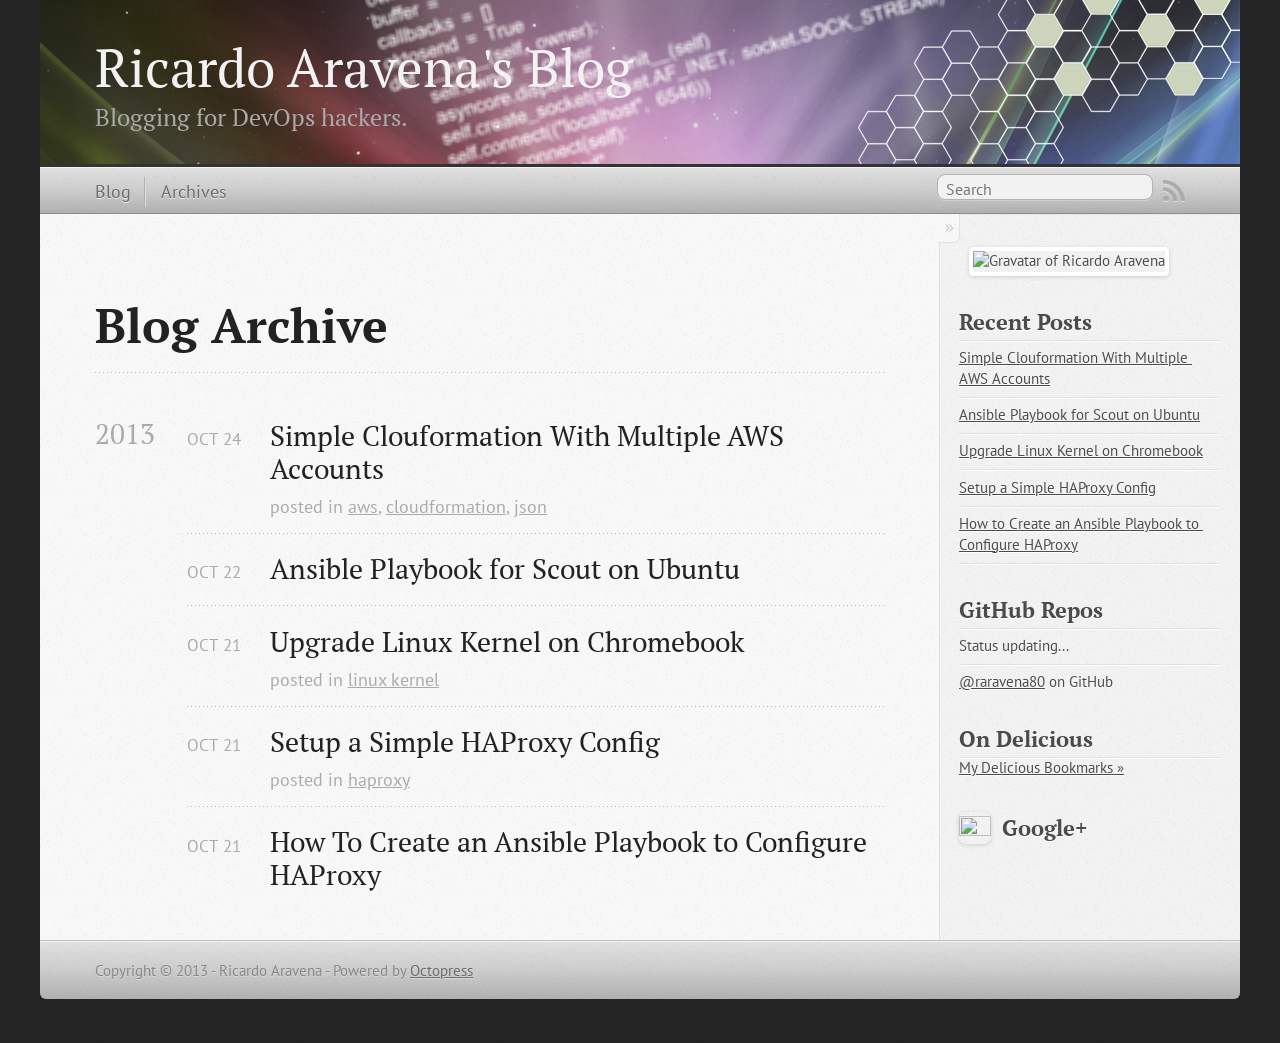
==== commit 110754b3: "Site updated at 2013-10-28 22:16:54 UTC" ====
--- a/blog/archives/index.html
+++ b/blog/archives/index.html
@@ -151,9 +151,10 @@
     
 <section>
 	<span>
-		<img src="http://www.gravatar.com/avatar/0656a4e62f16a7a102ffee3ec6b8aeaa" alt="Gravatar of Ricardo Aravena " title="Gravatar of Ricardo Aravena" />
+		<img style="margin-left: 10px; margin-top: 10px;" src="http://www.gravatar.com/avatar/0656a4e62f16a7a102ffee3ec6b8aeaa" alt="Gravatar of Ricardo Aravena " title="Gravatar of Ricardo Aravena" />
 	</span>
 </section>
+
 <section>
   <h1>Recent Posts</h1>
   <ul id="recent_posts">
--- a/stylesheets/screen.css
+++ b/stylesheets/screen.css
@@ -1 +1 @@
-html,body,div,span,applet,object,iframe,h1,h2,h3,h4,h5,h6,p,blockquote,pre,a,abbr,acronym,address,big,cite,code,del,dfn,em,img,ins,kbd,q,s,samp,small,strike,strong,sub,sup,tt,var,b,u,i,center,dl,dt,dd,ol,ul,li,fieldset,form,label,legend,table,caption,tbody,tfoot,thead,tr,th,td,article,aside,canvas,details,embed,figure,figcaption,footer,header,hgroup,menu,nav,output,ruby,section,summary,time,mark,audio,video{margin:0;padding:0;border:0;font:inherit;font-size:100%;vertical-align:baseline}html{line-height:1}ol,ul{list-style:none}table{border-collapse:collapse;border-spacing:0}caption,th,td{text-align:left;font-weight:normal;vertical-align:middle}q,blockquote{quotes:none}q:before,q:after,blockquote:before,blockquote:after{content:"";content:none}a img{border:none}article,aside,details,figcaption,figure,footer,header,hgroup,menu,nav,section,summary{display:block}article,aside,details,figcaption,figure,footer,header,hgroup,menu,nav,section,summary{display:block}a{color:#1863a1}a:visited{color:#751590}a:focus{color:#0181eb}a:hover{color:#0181eb}a:active{color:#01579f}aside.sidebar a{color:#1863a1}aside.sidebar a:focus{color:#0181eb}aside.sidebar a:hover{color:#0181eb}aside.sidebar a:active{color:#01579f}a{-webkit-transition:color 0.3s;-moz-transition:color 0.3s;-o-transition:color 0.3s;transition:color 0.3s}html{background:#252525 url('/images/line-tile.png?1382675155') top left}body>div{background:#f2f2f2 url('/images/noise.png?1382675155') top left;border-bottom:1px solid #bfbfbf}body>div>div{background:#f8f8f8 url('/images/noise.png?1382675155') top left;border-right:1px solid #e0e0e0}.heading,body>header h1,h1,h2,h3,h4,h5,h6{font-family:"PT Serif","Georgia","Helvetica Neue",Arial,sans-serif}.sans,body>header h2,article header p.meta,article>footer,#content .blog-index footer,#blog-archives a.category,#blog-archives time,aside.sidebar section,body>footer{font-family:"PT Sans","Helvetica Neue",Arial,sans-serif}.serif,body,#content .blog-index a[rel=full-article]{font-family:"PT Serif",Georgia,Times,"Times New Roman",serif}.mono,pre,code,tt,p code,li code{font-family:Menlo,Monaco,"Andale Mono","lucida console","Courier New",monospace}body>header h1{font-size:2.2em;font-family:"PT Serif","Georgia","Helvetica Neue",Arial,sans-serif;font-weight:normal;line-height:1.2em;margin-bottom:0.6667em}body>header h2{font-family:"PT Serif","Georgia","Helvetica Neue",Arial,sans-serif}body{line-height:1.5em;color:#222}h1{font-size:2.2em;line-height:1.2em}@media only screen and (min-width: 992px){body{font-size:1.15em}h1{font-size:2.6em;line-height:1.2em}}h1,h2,h3,h4,h5,h6{text-rendering:optimizelegibility;margin-bottom:1em;font-weight:bold}h2,section h1{font-size:1.5em}h3,section h2,section section h1{font-size:1.3em}h4,section h3,section section h2,section section section h1{font-size:1em}h5,section h4,section section h3{font-size:.9em}h6,section h5,section section h4,section section section h3{font-size:.8em}p,article blockquote,ul,ol{margin-bottom:1.5em}ul{list-style-type:disc}ul ul{list-style-type:circle;margin-bottom:0px}ul ul ul{list-style-type:square;margin-bottom:0px}ol{list-style-type:decimal}ol ol{list-style-type:lower-alpha;margin-bottom:0px}ol ol ol{list-style-type:lower-roman;margin-bottom:0px}ul,ul ul,ul ol,ol,ol ul,ol ol{margin-left:1.3em}ul ul,ul ol,ol ul,ol ol{margin-bottom:0em}strong{font-weight:bold}em{font-style:italic}sup,sub{font-size:0.75em;position:relative;display:inline-block;padding:0 .2em;line-height:.8em}sup{top:-.5em}sub{bottom:-.5em}a[rev='footnote']{font-size:.75em;padding:0 .3em;line-height:1}q{font-style:italic}q:before{content:"\201C"}q:after{content:"\201D"}em,dfn{font-style:italic}strong,dfn{font-weight:bold}del,s{text-decoration:line-through}abbr,acronym{border-bottom:1px dotted;cursor:help}hr{margin-bottom:0.2em}small{font-size:.8em}big{font-size:1.2em}article blockquote{font-style:italic;position:relative;font-size:1.2em;line-height:1.5em;padding-left:1em;border-left:4px solid rgba(170,170,170,0.5)}article blockquote cite{font-style:italic}article blockquote cite a{color:#aaa !important;word-wrap:break-word}article blockquote cite:before{content:'\2014';padding-right:.3em;padding-left:.3em;color:#aaa}@media only screen and (min-width: 992px){article blockquote{padding-left:1.5em;border-left-width:4px}}.pullquote-right:before,.pullquote-left:before{padding:0;border:none;content:attr(data-pullquote);float:right;width:45%;margin:.5em 0 1em 1.5em;position:relative;top:7px;font-size:1.4em;line-height:1.45em}.pullquote-left:before{float:left;margin:.5em 1.5em 1em 0}.force-wrap,article a,aside.sidebar a{white-space:-moz-pre-wrap;white-space:-pre-wrap;white-space:-o-pre-wrap;white-space:pre-wrap;word-wrap:break-word}.group,body>header,body>nav,body>footer,body #content>article,body #content>div>article,body #content>div>section,body div.pagination,aside.sidebar,#main,#content,.sidebar{*zoom:1}.group:after,body>header:after,body>nav:after,body>footer:after,body #content>article:after,body #content>div>section:after,body div.pagination:after,#main:after,#content:after,.sidebar:after{content:"";display:table;clear:both}body{-webkit-text-size-adjust:none;max-width:1200px;position:relative;margin:0 auto}body>header,body>nav,body>footer,body #content>article,body #content>div>article,body #content>div>section{padding-left:18px;padding-right:18px}@media only screen and (min-width: 480px){body>header,body>nav,body>footer,body #content>article,body #content>div>article,body #content>div>section{padding-left:25px;padding-right:25px}}@media only screen and (min-width: 768px){body>header,body>nav,body>footer,body #content>article,body #content>div>article,body #content>div>section{padding-left:35px;padding-right:35px}}@media only screen and (min-width: 992px){body>header,body>nav,body>footer,body #content>article,body #content>div>article,body #content>div>section{padding-left:55px;padding-right:55px}}body div.pagination{margin-left:18px;margin-right:18px}@media only screen and (min-width: 480px){body div.pagination{margin-left:25px;margin-right:25px}}@media only screen and (min-width: 768px){body div.pagination{margin-left:35px;margin-right:35px}}@media only screen and (min-width: 992px){body div.pagination{margin-left:55px;margin-right:55px}}body>header{font-size:1em;padding-top:1.5em;padding-bottom:1.5em}#content{overflow:hidden}#content>div,#content>article{width:100%}aside.sidebar{float:none;padding:0 18px 1px;background-color:#f7f7f7;border-top:1px solid #e0e0e0}.flex-content,article img,article video,article .flash-video,aside.sidebar img{max-width:100%;height:auto}.basic-alignment.left,article img.left,article video.left,article .left.flash-video,aside.sidebar img.left{float:left;margin-right:1.5em}.basic-alignment.right,article img.right,article video.right,article .right.flash-video,aside.sidebar img.right{float:right;margin-left:1.5em}.basic-alignment.center,article img.center,article video.center,article .center.flash-video,aside.sidebar img.center{display:block;margin:0 auto 1.5em}.basic-alignment.left,article img.left,article video.left,article .left.flash-video,aside.sidebar img.left,.basic-alignment.right,article img.right,article video.right,article .right.flash-video,aside.sidebar img.right{margin-bottom:.8em}.toggle-sidebar,.no-sidebar .toggle-sidebar{display:none}@media only screen and (min-width: 750px){body.sidebar-footer aside.sidebar{float:none;width:auto;clear:left;margin:0;padding:0 35px 1px;background-color:#f7f7f7;border-top:1px solid #eaeaea}body.sidebar-footer aside.sidebar section.odd,body.sidebar-footer aside.sidebar section.even{float:left;width:48%}body.sidebar-footer aside.sidebar section.odd{margin-left:0}body.sidebar-footer aside.sidebar section.even{margin-left:4%}body.sidebar-footer aside.sidebar.thirds section{width:30%;margin-left:5%}body.sidebar-footer aside.sidebar.thirds section.first{margin-left:0;clear:both}}body.sidebar-footer #content{margin-right:0px}body.sidebar-footer .toggle-sidebar{display:none}@media only screen and (min-width: 550px){body>header{font-size:1em}}@media only screen and (min-width: 750px){aside.sidebar{float:none;width:auto;clear:left;margin:0;padding:0 35px 1px;background-color:#f7f7f7;border-top:1px solid #eaeaea}aside.sidebar section.odd,aside.sidebar section.even{float:left;width:48%}aside.sidebar section.odd{margin-left:0}aside.sidebar section.even{margin-left:4%}aside.sidebar.thirds section{width:30%;margin-left:5%}aside.sidebar.thirds section.first{margin-left:0;clear:both}}@media only screen and (min-width: 768px){body{-webkit-text-size-adjust:auto}body>header{font-size:1.2em}#main{padding:0;margin:0 auto}#content{overflow:visible;margin-right:240px;position:relative}.no-sidebar #content{margin-right:0;border-right:0}.collapse-sidebar #content{margin-right:20px}#content>div,#content>article{padding-top:17.5px;padding-bottom:17.5px;float:left}aside.sidebar{width:210px;padding:0 15px 15px;background:none;clear:none;float:left;margin:0 -100% 0 0}aside.sidebar section{width:auto;margin-left:0}aside.sidebar section.odd,aside.sidebar section.even{float:none;width:auto;margin-left:0}.collapse-sidebar aside.sidebar{float:none;width:auto;clear:left;margin:0;padding:0 35px 1px;background-color:#f7f7f7;border-top:1px solid #eaeaea}.collapse-sidebar aside.sidebar section.odd,.collapse-sidebar aside.sidebar section.even{float:left;width:48%}.collapse-sidebar aside.sidebar section.odd{margin-left:0}.collapse-sidebar aside.sidebar section.even{margin-left:4%}.collapse-sidebar aside.sidebar.thirds section{width:30%;margin-left:5%}.collapse-sidebar aside.sidebar.thirds section.first{margin-left:0;clear:both}}@media only screen and (min-width: 992px){body>header{font-size:1.3em}#content{margin-right:300px}#content>div,#content>article{padding-top:27.5px;padding-bottom:27.5px}aside.sidebar{width:260px;padding:1.2em 20px 20px}.collapse-sidebar aside.sidebar{padding-left:55px;padding-right:55px}}@media only screen and (min-width: 768px){ul,ol{margin-left:0}}body>header{background:#333}body>header h1{display:inline-block;margin:0}body>header h1 a,body>header h1 a:visited,body>header h1 a:hover{color:#f2f2f2;text-decoration:none}body>header h2{margin:.2em 0 0;font-size:1em;color:#aaa;font-weight:normal}body>nav{position:relative;background-color:#ccc;background:url('/images/noise.png?1382675155'),-webkit-gradient(linear, 50% 0%, 50% 100%, color-stop(0%, #e0e0e0), color-stop(50%, #cccccc), color-stop(100%, #b0b0b0));background:url('/images/noise.png?1382675155'),-webkit-linear-gradient(#e0e0e0,#cccccc,#b0b0b0);background:url('/images/noise.png?1382675155'),-moz-linear-gradient(#e0e0e0,#cccccc,#b0b0b0);background:url('/images/noise.png?1382675155'),-o-linear-gradient(#e0e0e0,#cccccc,#b0b0b0);background:url('/images/noise.png?1382675155'),linear-gradient(#e0e0e0,#cccccc,#b0b0b0);border-top:1px solid #f2f2f2;border-bottom:1px solid #8c8c8c;padding-top:.35em;padding-bottom:.35em}body>nav form{-webkit-background-clip:padding;-moz-background-clip:padding;background-clip:padding-box;margin:0;padding:0}body>nav form .search{padding:.3em .5em 0;font-size:.85em;font-family:"PT Sans","Helvetica Neue",Arial,sans-serif;line-height:1.1em;width:95%;-webkit-border-radius:0.5em;-moz-border-radius:0.5em;-ms-border-radius:0.5em;-o-border-radius:0.5em;border-radius:0.5em;-webkit-background-clip:padding;-moz-background-clip:padding;background-clip:padding-box;-webkit-box-shadow:#d1d1d1 0 1px;-moz-box-shadow:#d1d1d1 0 1px;box-shadow:#d1d1d1 0 1px;background-color:#f2f2f2;border:1px solid #b3b3b3;color:#888}body>nav form .search:focus{color:#444;border-color:#80b1df;-webkit-box-shadow:#80b1df 0 0 4px,#80b1df 0 0 3px inset;-moz-box-shadow:#80b1df 0 0 4px,#80b1df 0 0 3px inset;box-shadow:#80b1df 0 0 4px,#80b1df 0 0 3px inset;background-color:#fff;outline:none}body>nav fieldset[role=search]{float:right;width:48%}body>nav fieldset.mobile-nav{float:left;width:48%}body>nav fieldset.mobile-nav select{width:100%;font-size:.8em;border:1px solid #888}body>nav ul{display:none}@media only screen and (min-width: 550px){body>nav{font-size:.9em}body>nav ul{margin:0;padding:0;border:0;overflow:hidden;*zoom:1;float:left;display:block;padding-top:.15em}body>nav ul li{list-style-image:none;list-style-type:none;margin-left:0;white-space:nowrap;display:inline;float:left;padding-left:0;padding-right:0}body>nav ul li:first-child,body>nav ul li.first{padding-left:0}body>nav ul li:last-child{padding-right:0}body>nav ul li.last{padding-right:0}body>nav ul.subscription{margin-left:.8em;float:right}body>nav ul.subscription li:last-child a{padding-right:0}body>nav ul li{margin:0}body>nav a{color:#6b6b6b;font-family:"PT Sans","Helvetica Neue",Arial,sans-serif;text-shadow:#ebebeb 0 1px;float:left;text-decoration:none;font-size:1.1em;padding:.1em 0;line-height:1.5em}body>nav a:visited{color:#6b6b6b}body>nav a:hover{color:#2b2b2b}body>nav li+li{border-left:1px solid #b0b0b0;margin-left:.8em}body>nav li+li a{padding-left:.8em;border-left:1px solid #dedede}body>nav form{float:right;text-align:left;padding-left:.8em;width:175px}body>nav form .search{width:93%;font-size:.95em;line-height:1.2em}body>nav ul[data-subscription$=email]+form{width:97px}body>nav ul[data-subscription$=email]+form .search{width:91%}body>nav fieldset.mobile-nav{display:none}body>nav fieldset[role=search]{width:99%}}@media only screen and (min-width: 992px){body>nav form{width:215px}body>nav ul[data-subscription$=email]+form{width:147px}}.no-placeholder body>nav .search{background:#f2f2f2 url('/images/search.png?1382675155') 0.3em 0.25em no-repeat;text-indent:1.3em}@media only screen and (min-width: 550px){.maskImage body>nav ul[data-subscription$=email]+form{width:123px}}@media only screen and (min-width: 992px){.maskImage body>nav ul[data-subscription$=email]+form{width:173px}}.maskImage ul.subscription{position:relative;top:.2em}.maskImage ul.subscription li,.maskImage ul.subscription a{border:0;padding:0}.maskImage a[rel=subscribe-rss]{position:relative;top:0px;text-indent:-999999em;background-color:#dedede;border:0;padding:0}.maskImage a[rel=subscribe-rss],.maskImage a[rel=subscribe-rss]:after{-webkit-mask-image:url('/images/rss.png?1382675155');-moz-mask-image:url('/images/rss.png?1382675155');-ms-mask-image:url('/images/rss.png?1382675155');-o-mask-image:url('/images/rss.png?1382675155');mask-image:url('/images/rss.png?1382675155');-webkit-mask-repeat:no-repeat;-moz-mask-repeat:no-repeat;-ms-mask-repeat:no-repeat;-o-mask-repeat:no-repeat;mask-repeat:no-repeat;width:22px;height:22px}.maskImage a[rel=subscribe-rss]:after{content:"";position:absolute;top:-1px;left:0;background-color:#ababab}.maskImage a[rel=subscribe-rss]:hover:after{background-color:#9e9e9e}.maskImage a[rel=subscribe-email]{position:relative;top:0px;text-indent:-999999em;background-color:#dedede;border:0;padding:0}.maskImage a[rel=subscribe-email],.maskImage a[rel=subscribe-email]:after{-webkit-mask-image:url('/images/email.png?1382675155');-moz-mask-image:url('/images/email.png?1382675155');-ms-mask-image:url('/images/email.png?1382675155');-o-mask-image:url('/images/email.png?1382675155');mask-image:url('/images/email.png?1382675155');-webkit-mask-repeat:no-repeat;-moz-mask-repeat:no-repeat;-ms-mask-repeat:no-repeat;-o-mask-repeat:no-repeat;mask-repeat:no-repeat;width:28px;height:22px}.maskImage a[rel=subscribe-email]:after{content:"";position:absolute;top:-1px;left:0;background-color:#ababab}.maskImage a[rel=subscribe-email]:hover:after{background-color:#9e9e9e}article{padding-top:1em}article header{position:relative;padding-top:2em;padding-bottom:1em;margin-bottom:1em;background:url('[data-uri]') bottom left repeat-x}article header h1{margin:0}article header h1 a{text-decoration:none}article header h1 a:hover{text-decoration:underline}article header p{font-size:.9em;color:#aaa;margin:0}article header p.meta{text-transform:uppercase;position:absolute;top:0}@media only screen and (min-width: 768px){article header{margin-bottom:1.5em;padding-bottom:1em;background:url('[data-uri]') bottom left repeat-x}}article h2{padding-top:0.8em;background:url('[data-uri]') top left repeat-x}.entry-content article h2:first-child,article header+h2{padding-top:0}article h2:first-child,article header+h2{background:none}article .feature{padding-top:.5em;margin-bottom:1em;padding-bottom:1em;background:url('[data-uri]') bottom left repeat-x;font-size:2.0em;font-style:italic;line-height:1.3em}article img,article video,article .flash-video{-webkit-border-radius:0.3em;-moz-border-radius:0.3em;-ms-border-radius:0.3em;-o-border-radius:0.3em;border-radius:0.3em;-webkit-box-shadow:rgba(0,0,0,0.15) 0 1px 4px;-moz-box-shadow:rgba(0,0,0,0.15) 0 1px 4px;box-shadow:rgba(0,0,0,0.15) 0 1px 4px;-webkit-box-sizing:border-box;-moz-box-sizing:border-box;box-sizing:border-box;border:#fff 0.5em solid}article video,article .flash-video{margin:0 auto 1.5em}article video{display:block;width:100%}article .flash-video>div{position:relative;display:block;padding-bottom:56.25%;padding-top:1px;height:0;overflow:hidden}article .flash-video>div iframe,article .flash-video>div object,article .flash-video>div embed{position:absolute;top:0;left:0;width:100%;height:100%}article>footer{padding-bottom:2.5em;margin-top:2em}article>footer p.meta{margin-bottom:.8em;font-size:.85em;clear:both;overflow:hidden}.blog-index article+article{background:url('[data-uri]') top left repeat-x}#content .blog-index{padding-top:0;padding-bottom:0}#content .blog-index article{padding-top:2em}#content .blog-index article header{background:none;padding-bottom:0}#content .blog-index article h1{font-size:2.2em}#content .blog-index article h1 a{color:inherit}#content .blog-index article h1 a:hover{color:#0181eb}#content .blog-index a[rel=full-article]{background:#ebebeb;display:inline-block;padding:.4em .8em;margin-right:.5em;text-decoration:none;color:#666;-webkit-transition:background-color 0.5s;-moz-transition:background-color 0.5s;-o-transition:background-color 0.5s;transition:background-color 0.5s}#content .blog-index a[rel=full-article]:hover{background:#0181eb;text-shadow:none;color:#f8f8f8}#content .blog-index footer{margin-top:1em}.separator,article>footer .byline+time:before,article>footer time+time:before,article>footer .comments:before,article>footer .byline ~ .categories:before{content:"\2022 ";padding:0 .4em 0 .2em;display:inline-block}#content div.pagination{text-align:center;font-size:.95em;position:relative;background:url('[data-uri]') top left repeat-x;padding-top:1.5em;padding-bottom:1.5em}#content div.pagination a{text-decoration:none;color:#aaa}#content div.pagination a.prev{position:absolute;left:0}#content div.pagination a.next{position:absolute;right:0}#content div.pagination a:hover{color:#0181eb}#content div.pagination a[href*=archive]:before,#content div.pagination a[href*=archive]:after{content:'\2014';padding:0 .3em}p.meta+.sharing{padding-top:1em;padding-left:0;background:url('[data-uri]') top left repeat-x}#fb-root{display:none}p code,li code{display:inline-block;white-space:no-wrap;background:#fff;font-size:.8em;line-height:1.5em;color:#555;border:1px solid #ddd;-webkit-border-radius:0.4em;-moz-border-radius:0.4em;-ms-border-radius:0.4em;-o-border-radius:0.4em;border-radius:0.4em;padding:0 .3em;margin:-1px 0}p pre code,li pre code{font-size:1em;background:none;border:none}pre{background:#fbfbfb url('/images/noise.png?1382675155') top left;-webkit-border-radius:0.4em;-moz-border-radius:0.4em;-ms-border-radius:0.4em;-o-border-radius:0.4em;border-radius:0.4em;color:#586e75;overflow:scroll;overflow-y:hidden;overflow-x:auto;border:1px solid #d8d8d8;margin-bottom:2.1em;padding:1em .8em;font-size:13px;line-height:1.45em}figure.code{-webkit-box-shadow:rgba(0,0,0,0.06) 0 0 10px;-moz-box-shadow:rgba(0,0,0,0.06) 0 0 10px;box-shadow:rgba(0,0,0,0.06) 0 0 10px;background:none;padding:0;border:0;margin-bottom:1.5em}figure.code pre{-webkit-border-radius:0px;-moz-border-radius:0px;-ms-border-radius:0px;-o-border-radius:0px;border-radius:0px;-webkit-box-shadow:none;-moz-box-shadow:none;box-shadow:none;background:none;color:#586e75;border:none;padding:0;margin-bottom:0;overflow:visible;font-style:normal;font-weight:normal}figure.code figcaption{position:relative;text-align:center;font-size:13px;line-height:2em;font-weight:normal;margin-bottom:0;-moz-border-radius-topleft:5px;-webkit-border-top-left-radius:5px;border-top-left-radius:5px;-moz-border-radius-topright:5px;-webkit-border-top-right-radius:5px;border-top-right-radius:5px;font-family:"Helvetica Neue", Arial, "Lucida Grande", "Lucida Sans Unicode", Lucida, sans-serif;background-color:#aaaaaa;text-shadow:#fff 0 1px 0;color:#777;background-image:-webkit-gradient(linear, 50% 0%, 50% 100%, color-stop(0%, #ffffff), color-stop(6%, #f0f0f0), color-stop(90%, #e5e5e5), color-stop(100%, #dddddd));background-image:-webkit-linear-gradient(#ffffff,#f0f0f0 6%,#e5e5e5 90%,#dddddd);background-image:-moz-linear-gradient(#ffffff,#f0f0f0 6%,#e5e5e5 90%,#dddddd);background-image:-o-linear-gradient(#ffffff,#f0f0f0 6%,#e5e5e5 90%,#dddddd);background-image:linear-gradient(#ffffff,#f0f0f0 6%,#e5e5e5 90%,#dddddd);border:1px solid #c5c5c5;border-top-color:#d5d5d5;border-bottom:0}figure.code figcaption a{position:absolute;right:.8em;text-decoration:none;color:inherit;z-index:1;padding-left:3em}figure.code figcaption a:hover{text-decoration:underline}figure.code .marked{position:relative;display:block}figure.code .marked:after{content:"";position:absolute;background:rgba(0,186,255,0.03);left:-.8em;top:0;bottom:0;right:-.8em;border:0px solid rgba(0,186,255,0.13);border-left-color:rgba(0,186,255,0.5)}figure.code .marked.start:after{border-top-width:1px}figure.code .marked.end:after{border-bottom-width:1px}figure.code .unnumbered .marked:after,figure.code .line-numbers .marked:after{border-left-width:2px}figure .highlight{border:1px solid #d8d8d8;background:#fbfbfb;overflow-y:hidden;overflow-x:auto}figure .highlight [data-line]:before{content:attr(data-line)}figure .highlight td{line-height:1.45em;font-size:13px}figure .highlight td pre{padding:.8em}figure .highlight .main{width:100%;background:#fbfbfb url('/images/noise.png?1382675155') top left}figure .highlight .line-numbers{text-align:right;background:#fefefe url('/images/noise.png?1382675155') top left;border-right:1px solid #e0e0e0;-webkit-box-shadow:#fff -1px 0 inset;-moz-box-shadow:#fff -1px 0 inset;box-shadow:#fff -1px 0 inset;text-shadow:#eaeaea 0 -1px}figure .highlight .line-numbers pre{color:#93a1a1}figure .highlight .c{color:#93a1a1;font-style:italic}figure .highlight .cm{color:#93a1a1;font-style:italic}figure .highlight .cp{color:#93a1a1;font-style:italic}figure .highlight .c1{color:#93a1a1;font-style:italic}figure .highlight .cs{color:#93a1a1;font-weight:bold;font-style:italic}figure .highlight .err{color:#dc322f;background:none}figure .highlight .k{color:#cb4b16}figure .highlight .o{color:#586e75;font-weight:bold}figure .highlight .p{color:#586e75}figure .highlight .ow{color:#2aa198;font-weight:bold}figure .highlight .gd{color:#586e75;background-color:#f3c8c8;display:inline-block}figure .highlight .gd .x{color:#586e75;background-color:#f0b4b3;display:inline-block}figure .highlight .ge{color:#586e75;font-style:italic}figure .highlight .gh{color:#93a1a1}figure .highlight .gi{color:#586e75;background-color:#e3e7c8;display:inline-block}figure .highlight .gi .x{color:#586e75;background-color:#cbd396;display:inline-block}figure .highlight .gs{color:#586e75;font-weight:bold}figure .highlight .gu{color:#6c71c4}figure .highlight .kc{color:#859900;font-weight:bold}figure .highlight .kd{color:#268bd2}figure .highlight .kp{color:#cb4b16;font-weight:bold}figure .highlight .kr{color:#d33682;font-weight:bold}figure .highlight .kt{color:#2aa198}figure .highlight .n{color:#268bd2}figure .highlight .na{color:#268bd2}figure .highlight .nb{color:#859900}figure .highlight .nc{color:#d33682}figure .highlight .no{color:#b58900}figure .highlight .nl{color:#859900}figure .highlight .ne{color:#268bd2;font-weight:bold}figure .highlight .nf{color:#268bd2;font-weight:bold}figure .highlight .nn{color:#b58900}figure .highlight .nt{color:#268bd2;font-weight:bold}figure .highlight .nx{color:#b58900 !important}figure .highlight .vg{color:#268bd2}figure .highlight .vi{color:#268bd2}figure .highlight .nv{color:#268bd2}figure .highlight .mf{color:#2aa198}figure .highlight .m{color:#2aa198}figure .highlight .mh{color:#2aa198}figure .highlight .mi{color:#2aa198}figure .highlight .s{color:#2aa198}figure .highlight .sd{color:#2aa198}figure .highlight .s2{color:#2aa198}figure .highlight .se{color:#dc322f}figure .highlight .si{color:#268bd2}figure .highlight .sr{color:#2aa198}figure .highlight .s1{color:#2aa198}figure .highlight div .gd,figure .highlight div .gd .x,figure .highlight div .gi,figure .highlight div .gi .x{display:inline-block;width:100%}pre::-webkit-scrollbar,figure .highlight::-webkit-scrollbar{height:.5em;background:rgba(0,0,0,0.15)}pre::-webkit-scrollbar-thumb:horizontal,figure .highlight::-webkit-scrollbar-thumb:horizontal{background:rgba(0,0,0,0.15);-webkit-border-radius:4px;border-radius:4px}#archive #content>div,#archive #content>div>article{padding-top:0}#blog-archives{color:#aaa}#blog-archives article{padding:1em 0 1em;position:relative;background:url('[data-uri]') bottom left repeat-x}#blog-archives article:last-child{background:none}#blog-archives article footer{padding:0;margin:0}#blog-archives h1{color:#222;margin-bottom:.3em}#blog-archives h2{display:none}#blog-archives h1{font-size:1.5em}#blog-archives h1 a{text-decoration:none;color:inherit;font-weight:normal;display:inline-block}#blog-archives h1 a:hover{text-decoration:underline}#blog-archives h1 a:hover{color:#0181eb}#blog-archives a.category,#blog-archives time{color:#aaa}#blog-archives .entry-content{display:none}#blog-archives time{font-size:.9em;line-height:1.2em}#blog-archives time .month,#blog-archives time .day{display:inline-block}#blog-archives time .month{text-transform:uppercase}#blog-archives p{margin-bottom:1em}#blog-archives a,#blog-archives .entry-content a{color:inherit}#blog-archives a:hover,#blog-archives .entry-content a:hover{color:#0181eb}#blog-archives a:hover{color:#0181eb}@media only screen and (min-width: 550px){#blog-archives article{margin-left:5em}#blog-archives h2{margin-bottom:.3em;font-weight:normal;display:inline-block;position:relative;top:-1px;float:left}#blog-archives h2:first-child{padding-top:.75em}#blog-archives time{position:absolute;text-align:right;left:0em;top:1.8em}#blog-archives .year{display:none}#blog-archives article{padding-left:4.5em;padding-bottom:.7em}#blog-archives a.category{line-height:1.1em}}#content>.category article{margin-left:0;padding-left:6.8em}#content>.category .year{display:inline}.side-shadow-border,aside.sidebar section h1,aside.sidebar li{-webkit-box-shadow:#fff 0 1px;-moz-box-shadow:#fff 0 1px;box-shadow:#fff 0 1px}aside.sidebar{overflow:hidden;color:#4b4b4b;text-shadow:#fff 0 1px}aside.sidebar section{font-size:.8em;line-height:1.4em;margin-bottom:1.5em}aside.sidebar section h1{margin:1.5em 0 0;padding-bottom:.2em;border-bottom:1px solid #e0e0e0}aside.sidebar section h1+p{padding-top:.4em}aside.sidebar img{-webkit-border-radius:0.3em;-moz-border-radius:0.3em;-ms-border-radius:0.3em;-o-border-radius:0.3em;border-radius:0.3em;-webkit-box-shadow:rgba(0,0,0,0.15) 0 1px 4px;-moz-box-shadow:rgba(0,0,0,0.15) 0 1px 4px;box-shadow:rgba(0,0,0,0.15) 0 1px 4px;-webkit-box-sizing:border-box;-moz-box-sizing:border-box;box-sizing:border-box;border:#fff 0.3em solid}aside.sidebar ul{margin-bottom:0.5em;margin-left:0}aside.sidebar li{list-style:none;padding:.5em 0;margin:0;border-bottom:1px solid #e0e0e0}aside.sidebar li p:last-child{margin-bottom:0}aside.sidebar a{color:inherit;-webkit-transition:color 0.5s;-moz-transition:color 0.5s;-o-transition:color 0.5s;transition:color 0.5s}aside.sidebar:hover a{color:#1863a1}aside.sidebar:hover a:hover{color:#0181eb}.aside-alt-link,#pinboard_linkroll .pin-tag{color:#7e7e7e}.aside-alt-link:hover,#pinboard_linkroll .pin-tag:hover{color:#0181eb}@media only screen and (min-width: 768px){.toggle-sidebar{outline:none;position:absolute;right:-10px;top:0;bottom:0;display:inline-block;text-decoration:none;color:#cecece;width:9px;cursor:pointer}.toggle-sidebar:hover{background:#e9e9e9;background:-webkit-gradient(linear, 0% 50%, 100% 50%, color-stop(0%, rgba(224,224,224,0.5)), color-stop(100%, rgba(224,224,224,0)));background:-webkit-linear-gradient(left, rgba(224,224,224,0.5),rgba(224,224,224,0));background:-moz-linear-gradient(left, rgba(224,224,224,0.5),rgba(224,224,224,0));background:-o-linear-gradient(left, rgba(224,224,224,0.5),rgba(224,224,224,0));background:linear-gradient(left, rgba(224,224,224,0.5),rgba(224,224,224,0))}.toggle-sidebar:after{position:absolute;right:-11px;top:0;width:20px;font-size:1.2em;line-height:1.1em;padding-bottom:.15em;-moz-border-radius-bottomright:0.3em;-webkit-border-bottom-right-radius:0.3em;border-bottom-right-radius:0.3em;text-align:center;background:#f8f8f8 url('/images/noise.png?1382675155') top left;border-bottom:1px solid #e0e0e0;border-right:1px solid #e0e0e0;content:"\00BB";text-indent:-1px}.collapse-sidebar .toggle-sidebar{text-indent:0px;right:-20px;width:19px}.collapse-sidebar .toggle-sidebar:hover{background:#e9e9e9}.collapse-sidebar .toggle-sidebar:after{border-left:1px solid #e0e0e0;text-shadow:#fff 0 1px;content:"\00AB";left:0px;right:0;text-align:center;text-indent:0;border:0;border-right-width:0;background:none}}.googleplus h1{-moz-box-shadow:none !important;-webkit-box-shadow:none !important;-o-box-shadow:none !important;box-shadow:none !important;border-bottom:0px none !important}.googleplus a{text-decoration:none;white-space:normal !important;line-height:32px}.googleplus a img{float:left;margin-right:0.5em;border:0 none}.googleplus-hidden{position:absolute;top:-1000em;left:-1000em}#pinboard_linkroll .pin-title,#pinboard_linkroll .pin-description{display:block;margin-bottom:.5em}#pinboard_linkroll .pin-tag{text-decoration:none}#pinboard_linkroll .pin-tag:hover{text-decoration:underline}#pinboard_linkroll .pin-tag:after{content:','}#pinboard_linkroll .pin-tag:last-child:after{content:''}.delicious-posts a.delicious-link{margin-bottom:.5em;display:block}.delicious-posts p{font-size:1em}body>footer{font-size:.8em;color:#888;text-shadow:#d9d9d9 0 1px;background-color:#ccc;background:url('/images/noise.png?1382675155'),-webkit-gradient(linear, 50% 0%, 50% 100%, color-stop(0%, #e0e0e0), color-stop(50%, #cccccc), color-stop(100%, #b0b0b0));background:url('/images/noise.png?1382675155'),-webkit-linear-gradient(#e0e0e0,#cccccc,#b0b0b0);background:url('/images/noise.png?1382675155'),-moz-linear-gradient(#e0e0e0,#cccccc,#b0b0b0);background:url('/images/noise.png?1382675155'),-o-linear-gradient(#e0e0e0,#cccccc,#b0b0b0);background:url('/images/noise.png?1382675155'),linear-gradient(#e0e0e0,#cccccc,#b0b0b0);border-top:1px solid #f2f2f2;position:relative;padding-top:1em;padding-bottom:1em;margin-bottom:3em;-moz-border-radius-bottomleft:0.4em;-webkit-border-bottom-left-radius:0.4em;border-bottom-left-radius:0.4em;-moz-border-radius-bottomright:0.4em;-webkit-border-bottom-right-radius:0.4em;border-bottom-right-radius:0.4em;z-index:1}body>footer a{color:#6b6b6b}body>footer a:visited{color:#6b6b6b}body>footer a:hover{color:#484848}body>footer p:last-child{margin-bottom:0}body>header{background-image:url("/images/header.jpg");background-repeat:no-repeat}
+html,body,div,span,applet,object,iframe,h1,h2,h3,h4,h5,h6,p,blockquote,pre,a,abbr,acronym,address,big,cite,code,del,dfn,em,img,ins,kbd,q,s,samp,small,strike,strong,sub,sup,tt,var,b,u,i,center,dl,dt,dd,ol,ul,li,fieldset,form,label,legend,table,caption,tbody,tfoot,thead,tr,th,td,article,aside,canvas,details,embed,figure,figcaption,footer,header,hgroup,menu,nav,output,ruby,section,summary,time,mark,audio,video{margin:0;padding:0;border:0;font:inherit;font-size:100%;vertical-align:baseline}html{line-height:1}ol,ul{list-style:none}table{border-collapse:collapse;border-spacing:0}caption,th,td{text-align:left;font-weight:normal;vertical-align:middle}q,blockquote{quotes:none}q:before,q:after,blockquote:before,blockquote:after{content:"";content:none}a img{border:none}article,aside,details,figcaption,figure,footer,header,hgroup,menu,nav,section,summary{display:block}article,aside,details,figcaption,figure,footer,header,hgroup,menu,nav,section,summary{display:block}a{color:#1863a1}a:visited{color:#751590}a:focus{color:#0181eb}a:hover{color:#0181eb}a:active{color:#01579f}aside.sidebar a{color:#1863a1}aside.sidebar a:focus{color:#0181eb}aside.sidebar a:hover{color:#0181eb}aside.sidebar a:active{color:#01579f}a{-webkit-transition:color 0.3s;-moz-transition:color 0.3s;-o-transition:color 0.3s;transition:color 0.3s}html{background:#252525 url('/images/line-tile.png?1382484642') top left}body>div{background:#f2f2f2 url('/images/noise.png?1382484642') top left;border-bottom:1px solid #bfbfbf}body>div>div{background:#f8f8f8 url('/images/noise.png?1382484642') top left;border-right:1px solid #e0e0e0}.heading,body>header h1,h1,h2,h3,h4,h5,h6{font-family:"PT Serif","Georgia","Helvetica Neue",Arial,sans-serif}.sans,body>header h2,article header p.meta,article>footer,#content .blog-index footer,#blog-archives a.category,#blog-archives time,aside.sidebar section,body>footer{font-family:"PT Sans","Helvetica Neue",Arial,sans-serif}.serif,body,#content .blog-index a[rel=full-article]{font-family:"PT Serif",Georgia,Times,"Times New Roman",serif}.mono,pre,code,tt,p code,li code{font-family:Menlo,Monaco,"Andale Mono","lucida console","Courier New",monospace}body>header h1{font-size:2.2em;font-family:"PT Serif","Georgia","Helvetica Neue",Arial,sans-serif;font-weight:normal;line-height:1.2em;margin-bottom:0.6667em}body>header h2{font-family:"PT Serif","Georgia","Helvetica Neue",Arial,sans-serif}body{line-height:1.5em;color:#222}h1{font-size:2.2em;line-height:1.2em}@media only screen and (min-width: 992px){body{font-size:1.15em}h1{font-size:2.6em;line-height:1.2em}}h1,h2,h3,h4,h5,h6{text-rendering:optimizelegibility;margin-bottom:1em;font-weight:bold}h2,section h1{font-size:1.5em}h3,section h2,section section h1{font-size:1.3em}h4,section h3,section section h2,section section section h1{font-size:1em}h5,section h4,section section h3{font-size:.9em}h6,section h5,section section h4,section section section h3{font-size:.8em}p,article blockquote,ul,ol{margin-bottom:1.5em}ul{list-style-type:disc}ul ul{list-style-type:circle;margin-bottom:0px}ul ul ul{list-style-type:square;margin-bottom:0px}ol{list-style-type:decimal}ol ol{list-style-type:lower-alpha;margin-bottom:0px}ol ol ol{list-style-type:lower-roman;margin-bottom:0px}ul,ul ul,ul ol,ol,ol ul,ol ol{margin-left:1.3em}ul ul,ul ol,ol ul,ol ol{margin-bottom:0em}strong{font-weight:bold}em{font-style:italic}sup,sub{font-size:0.75em;position:relative;display:inline-block;padding:0 .2em;line-height:.8em}sup{top:-.5em}sub{bottom:-.5em}a[rev='footnote']{font-size:.75em;padding:0 .3em;line-height:1}q{font-style:italic}q:before{content:"\201C"}q:after{content:"\201D"}em,dfn{font-style:italic}strong,dfn{font-weight:bold}del,s{text-decoration:line-through}abbr,acronym{border-bottom:1px dotted;cursor:help}hr{margin-bottom:0.2em}small{font-size:.8em}big{font-size:1.2em}article blockquote{font-style:italic;position:relative;font-size:1.2em;line-height:1.5em;padding-left:1em;border-left:4px solid rgba(170,170,170,0.5)}article blockquote cite{font-style:italic}article blockquote cite a{color:#aaa !important;word-wrap:break-word}article blockquote cite:before{content:'\2014';padding-right:.3em;padding-left:.3em;color:#aaa}@media only screen and (min-width: 992px){article blockquote{padding-left:1.5em;border-left-width:4px}}.pullquote-right:before,.pullquote-left:before{padding:0;border:none;content:attr(data-pullquote);float:right;width:45%;margin:.5em 0 1em 1.5em;position:relative;top:7px;font-size:1.4em;line-height:1.45em}.pullquote-left:before{float:left;margin:.5em 1.5em 1em 0}.force-wrap,article a,aside.sidebar a{white-space:-moz-pre-wrap;white-space:-pre-wrap;white-space:-o-pre-wrap;white-space:pre-wrap;word-wrap:break-word}.group,body>header,body>nav,body>footer,body #content>article,body #content>div>article,body #content>div>section,body div.pagination,aside.sidebar,#main,#content,.sidebar{*zoom:1}.group:after,body>header:after,body>nav:after,body>footer:after,body #content>article:after,body #content>div>section:after,body div.pagination:after,#main:after,#content:after,.sidebar:after{content:"";display:table;clear:both}body{-webkit-text-size-adjust:none;max-width:1200px;position:relative;margin:0 auto}body>header,body>nav,body>footer,body #content>article,body #content>div>article,body #content>div>section{padding-left:18px;padding-right:18px}@media only screen and (min-width: 480px){body>header,body>nav,body>footer,body #content>article,body #content>div>article,body #content>div>section{padding-left:25px;padding-right:25px}}@media only screen and (min-width: 768px){body>header,body>nav,body>footer,body #content>article,body #content>div>article,body #content>div>section{padding-left:35px;padding-right:35px}}@media only screen and (min-width: 992px){body>header,body>nav,body>footer,body #content>article,body #content>div>article,body #content>div>section{padding-left:55px;padding-right:55px}}body div.pagination{margin-left:18px;margin-right:18px}@media only screen and (min-width: 480px){body div.pagination{margin-left:25px;margin-right:25px}}@media only screen and (min-width: 768px){body div.pagination{margin-left:35px;margin-right:35px}}@media only screen and (min-width: 992px){body div.pagination{margin-left:55px;margin-right:55px}}body>header{font-size:1em;padding-top:1.5em;padding-bottom:1.5em}#content{overflow:hidden}#content>div,#content>article{width:100%}aside.sidebar{float:none;padding:0 18px 1px;background-color:#f7f7f7;border-top:1px solid #e0e0e0}.flex-content,article img,article video,article .flash-video,aside.sidebar img{max-width:100%;height:auto}.basic-alignment.left,article img.left,article video.left,article .left.flash-video,aside.sidebar img.left{float:left;margin-right:1.5em}.basic-alignment.right,article img.right,article video.right,article .right.flash-video,aside.sidebar img.right{float:right;margin-left:1.5em}.basic-alignment.center,article img.center,article video.center,article .center.flash-video,aside.sidebar img.center{display:block;margin:0 auto 1.5em}.basic-alignment.left,article img.left,article video.left,article .left.flash-video,aside.sidebar img.left,.basic-alignment.right,article img.right,article video.right,article .right.flash-video,aside.sidebar img.right{margin-bottom:.8em}.toggle-sidebar,.no-sidebar .toggle-sidebar{display:none}@media only screen and (min-width: 750px){body.sidebar-footer aside.sidebar{float:none;width:auto;clear:left;margin:0;padding:0 35px 1px;background-color:#f7f7f7;border-top:1px solid #eaeaea}body.sidebar-footer aside.sidebar section.odd,body.sidebar-footer aside.sidebar section.even{float:left;width:48%}body.sidebar-footer aside.sidebar section.odd{margin-left:0}body.sidebar-footer aside.sidebar section.even{margin-left:4%}body.sidebar-footer aside.sidebar.thirds section{width:30%;margin-left:5%}body.sidebar-footer aside.sidebar.thirds section.first{margin-left:0;clear:both}}body.sidebar-footer #content{margin-right:0px}body.sidebar-footer .toggle-sidebar{display:none}@media only screen and (min-width: 550px){body>header{font-size:1em}}@media only screen and (min-width: 750px){aside.sidebar{float:none;width:auto;clear:left;margin:0;padding:0 35px 1px;background-color:#f7f7f7;border-top:1px solid #eaeaea}aside.sidebar section.odd,aside.sidebar section.even{float:left;width:48%}aside.sidebar section.odd{margin-left:0}aside.sidebar section.even{margin-left:4%}aside.sidebar.thirds section{width:30%;margin-left:5%}aside.sidebar.thirds section.first{margin-left:0;clear:both}}@media only screen and (min-width: 768px){body{-webkit-text-size-adjust:auto}body>header{font-size:1.2em}#main{padding:0;margin:0 auto}#content{overflow:visible;margin-right:240px;position:relative}.no-sidebar #content{margin-right:0;border-right:0}.collapse-sidebar #content{margin-right:20px}#content>div,#content>article{padding-top:17.5px;padding-bottom:17.5px;float:left}aside.sidebar{width:210px;padding:0 15px 15px;background:none;clear:none;float:left;margin:0 -100% 0 0}aside.sidebar section{width:auto;margin-left:0}aside.sidebar section.odd,aside.sidebar section.even{float:none;width:auto;margin-left:0}.collapse-sidebar aside.sidebar{float:none;width:auto;clear:left;margin:0;padding:0 35px 1px;background-color:#f7f7f7;border-top:1px solid #eaeaea}.collapse-sidebar aside.sidebar section.odd,.collapse-sidebar aside.sidebar section.even{float:left;width:48%}.collapse-sidebar aside.sidebar section.odd{margin-left:0}.collapse-sidebar aside.sidebar section.even{margin-left:4%}.collapse-sidebar aside.sidebar.thirds section{width:30%;margin-left:5%}.collapse-sidebar aside.sidebar.thirds section.first{margin-left:0;clear:both}}@media only screen and (min-width: 992px){body>header{font-size:1.3em}#content{margin-right:300px}#content>div,#content>article{padding-top:27.5px;padding-bottom:27.5px}aside.sidebar{width:260px;padding:1.2em 20px 20px}.collapse-sidebar aside.sidebar{padding-left:55px;padding-right:55px}}@media only screen and (min-width: 768px){ul,ol{margin-left:0}}body>header{background:#333}body>header h1{display:inline-block;margin:0}body>header h1 a,body>header h1 a:visited,body>header h1 a:hover{color:#f2f2f2;text-decoration:none}body>header h2{margin:.2em 0 0;font-size:1em;color:#aaa;font-weight:normal}body>nav{position:relative;background-color:#ccc;background:url('/images/noise.png?1382484642'),-webkit-gradient(linear, 50% 0%, 50% 100%, color-stop(0%, #e0e0e0), color-stop(50%, #cccccc), color-stop(100%, #b0b0b0));background:url('/images/noise.png?1382484642'),-webkit-linear-gradient(#e0e0e0,#cccccc,#b0b0b0);background:url('/images/noise.png?1382484642'),-moz-linear-gradient(#e0e0e0,#cccccc,#b0b0b0);background:url('/images/noise.png?1382484642'),-o-linear-gradient(#e0e0e0,#cccccc,#b0b0b0);background:url('/images/noise.png?1382484642'),linear-gradient(#e0e0e0,#cccccc,#b0b0b0);border-top:1px solid #f2f2f2;border-bottom:1px solid #8c8c8c;padding-top:.35em;padding-bottom:.35em}body>nav form{-webkit-background-clip:padding;-moz-background-clip:padding;background-clip:padding-box;margin:0;padding:0}body>nav form .search{padding:.3em .5em 0;font-size:.85em;font-family:"PT Sans","Helvetica Neue",Arial,sans-serif;line-height:1.1em;width:95%;-webkit-border-radius:0.5em;-moz-border-radius:0.5em;-ms-border-radius:0.5em;-o-border-radius:0.5em;border-radius:0.5em;-webkit-background-clip:padding;-moz-background-clip:padding;background-clip:padding-box;-webkit-box-shadow:#d1d1d1 0 1px;-moz-box-shadow:#d1d1d1 0 1px;box-shadow:#d1d1d1 0 1px;background-color:#f2f2f2;border:1px solid #b3b3b3;color:#888}body>nav form .search:focus{color:#444;border-color:#80b1df;-webkit-box-shadow:#80b1df 0 0 4px,#80b1df 0 0 3px inset;-moz-box-shadow:#80b1df 0 0 4px,#80b1df 0 0 3px inset;box-shadow:#80b1df 0 0 4px,#80b1df 0 0 3px inset;background-color:#fff;outline:none}body>nav fieldset[role=search]{float:right;width:48%}body>nav fieldset.mobile-nav{float:left;width:48%}body>nav fieldset.mobile-nav select{width:100%;font-size:.8em;border:1px solid #888}body>nav ul{display:none}@media only screen and (min-width: 550px){body>nav{font-size:.9em}body>nav ul{margin:0;padding:0;border:0;overflow:hidden;*zoom:1;float:left;display:block;padding-top:.15em}body>nav ul li{list-style-image:none;list-style-type:none;margin-left:0;white-space:nowrap;display:inline;float:left;padding-left:0;padding-right:0}body>nav ul li:first-child,body>nav ul li.first{padding-left:0}body>nav ul li:last-child{padding-right:0}body>nav ul li.last{padding-right:0}body>nav ul.subscription{margin-left:.8em;float:right}body>nav ul.subscription li:last-child a{padding-right:0}body>nav ul li{margin:0}body>nav a{color:#6b6b6b;font-family:"PT Sans","Helvetica Neue",Arial,sans-serif;text-shadow:#ebebeb 0 1px;float:left;text-decoration:none;font-size:1.1em;padding:.1em 0;line-height:1.5em}body>nav a:visited{color:#6b6b6b}body>nav a:hover{color:#2b2b2b}body>nav li+li{border-left:1px solid #b0b0b0;margin-left:.8em}body>nav li+li a{padding-left:.8em;border-left:1px solid #dedede}body>nav form{float:right;text-align:left;padding-left:.8em;width:175px}body>nav form .search{width:93%;font-size:.95em;line-height:1.2em}body>nav ul[data-subscription$=email]+form{width:97px}body>nav ul[data-subscription$=email]+form .search{width:91%}body>nav fieldset.mobile-nav{display:none}body>nav fieldset[role=search]{width:99%}}@media only screen and (min-width: 992px){body>nav form{width:215px}body>nav ul[data-subscription$=email]+form{width:147px}}.no-placeholder body>nav .search{background:#f2f2f2 url('/images/search.png?1382484642') 0.3em 0.25em no-repeat;text-indent:1.3em}@media only screen and (min-width: 550px){.maskImage body>nav ul[data-subscription$=email]+form{width:123px}}@media only screen and (min-width: 992px){.maskImage body>nav ul[data-subscription$=email]+form{width:173px}}.maskImage ul.subscription{position:relative;top:.2em}.maskImage ul.subscription li,.maskImage ul.subscription a{border:0;padding:0}.maskImage a[rel=subscribe-rss]{position:relative;top:0px;text-indent:-999999em;background-color:#dedede;border:0;padding:0}.maskImage a[rel=subscribe-rss],.maskImage a[rel=subscribe-rss]:after{-webkit-mask-image:url('/images/rss.png?1382484642');-moz-mask-image:url('/images/rss.png?1382484642');-ms-mask-image:url('/images/rss.png?1382484642');-o-mask-image:url('/images/rss.png?1382484642');mask-image:url('/images/rss.png?1382484642');-webkit-mask-repeat:no-repeat;-moz-mask-repeat:no-repeat;-ms-mask-repeat:no-repeat;-o-mask-repeat:no-repeat;mask-repeat:no-repeat;width:22px;height:22px}.maskImage a[rel=subscribe-rss]:after{content:"";position:absolute;top:-1px;left:0;background-color:#ababab}.maskImage a[rel=subscribe-rss]:hover:after{background-color:#9e9e9e}.maskImage a[rel=subscribe-email]{position:relative;top:0px;text-indent:-999999em;background-color:#dedede;border:0;padding:0}.maskImage a[rel=subscribe-email],.maskImage a[rel=subscribe-email]:after{-webkit-mask-image:url('/images/email.png?1382484642');-moz-mask-image:url('/images/email.png?1382484642');-ms-mask-image:url('/images/email.png?1382484642');-o-mask-image:url('/images/email.png?1382484642');mask-image:url('/images/email.png?1382484642');-webkit-mask-repeat:no-repeat;-moz-mask-repeat:no-repeat;-ms-mask-repeat:no-repeat;-o-mask-repeat:no-repeat;mask-repeat:no-repeat;width:28px;height:22px}.maskImage a[rel=subscribe-email]:after{content:"";position:absolute;top:-1px;left:0;background-color:#ababab}.maskImage a[rel=subscribe-email]:hover:after{background-color:#9e9e9e}article{padding-top:1em}article header{position:relative;padding-top:2em;padding-bottom:1em;margin-bottom:1em;background:url('[data-uri]') bottom left repeat-x}article header h1{margin:0}article header h1 a{text-decoration:none}article header h1 a:hover{text-decoration:underline}article header p{font-size:.9em;color:#aaa;margin:0}article header p.meta{text-transform:uppercase;position:absolute;top:0}@media only screen and (min-width: 768px){article header{margin-bottom:1.5em;padding-bottom:1em;background:url('[data-uri]') bottom left repeat-x}}article h2{padding-top:0.8em;background:url('[data-uri]') top left repeat-x}.entry-content article h2:first-child,article header+h2{padding-top:0}article h2:first-child,article header+h2{background:none}article .feature{padding-top:.5em;margin-bottom:1em;padding-bottom:1em;background:url('[data-uri]') bottom left repeat-x;font-size:2.0em;font-style:italic;line-height:1.3em}article img,article video,article .flash-video{-webkit-border-radius:0.3em;-moz-border-radius:0.3em;-ms-border-radius:0.3em;-o-border-radius:0.3em;border-radius:0.3em;-webkit-box-shadow:rgba(0,0,0,0.15) 0 1px 4px;-moz-box-shadow:rgba(0,0,0,0.15) 0 1px 4px;box-shadow:rgba(0,0,0,0.15) 0 1px 4px;-webkit-box-sizing:border-box;-moz-box-sizing:border-box;box-sizing:border-box;border:#fff 0.5em solid}article video,article .flash-video{margin:0 auto 1.5em}article video{display:block;width:100%}article .flash-video>div{position:relative;display:block;padding-bottom:56.25%;padding-top:1px;height:0;overflow:hidden}article .flash-video>div iframe,article .flash-video>div object,article .flash-video>div embed{position:absolute;top:0;left:0;width:100%;height:100%}article>footer{padding-bottom:2.5em;margin-top:2em}article>footer p.meta{margin-bottom:.8em;font-size:.85em;clear:both;overflow:hidden}.blog-index article+article{background:url('[data-uri]') top left repeat-x}#content .blog-index{padding-top:0;padding-bottom:0}#content .blog-index article{padding-top:2em}#content .blog-index article header{background:none;padding-bottom:0}#content .blog-index article h1{font-size:2.2em}#content .blog-index article h1 a{color:inherit}#content .blog-index article h1 a:hover{color:#0181eb}#content .blog-index a[rel=full-article]{background:#ebebeb;display:inline-block;padding:.4em .8em;margin-right:.5em;text-decoration:none;color:#666;-webkit-transition:background-color 0.5s;-moz-transition:background-color 0.5s;-o-transition:background-color 0.5s;transition:background-color 0.5s}#content .blog-index a[rel=full-article]:hover{background:#0181eb;text-shadow:none;color:#f8f8f8}#content .blog-index footer{margin-top:1em}.separator,article>footer .byline+time:before,article>footer time+time:before,article>footer .comments:before,article>footer .byline ~ .categories:before{content:"\2022 ";padding:0 .4em 0 .2em;display:inline-block}#content div.pagination{text-align:center;font-size:.95em;position:relative;background:url('[data-uri]') top left repeat-x;padding-top:1.5em;padding-bottom:1.5em}#content div.pagination a{text-decoration:none;color:#aaa}#content div.pagination a.prev{position:absolute;left:0}#content div.pagination a.next{position:absolute;right:0}#content div.pagination a:hover{color:#0181eb}#content div.pagination a[href*=archive]:before,#content div.pagination a[href*=archive]:after{content:'\2014';padding:0 .3em}p.meta+.sharing{padding-top:1em;padding-left:0;background:url('[data-uri]') top left repeat-x}#fb-root{display:none}p code,li code{display:inline-block;white-space:no-wrap;background:#fff;font-size:.8em;line-height:1.5em;color:#555;border:1px solid #ddd;-webkit-border-radius:0.4em;-moz-border-radius:0.4em;-ms-border-radius:0.4em;-o-border-radius:0.4em;border-radius:0.4em;padding:0 .3em;margin:-1px 0}p pre code,li pre code{font-size:1em;background:none;border:none}pre{background:#fbfbfb url('/images/noise.png?1382484642') top left;-webkit-border-radius:0.4em;-moz-border-radius:0.4em;-ms-border-radius:0.4em;-o-border-radius:0.4em;border-radius:0.4em;color:#586e75;overflow:scroll;overflow-y:hidden;overflow-x:auto;border:1px solid #d8d8d8;margin-bottom:2.1em;padding:1em .8em;font-size:13px;line-height:1.45em}figure.code{-webkit-box-shadow:rgba(0,0,0,0.06) 0 0 10px;-moz-box-shadow:rgba(0,0,0,0.06) 0 0 10px;box-shadow:rgba(0,0,0,0.06) 0 0 10px;background:none;padding:0;border:0;margin-bottom:1.5em}figure.code pre{-webkit-border-radius:0px;-moz-border-radius:0px;-ms-border-radius:0px;-o-border-radius:0px;border-radius:0px;-webkit-box-shadow:none;-moz-box-shadow:none;box-shadow:none;background:none;color:#586e75;border:none;padding:0;margin-bottom:0;overflow:visible;font-style:normal;font-weight:normal}figure.code figcaption{position:relative;text-align:center;font-size:13px;line-height:2em;font-weight:normal;margin-bottom:0;-moz-border-radius-topleft:5px;-webkit-border-top-left-radius:5px;border-top-left-radius:5px;-moz-border-radius-topright:5px;-webkit-border-top-right-radius:5px;border-top-right-radius:5px;font-family:"Helvetica Neue", Arial, "Lucida Grande", "Lucida Sans Unicode", Lucida, sans-serif;background-color:#aaaaaa;text-shadow:#fff 0 1px 0;color:#777;background-image:-webkit-gradient(linear, 50% 0%, 50% 100%, color-stop(0%, #ffffff), color-stop(6%, #f0f0f0), color-stop(90%, #e5e5e5), color-stop(100%, #dddddd));background-image:-webkit-linear-gradient(#ffffff,#f0f0f0 6%,#e5e5e5 90%,#dddddd);background-image:-moz-linear-gradient(#ffffff,#f0f0f0 6%,#e5e5e5 90%,#dddddd);background-image:-o-linear-gradient(#ffffff,#f0f0f0 6%,#e5e5e5 90%,#dddddd);background-image:linear-gradient(#ffffff,#f0f0f0 6%,#e5e5e5 90%,#dddddd);border:1px solid #c5c5c5;border-top-color:#d5d5d5;border-bottom:0}figure.code figcaption a{position:absolute;right:.8em;text-decoration:none;color:inherit;z-index:1;padding-left:3em}figure.code figcaption a:hover{text-decoration:underline}figure.code .marked{position:relative;display:block}figure.code .marked:after{content:"";position:absolute;background:rgba(0,186,255,0.03);left:-.8em;top:0;bottom:0;right:-.8em;border:0px solid rgba(0,186,255,0.13);border-left-color:rgba(0,186,255,0.5)}figure.code .marked.start:after{border-top-width:1px}figure.code .marked.end:after{border-bottom-width:1px}figure.code .unnumbered .marked:after,figure.code .line-numbers .marked:after{border-left-width:2px}figure .highlight{border:1px solid #d8d8d8;background:#fbfbfb;overflow-y:hidden;overflow-x:auto}figure .highlight [data-line]:before{content:attr(data-line)}figure .highlight td{line-height:1.45em;font-size:13px}figure .highlight td pre{padding:.8em}figure .highlight .main{width:100%;background:#fbfbfb url('/images/noise.png?1382484642') top left}figure .highlight .line-numbers{text-align:right;background:#fefefe url('/images/noise.png?1382484642') top left;border-right:1px solid #e0e0e0;-webkit-box-shadow:#fff -1px 0 inset;-moz-box-shadow:#fff -1px 0 inset;box-shadow:#fff -1px 0 inset;text-shadow:#eaeaea 0 -1px}figure .highlight .line-numbers pre{color:#93a1a1}figure .highlight .c{color:#93a1a1;font-style:italic}figure .highlight .cm{color:#93a1a1;font-style:italic}figure .highlight .cp{color:#93a1a1;font-style:italic}figure .highlight .c1{color:#93a1a1;font-style:italic}figure .highlight .cs{color:#93a1a1;font-weight:bold;font-style:italic}figure .highlight .err{color:#dc322f;background:none}figure .highlight .k{color:#cb4b16}figure .highlight .o{color:#586e75;font-weight:bold}figure .highlight .p{color:#586e75}figure .highlight .ow{color:#2aa198;font-weight:bold}figure .highlight .gd{color:#586e75;background-color:#f3c8c8;display:inline-block}figure .highlight .gd .x{color:#586e75;background-color:#f0b4b3;display:inline-block}figure .highlight .ge{color:#586e75;font-style:italic}figure .highlight .gh{color:#93a1a1}figure .highlight .gi{color:#586e75;background-color:#e3e7c8;display:inline-block}figure .highlight .gi .x{color:#586e75;background-color:#cbd396;display:inline-block}figure .highlight .gs{color:#586e75;font-weight:bold}figure .highlight .gu{color:#6c71c4}figure .highlight .kc{color:#859900;font-weight:bold}figure .highlight .kd{color:#268bd2}figure .highlight .kp{color:#cb4b16;font-weight:bold}figure .highlight .kr{color:#d33682;font-weight:bold}figure .highlight .kt{color:#2aa198}figure .highlight .n{color:#268bd2}figure .highlight .na{color:#268bd2}figure .highlight .nb{color:#859900}figure .highlight .nc{color:#d33682}figure .highlight .no{color:#b58900}figure .highlight .nl{color:#859900}figure .highlight .ne{color:#268bd2;font-weight:bold}figure .highlight .nf{color:#268bd2;font-weight:bold}figure .highlight .nn{color:#b58900}figure .highlight .nt{color:#268bd2;font-weight:bold}figure .highlight .nx{color:#b58900 !important}figure .highlight .vg{color:#268bd2}figure .highlight .vi{color:#268bd2}figure .highlight .nv{color:#268bd2}figure .highlight .mf{color:#2aa198}figure .highlight .m{color:#2aa198}figure .highlight .mh{color:#2aa198}figure .highlight .mi{color:#2aa198}figure .highlight .s{color:#2aa198}figure .highlight .sd{color:#2aa198}figure .highlight .s2{color:#2aa198}figure .highlight .se{color:#dc322f}figure .highlight .si{color:#268bd2}figure .highlight .sr{color:#2aa198}figure .highlight .s1{color:#2aa198}figure .highlight div .gd,figure .highlight div .gd .x,figure .highlight div .gi,figure .highlight div .gi .x{display:inline-block;width:100%}pre::-webkit-scrollbar,figure .highlight::-webkit-scrollbar{height:.5em;background:rgba(0,0,0,0.15)}pre::-webkit-scrollbar-thumb:horizontal,figure .highlight::-webkit-scrollbar-thumb:horizontal{background:rgba(0,0,0,0.15);-webkit-border-radius:4px;border-radius:4px}#archive #content>div,#archive #content>div>article{padding-top:0}#blog-archives{color:#aaa}#blog-archives article{padding:1em 0 1em;position:relative;background:url('[data-uri]') bottom left repeat-x}#blog-archives article:last-child{background:none}#blog-archives article footer{padding:0;margin:0}#blog-archives h1{color:#222;margin-bottom:.3em}#blog-archives h2{display:none}#blog-archives h1{font-size:1.5em}#blog-archives h1 a{text-decoration:none;color:inherit;font-weight:normal;display:inline-block}#blog-archives h1 a:hover{text-decoration:underline}#blog-archives h1 a:hover{color:#0181eb}#blog-archives a.category,#blog-archives time{color:#aaa}#blog-archives .entry-content{display:none}#blog-archives time{font-size:.9em;line-height:1.2em}#blog-archives time .month,#blog-archives time .day{display:inline-block}#blog-archives time .month{text-transform:uppercase}#blog-archives p{margin-bottom:1em}#blog-archives a,#blog-archives .entry-content a{color:inherit}#blog-archives a:hover,#blog-archives .entry-content a:hover{color:#0181eb}#blog-archives a:hover{color:#0181eb}@media only screen and (min-width: 550px){#blog-archives article{margin-left:5em}#blog-archives h2{margin-bottom:.3em;font-weight:normal;display:inline-block;position:relative;top:-1px;float:left}#blog-archives h2:first-child{padding-top:.75em}#blog-archives time{position:absolute;text-align:right;left:0em;top:1.8em}#blog-archives .year{display:none}#blog-archives article{padding-left:4.5em;padding-bottom:.7em}#blog-archives a.category{line-height:1.1em}}#content>.category article{margin-left:0;padding-left:6.8em}#content>.category .year{display:inline}.side-shadow-border,aside.sidebar section h1,aside.sidebar li{-webkit-box-shadow:#fff 0 1px;-moz-box-shadow:#fff 0 1px;box-shadow:#fff 0 1px}aside.sidebar{overflow:hidden;color:#4b4b4b;text-shadow:#fff 0 1px}aside.sidebar section{font-size:.8em;line-height:1.4em;margin-bottom:1.5em}aside.sidebar section h1{margin:1.5em 0 0;padding-bottom:.2em;border-bottom:1px solid #e0e0e0}aside.sidebar section h1+p{padding-top:.4em}aside.sidebar img{-webkit-border-radius:0.3em;-moz-border-radius:0.3em;-ms-border-radius:0.3em;-o-border-radius:0.3em;border-radius:0.3em;-webkit-box-shadow:rgba(0,0,0,0.15) 0 1px 4px;-moz-box-shadow:rgba(0,0,0,0.15) 0 1px 4px;box-shadow:rgba(0,0,0,0.15) 0 1px 4px;-webkit-box-sizing:border-box;-moz-box-sizing:border-box;box-sizing:border-box;border:#fff 0.3em solid}aside.sidebar ul{margin-bottom:0.5em;margin-left:0}aside.sidebar li{list-style:none;padding:.5em 0;margin:0;border-bottom:1px solid #e0e0e0}aside.sidebar li p:last-child{margin-bottom:0}aside.sidebar a{color:inherit;-webkit-transition:color 0.5s;-moz-transition:color 0.5s;-o-transition:color 0.5s;transition:color 0.5s}aside.sidebar:hover a{color:#1863a1}aside.sidebar:hover a:hover{color:#0181eb}.aside-alt-link,#pinboard_linkroll .pin-tag{color:#7e7e7e}.aside-alt-link:hover,#pinboard_linkroll .pin-tag:hover{color:#0181eb}@media only screen and (min-width: 768px){.toggle-sidebar{outline:none;position:absolute;right:-10px;top:0;bottom:0;display:inline-block;text-decoration:none;color:#cecece;width:9px;cursor:pointer}.toggle-sidebar:hover{background:#e9e9e9;background:-webkit-gradient(linear, 0% 50%, 100% 50%, color-stop(0%, rgba(224,224,224,0.5)), color-stop(100%, rgba(224,224,224,0)));background:-webkit-linear-gradient(left, rgba(224,224,224,0.5),rgba(224,224,224,0));background:-moz-linear-gradient(left, rgba(224,224,224,0.5),rgba(224,224,224,0));background:-o-linear-gradient(left, rgba(224,224,224,0.5),rgba(224,224,224,0));background:linear-gradient(left, rgba(224,224,224,0.5),rgba(224,224,224,0))}.toggle-sidebar:after{position:absolute;right:-11px;top:0;width:20px;font-size:1.2em;line-height:1.1em;padding-bottom:.15em;-moz-border-radius-bottomright:0.3em;-webkit-border-bottom-right-radius:0.3em;border-bottom-right-radius:0.3em;text-align:center;background:#f8f8f8 url('/images/noise.png?1382484642') top left;border-bottom:1px solid #e0e0e0;border-right:1px solid #e0e0e0;content:"\00BB";text-indent:-1px}.collapse-sidebar .toggle-sidebar{text-indent:0px;right:-20px;width:19px}.collapse-sidebar .toggle-sidebar:hover{background:#e9e9e9}.collapse-sidebar .toggle-sidebar:after{border-left:1px solid #e0e0e0;text-shadow:#fff 0 1px;content:"\00AB";left:0px;right:0;text-align:center;text-indent:0;border:0;border-right-width:0;background:none}}.googleplus h1{-moz-box-shadow:none !important;-webkit-box-shadow:none !important;-o-box-shadow:none !important;box-shadow:none !important;border-bottom:0px none !important}.googleplus a{text-decoration:none;white-space:normal !important;line-height:32px}.googleplus a img{float:left;margin-right:0.5em;border:0 none}.googleplus-hidden{position:absolute;top:-1000em;left:-1000em}#pinboard_linkroll .pin-title,#pinboard_linkroll .pin-description{display:block;margin-bottom:.5em}#pinboard_linkroll .pin-tag{text-decoration:none}#pinboard_linkroll .pin-tag:hover{text-decoration:underline}#pinboard_linkroll .pin-tag:after{content:','}#pinboard_linkroll .pin-tag:last-child:after{content:''}.delicious-posts a.delicious-link{margin-bottom:.5em;display:block}.delicious-posts p{font-size:1em}body>footer{font-size:.8em;color:#888;text-shadow:#d9d9d9 0 1px;background-color:#ccc;background:url('/images/noise.png?1382484642'),-webkit-gradient(linear, 50% 0%, 50% 100%, color-stop(0%, #e0e0e0), color-stop(50%, #cccccc), color-stop(100%, #b0b0b0));background:url('/images/noise.png?1382484642'),-webkit-linear-gradient(#e0e0e0,#cccccc,#b0b0b0);background:url('/images/noise.png?1382484642'),-moz-linear-gradient(#e0e0e0,#cccccc,#b0b0b0);background:url('/images/noise.png?1382484642'),-o-linear-gradient(#e0e0e0,#cccccc,#b0b0b0);background:url('/images/noise.png?1382484642'),linear-gradient(#e0e0e0,#cccccc,#b0b0b0);border-top:1px solid #f2f2f2;position:relative;padding-top:1em;padding-bottom:1em;margin-bottom:3em;-moz-border-radius-bottomleft:0.4em;-webkit-border-bottom-left-radius:0.4em;border-bottom-left-radius:0.4em;-moz-border-radius-bottomright:0.4em;-webkit-border-bottom-right-radius:0.4em;border-bottom-right-radius:0.4em;z-index:1}body>footer a{color:#6b6b6b}body>footer a:visited{color:#6b6b6b}body>footer a:hover{color:#484848}body>footer p:last-child{margin-bottom:0}body>header{background-image:url("/images/header.jpg");background-repeat:no-repeat}
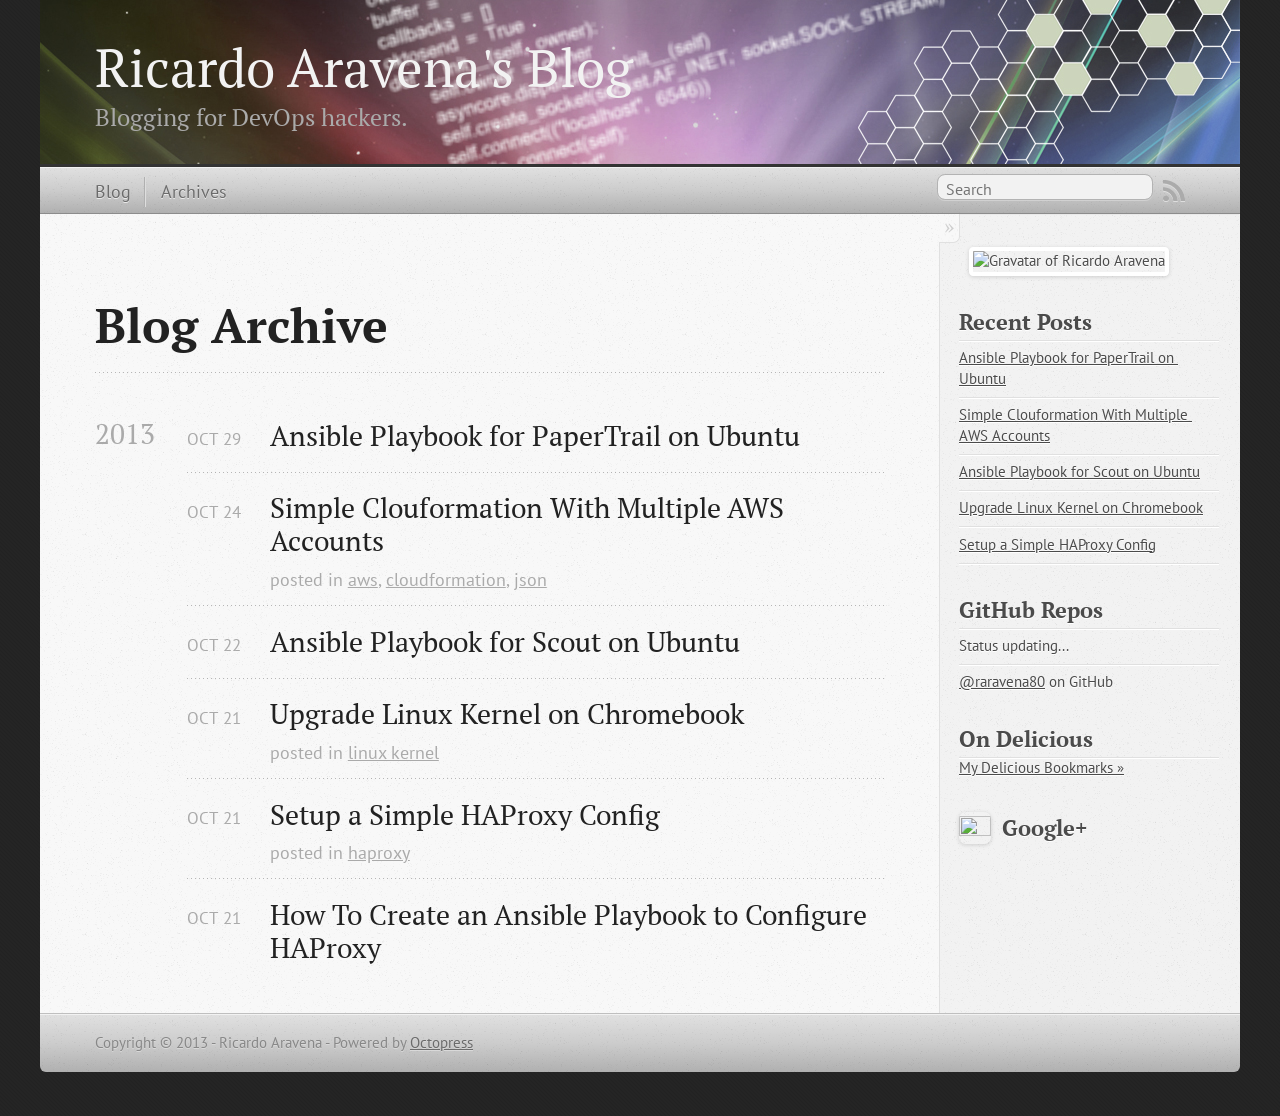
==== commit 0f5f3fca: "Site updated at 2013-10-29 20:55:52 UTC" ====
--- a/blog/archives/index.html
+++ b/blog/archives/index.html
@@ -9,8 +9,9 @@
   <meta name="author" content="Ricardo Aravena">
 
   
-  <meta name="description" content="Blog Archive 2013 Simple Clouformation With Multiple AWS Accounts
-Oct 24 2013 posted in aws, cloudformation, json Ansible Playbook for Scout on &hellip;">
+  <meta name="description" content="Blog Archive 2013 Ansible Playbook for PaperTrail on Ubuntu
+Oct 29 2013 Simple Clouformation With Multiple AWS Accounts
+Oct 24 2013 posted in aws, &hellip;">
   
 
   <!-- http://t.co/dKP3o1e -->
@@ -81,6 +82,16 @@
 
 <article>
   
+<h1><a href="/blog/2013/10/29/ansible-playbook-for-papertrail-on-ubuntu/">Ansible Playbook for PaperTrail on Ubuntu</a></h1>
+<time datetime="2013-10-29T11:54:00-07:00" pubdate><span class='month'>Oct</span> <span class='day'>29</span> <span class='year'>2013</span></time>
+
+
+</article>
+
+
+
+<article>
+  
 <h1><a href="/blog/2013/10/24/simple-clouformation-with-multiple-aws-accounts/">Simple Clouformation With Multiple AWS Accounts</a></h1>
 <time datetime="2013-10-24T14:03:00-07:00" pubdate><span class='month'>Oct</span> <span class='day'>24</span> <span class='year'>2013</span></time>
 
@@ -160,6 +171,10 @@
   <ul id="recent_posts">
     
       <li class="post">
+        <a href="/blog/2013/10/29/ansible-playbook-for-papertrail-on-ubuntu/">Ansible Playbook for PaperTrail on Ubuntu</a>
+      </li>
+    
+      <li class="post">
         <a href="/blog/2013/10/24/simple-clouformation-with-multiple-aws-accounts/">Simple Clouformation With Multiple AWS Accounts</a>
       </li>
     
@@ -173,10 +188,6 @@
     
       <li class="post">
         <a href="/blog/2013/10/21/setup-a-simple-haproxy-config/">Setup a Simple HAProxy Config</a>
-      </li>
-    
-      <li class="post">
-        <a href="/blog/2013/10/21/how-to-create-an-ansible-playbook-to-configure-haproxy/">How to Create an Ansible Playbook to Configure HAProxy</a>
       </li>
     
   </ul>
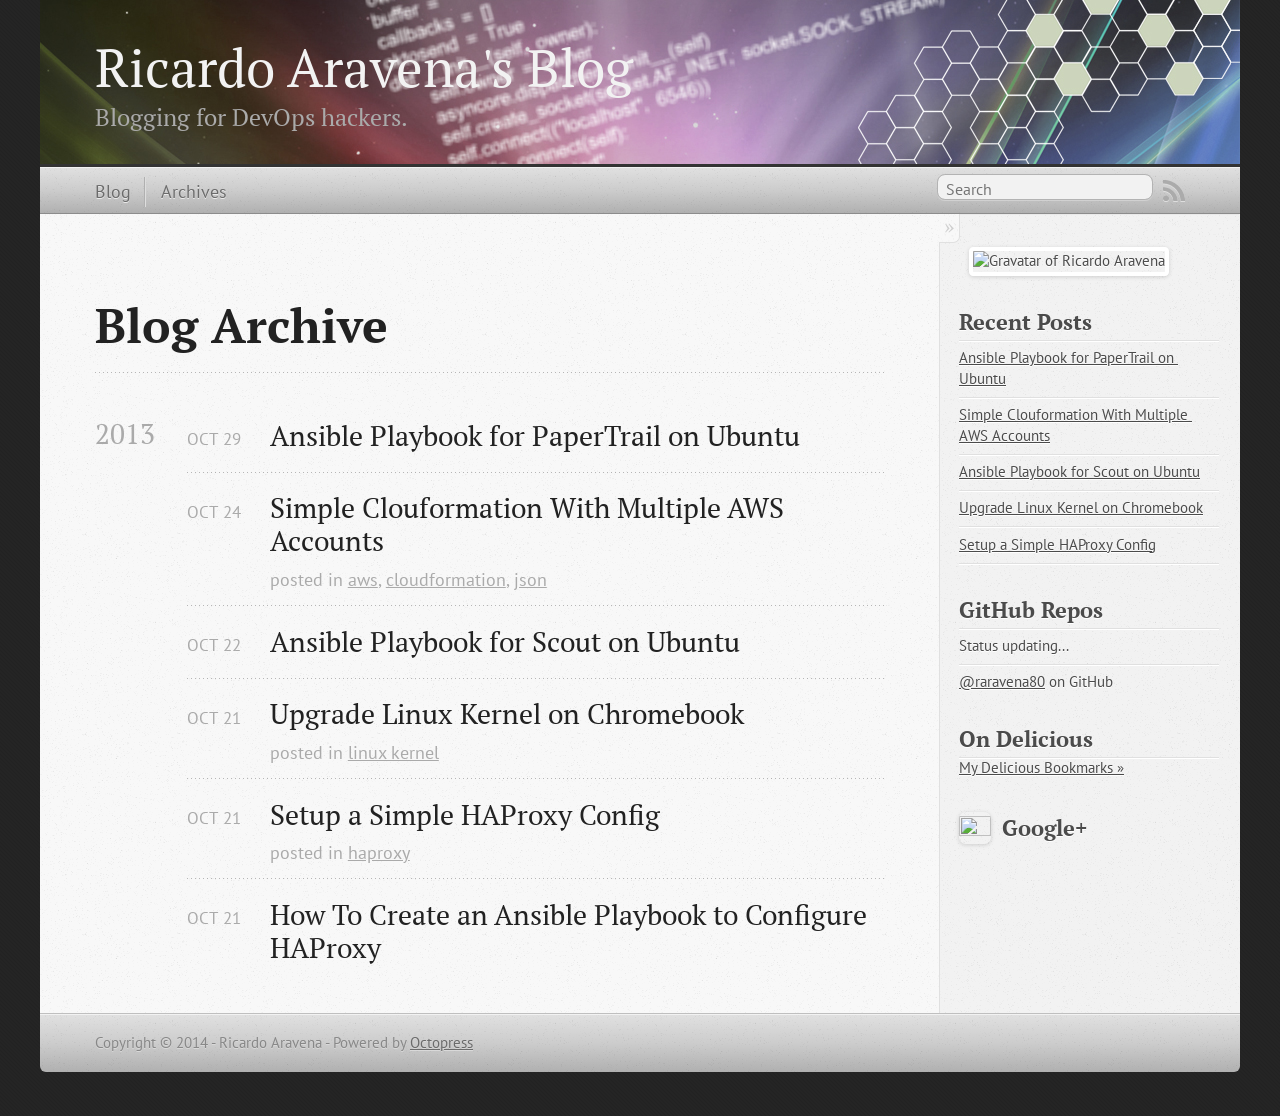
==== commit e229cb3a: "Site updated at 2014-01-23 01:00:29 UTC" ====
--- a/blog/archives/index.html
+++ b/blog/archives/index.html
@@ -249,7 +249,7 @@
     </div>
   </div>
   <footer role="contentinfo"><p>
-  Copyright &copy; 2013 - Ricardo Aravena -
+  Copyright &copy; 2014 - Ricardo Aravena -
   <span class="credit">Powered by <a href="http://octopress.org">Octopress</a></span>
 </p>
 
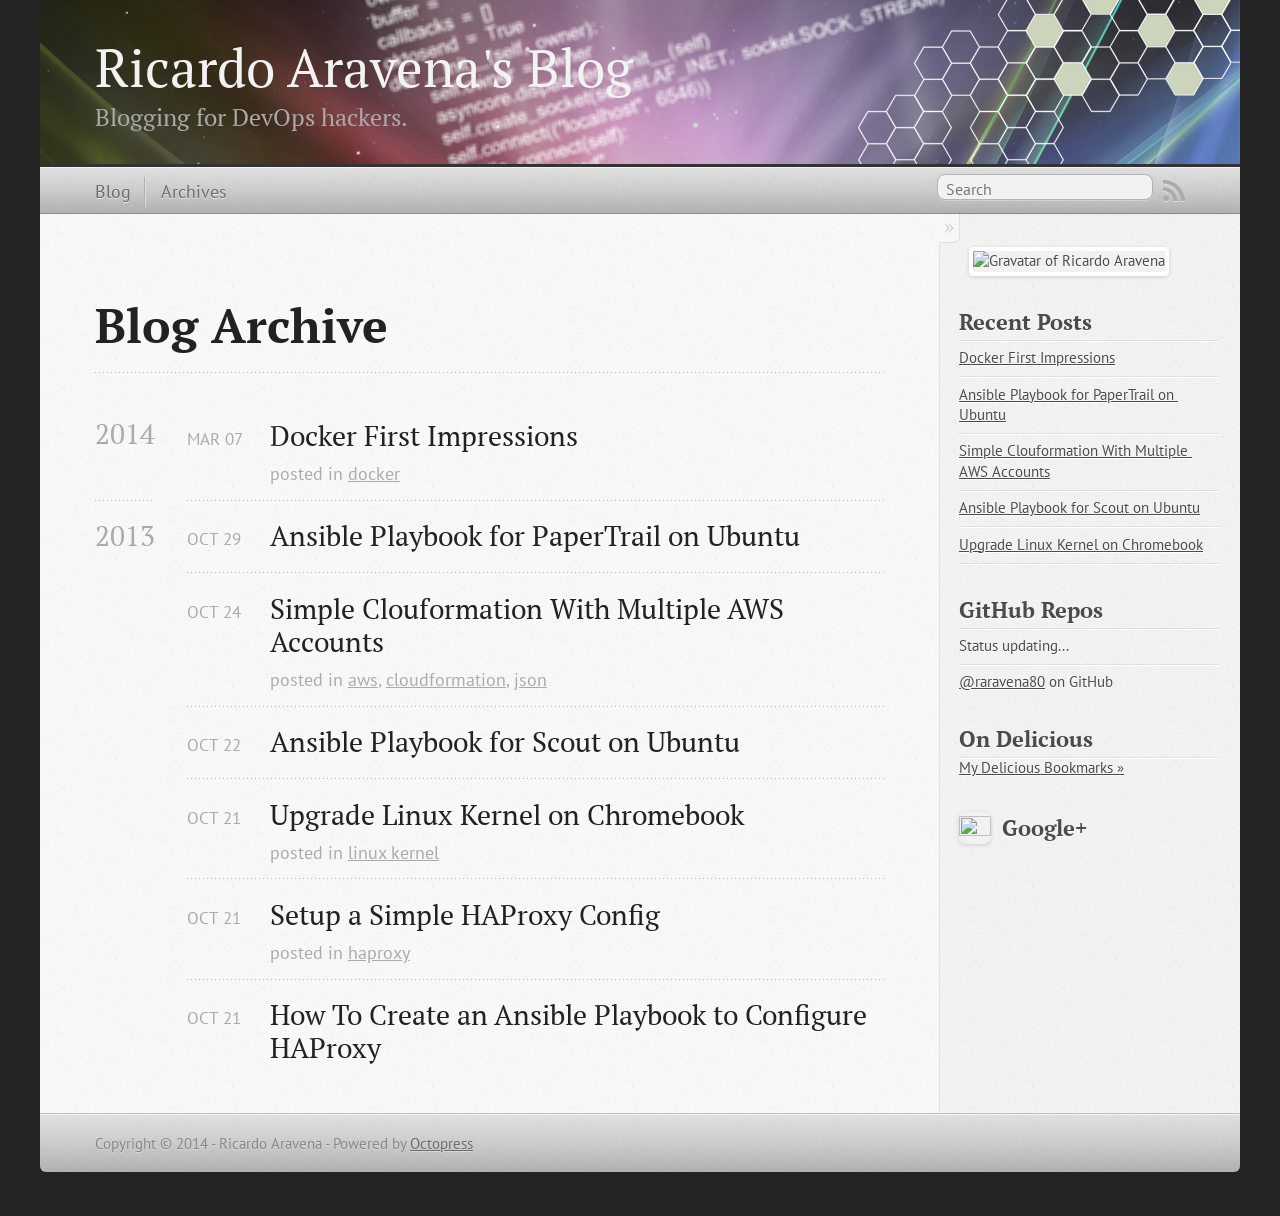
==== commit 0f60c45c: "Site updated at 2014-03-09 02:00:58 UTC" ====
--- a/blog/archives/index.html
+++ b/blog/archives/index.html
@@ -9,9 +9,9 @@
   <meta name="author" content="Ricardo Aravena">
 
   
-  <meta name="description" content="Blog Archive 2013 Ansible Playbook for PaperTrail on Ubuntu
-Oct 29 2013 Simple Clouformation With Multiple AWS Accounts
-Oct 24 2013 posted in aws, &hellip;">
+  <meta name="description" content="Blog Archive 2014 Docker First Impressions
+Mar 07 2014 posted in docker 2013 Ansible Playbook for PaperTrail on Ubuntu
+Oct 29 2013 Simple &hellip;">
   
 
   <!-- http://t.co/dKP3o1e -->
@@ -78,6 +78,23 @@
 
 
   
+  <h2>2014</h2>
+
+<article>
+  
+<h1><a href="/blog/2014/03/07/docker-first-impressions/">Docker First Impressions</a></h1>
+<time datetime="2014-03-07T16:28:00-08:00" pubdate><span class='month'>Mar</span> <span class='day'>07</span> <span class='year'>2014</span></time>
+
+<footer>
+  <span class="categories">posted in <a class='category' href='/blog/categories/docker/'>docker</a></span>
+</footer>
+
+
+</article>
+
+
+
+  
   <h2>2013</h2>
 
 <article>
@@ -171,6 +188,10 @@
   <ul id="recent_posts">
     
       <li class="post">
+        <a href="/blog/2014/03/07/docker-first-impressions/">Docker First Impressions</a>
+      </li>
+    
+      <li class="post">
         <a href="/blog/2013/10/29/ansible-playbook-for-papertrail-on-ubuntu/">Ansible Playbook for PaperTrail on Ubuntu</a>
       </li>
     
@@ -184,10 +205,6 @@
     
       <li class="post">
         <a href="/blog/2013/10/21/upgrade-linux-kernel-on-chromebook/">Upgrade Linux Kernel on Chromebook</a>
-      </li>
-    
-      <li class="post">
-        <a href="/blog/2013/10/21/setup-a-simple-haproxy-config/">Setup a Simple HAProxy Config</a>
       </li>
     
   </ul>
--- a/stylesheets/screen.css
+++ b/stylesheets/screen.css
@@ -1 +1 @@
-html,body,div,span,applet,object,iframe,h1,h2,h3,h4,h5,h6,p,blockquote,pre,a,abbr,acronym,address,big,cite,code,del,dfn,em,img,ins,kbd,q,s,samp,small,strike,strong,sub,sup,tt,var,b,u,i,center,dl,dt,dd,ol,ul,li,fieldset,form,label,legend,table,caption,tbody,tfoot,thead,tr,th,td,article,aside,canvas,details,embed,figure,figcaption,footer,header,hgroup,menu,nav,output,ruby,section,summary,time,mark,audio,video{margin:0;padding:0;border:0;font:inherit;font-size:100%;vertical-align:baseline}html{line-height:1}ol,ul{list-style:none}table{border-collapse:collapse;border-spacing:0}caption,th,td{text-align:left;font-weight:normal;vertical-align:middle}q,blockquote{quotes:none}q:before,q:after,blockquote:before,blockquote:after{content:"";content:none}a img{border:none}article,aside,details,figcaption,figure,footer,header,hgroup,menu,nav,section,summary{display:block}article,aside,details,figcaption,figure,footer,header,hgroup,menu,nav,section,summary{display:block}a{color:#1863a1}a:visited{color:#751590}a:focus{color:#0181eb}a:hover{color:#0181eb}a:active{color:#01579f}aside.sidebar a{color:#1863a1}aside.sidebar a:focus{color:#0181eb}aside.sidebar a:hover{color:#0181eb}aside.sidebar a:active{color:#01579f}a{-webkit-transition:color 0.3s;-moz-transition:color 0.3s;-o-transition:color 0.3s;transition:color 0.3s}html{background:#252525 url('/images/line-tile.png?1382484642') top left}body>div{background:#f2f2f2 url('/images/noise.png?1382484642') top left;border-bottom:1px solid #bfbfbf}body>div>div{background:#f8f8f8 url('/images/noise.png?1382484642') top left;border-right:1px solid #e0e0e0}.heading,body>header h1,h1,h2,h3,h4,h5,h6{font-family:"PT Serif","Georgia","Helvetica Neue",Arial,sans-serif}.sans,body>header h2,article header p.meta,article>footer,#content .blog-index footer,#blog-archives a.category,#blog-archives time,aside.sidebar section,body>footer{font-family:"PT Sans","Helvetica Neue",Arial,sans-serif}.serif,body,#content .blog-index a[rel=full-article]{font-family:"PT Serif",Georgia,Times,"Times New Roman",serif}.mono,pre,code,tt,p code,li code{font-family:Menlo,Monaco,"Andale Mono","lucida console","Courier New",monospace}body>header h1{font-size:2.2em;font-family:"PT Serif","Georgia","Helvetica Neue",Arial,sans-serif;font-weight:normal;line-height:1.2em;margin-bottom:0.6667em}body>header h2{font-family:"PT Serif","Georgia","Helvetica Neue",Arial,sans-serif}body{line-height:1.5em;color:#222}h1{font-size:2.2em;line-height:1.2em}@media only screen and (min-width: 992px){body{font-size:1.15em}h1{font-size:2.6em;line-height:1.2em}}h1,h2,h3,h4,h5,h6{text-rendering:optimizelegibility;margin-bottom:1em;font-weight:bold}h2,section h1{font-size:1.5em}h3,section h2,section section h1{font-size:1.3em}h4,section h3,section section h2,section section section h1{font-size:1em}h5,section h4,section section h3{font-size:.9em}h6,section h5,section section h4,section section section h3{font-size:.8em}p,article blockquote,ul,ol{margin-bottom:1.5em}ul{list-style-type:disc}ul ul{list-style-type:circle;margin-bottom:0px}ul ul ul{list-style-type:square;margin-bottom:0px}ol{list-style-type:decimal}ol ol{list-style-type:lower-alpha;margin-bottom:0px}ol ol ol{list-style-type:lower-roman;margin-bottom:0px}ul,ul ul,ul ol,ol,ol ul,ol ol{margin-left:1.3em}ul ul,ul ol,ol ul,ol ol{margin-bottom:0em}strong{font-weight:bold}em{font-style:italic}sup,sub{font-size:0.75em;position:relative;display:inline-block;padding:0 .2em;line-height:.8em}sup{top:-.5em}sub{bottom:-.5em}a[rev='footnote']{font-size:.75em;padding:0 .3em;line-height:1}q{font-style:italic}q:before{content:"\201C"}q:after{content:"\201D"}em,dfn{font-style:italic}strong,dfn{font-weight:bold}del,s{text-decoration:line-through}abbr,acronym{border-bottom:1px dotted;cursor:help}hr{margin-bottom:0.2em}small{font-size:.8em}big{font-size:1.2em}article blockquote{font-style:italic;position:relative;font-size:1.2em;line-height:1.5em;padding-left:1em;border-left:4px solid rgba(170,170,170,0.5)}article blockquote cite{font-style:italic}article blockquote cite a{color:#aaa !important;word-wrap:break-word}article blockquote cite:before{content:'\2014';padding-right:.3em;padding-left:.3em;color:#aaa}@media only screen and (min-width: 992px){article blockquote{padding-left:1.5em;border-left-width:4px}}.pullquote-right:before,.pullquote-left:before{padding:0;border:none;content:attr(data-pullquote);float:right;width:45%;margin:.5em 0 1em 1.5em;position:relative;top:7px;font-size:1.4em;line-height:1.45em}.pullquote-left:before{float:left;margin:.5em 1.5em 1em 0}.force-wrap,article a,aside.sidebar a{white-space:-moz-pre-wrap;white-space:-pre-wrap;white-space:-o-pre-wrap;white-space:pre-wrap;word-wrap:break-word}.group,body>header,body>nav,body>footer,body #content>article,body #content>div>article,body #content>div>section,body div.pagination,aside.sidebar,#main,#content,.sidebar{*zoom:1}.group:after,body>header:after,body>nav:after,body>footer:after,body #content>article:after,body #content>div>section:after,body div.pagination:after,#main:after,#content:after,.sidebar:after{content:"";display:table;clear:both}body{-webkit-text-size-adjust:none;max-width:1200px;position:relative;margin:0 auto}body>header,body>nav,body>footer,body #content>article,body #content>div>article,body #content>div>section{padding-left:18px;padding-right:18px}@media only screen and (min-width: 480px){body>header,body>nav,body>footer,body #content>article,body #content>div>article,body #content>div>section{padding-left:25px;padding-right:25px}}@media only screen and (min-width: 768px){body>header,body>nav,body>footer,body #content>article,body #content>div>article,body #content>div>section{padding-left:35px;padding-right:35px}}@media only screen and (min-width: 992px){body>header,body>nav,body>footer,body #content>article,body #content>div>article,body #content>div>section{padding-left:55px;padding-right:55px}}body div.pagination{margin-left:18px;margin-right:18px}@media only screen and (min-width: 480px){body div.pagination{margin-left:25px;margin-right:25px}}@media only screen and (min-width: 768px){body div.pagination{margin-left:35px;margin-right:35px}}@media only screen and (min-width: 992px){body div.pagination{margin-left:55px;margin-right:55px}}body>header{font-size:1em;padding-top:1.5em;padding-bottom:1.5em}#content{overflow:hidden}#content>div,#content>article{width:100%}aside.sidebar{float:none;padding:0 18px 1px;background-color:#f7f7f7;border-top:1px solid #e0e0e0}.flex-content,article img,article video,article .flash-video,aside.sidebar img{max-width:100%;height:auto}.basic-alignment.left,article img.left,article video.left,article .left.flash-video,aside.sidebar img.left{float:left;margin-right:1.5em}.basic-alignment.right,article img.right,article video.right,article .right.flash-video,aside.sidebar img.right{float:right;margin-left:1.5em}.basic-alignment.center,article img.center,article video.center,article .center.flash-video,aside.sidebar img.center{display:block;margin:0 auto 1.5em}.basic-alignment.left,article img.left,article video.left,article .left.flash-video,aside.sidebar img.left,.basic-alignment.right,article img.right,article video.right,article .right.flash-video,aside.sidebar img.right{margin-bottom:.8em}.toggle-sidebar,.no-sidebar .toggle-sidebar{display:none}@media only screen and (min-width: 750px){body.sidebar-footer aside.sidebar{float:none;width:auto;clear:left;margin:0;padding:0 35px 1px;background-color:#f7f7f7;border-top:1px solid #eaeaea}body.sidebar-footer aside.sidebar section.odd,body.sidebar-footer aside.sidebar section.even{float:left;width:48%}body.sidebar-footer aside.sidebar section.odd{margin-left:0}body.sidebar-footer aside.sidebar section.even{margin-left:4%}body.sidebar-footer aside.sidebar.thirds section{width:30%;margin-left:5%}body.sidebar-footer aside.sidebar.thirds section.first{margin-left:0;clear:both}}body.sidebar-footer #content{margin-right:0px}body.sidebar-footer .toggle-sidebar{display:none}@media only screen and (min-width: 550px){body>header{font-size:1em}}@media only screen and (min-width: 750px){aside.sidebar{float:none;width:auto;clear:left;margin:0;padding:0 35px 1px;background-color:#f7f7f7;border-top:1px solid #eaeaea}aside.sidebar section.odd,aside.sidebar section.even{float:left;width:48%}aside.sidebar section.odd{margin-left:0}aside.sidebar section.even{margin-left:4%}aside.sidebar.thirds section{width:30%;margin-left:5%}aside.sidebar.thirds section.first{margin-left:0;clear:both}}@media only screen and (min-width: 768px){body{-webkit-text-size-adjust:auto}body>header{font-size:1.2em}#main{padding:0;margin:0 auto}#content{overflow:visible;margin-right:240px;position:relative}.no-sidebar #content{margin-right:0;border-right:0}.collapse-sidebar #content{margin-right:20px}#content>div,#content>article{padding-top:17.5px;padding-bottom:17.5px;float:left}aside.sidebar{width:210px;padding:0 15px 15px;background:none;clear:none;float:left;margin:0 -100% 0 0}aside.sidebar section{width:auto;margin-left:0}aside.sidebar section.odd,aside.sidebar section.even{float:none;width:auto;margin-left:0}.collapse-sidebar aside.sidebar{float:none;width:auto;clear:left;margin:0;padding:0 35px 1px;background-color:#f7f7f7;border-top:1px solid #eaeaea}.collapse-sidebar aside.sidebar section.odd,.collapse-sidebar aside.sidebar section.even{float:left;width:48%}.collapse-sidebar aside.sidebar section.odd{margin-left:0}.collapse-sidebar aside.sidebar section.even{margin-left:4%}.collapse-sidebar aside.sidebar.thirds section{width:30%;margin-left:5%}.collapse-sidebar aside.sidebar.thirds section.first{margin-left:0;clear:both}}@media only screen and (min-width: 992px){body>header{font-size:1.3em}#content{margin-right:300px}#content>div,#content>article{padding-top:27.5px;padding-bottom:27.5px}aside.sidebar{width:260px;padding:1.2em 20px 20px}.collapse-sidebar aside.sidebar{padding-left:55px;padding-right:55px}}@media only screen and (min-width: 768px){ul,ol{margin-left:0}}body>header{background:#333}body>header h1{display:inline-block;margin:0}body>header h1 a,body>header h1 a:visited,body>header h1 a:hover{color:#f2f2f2;text-decoration:none}body>header h2{margin:.2em 0 0;font-size:1em;color:#aaa;font-weight:normal}body>nav{position:relative;background-color:#ccc;background:url('/images/noise.png?1382484642'),-webkit-gradient(linear, 50% 0%, 50% 100%, color-stop(0%, #e0e0e0), color-stop(50%, #cccccc), color-stop(100%, #b0b0b0));background:url('/images/noise.png?1382484642'),-webkit-linear-gradient(#e0e0e0,#cccccc,#b0b0b0);background:url('/images/noise.png?1382484642'),-moz-linear-gradient(#e0e0e0,#cccccc,#b0b0b0);background:url('/images/noise.png?1382484642'),-o-linear-gradient(#e0e0e0,#cccccc,#b0b0b0);background:url('/images/noise.png?1382484642'),linear-gradient(#e0e0e0,#cccccc,#b0b0b0);border-top:1px solid #f2f2f2;border-bottom:1px solid #8c8c8c;padding-top:.35em;padding-bottom:.35em}body>nav form{-webkit-background-clip:padding;-moz-background-clip:padding;background-clip:padding-box;margin:0;padding:0}body>nav form .search{padding:.3em .5em 0;font-size:.85em;font-family:"PT Sans","Helvetica Neue",Arial,sans-serif;line-height:1.1em;width:95%;-webkit-border-radius:0.5em;-moz-border-radius:0.5em;-ms-border-radius:0.5em;-o-border-radius:0.5em;border-radius:0.5em;-webkit-background-clip:padding;-moz-background-clip:padding;background-clip:padding-box;-webkit-box-shadow:#d1d1d1 0 1px;-moz-box-shadow:#d1d1d1 0 1px;box-shadow:#d1d1d1 0 1px;background-color:#f2f2f2;border:1px solid #b3b3b3;color:#888}body>nav form .search:focus{color:#444;border-color:#80b1df;-webkit-box-shadow:#80b1df 0 0 4px,#80b1df 0 0 3px inset;-moz-box-shadow:#80b1df 0 0 4px,#80b1df 0 0 3px inset;box-shadow:#80b1df 0 0 4px,#80b1df 0 0 3px inset;background-color:#fff;outline:none}body>nav fieldset[role=search]{float:right;width:48%}body>nav fieldset.mobile-nav{float:left;width:48%}body>nav fieldset.mobile-nav select{width:100%;font-size:.8em;border:1px solid #888}body>nav ul{display:none}@media only screen and (min-width: 550px){body>nav{font-size:.9em}body>nav ul{margin:0;padding:0;border:0;overflow:hidden;*zoom:1;float:left;display:block;padding-top:.15em}body>nav ul li{list-style-image:none;list-style-type:none;margin-left:0;white-space:nowrap;display:inline;float:left;padding-left:0;padding-right:0}body>nav ul li:first-child,body>nav ul li.first{padding-left:0}body>nav ul li:last-child{padding-right:0}body>nav ul li.last{padding-right:0}body>nav ul.subscription{margin-left:.8em;float:right}body>nav ul.subscription li:last-child a{padding-right:0}body>nav ul li{margin:0}body>nav a{color:#6b6b6b;font-family:"PT Sans","Helvetica Neue",Arial,sans-serif;text-shadow:#ebebeb 0 1px;float:left;text-decoration:none;font-size:1.1em;padding:.1em 0;line-height:1.5em}body>nav a:visited{color:#6b6b6b}body>nav a:hover{color:#2b2b2b}body>nav li+li{border-left:1px solid #b0b0b0;margin-left:.8em}body>nav li+li a{padding-left:.8em;border-left:1px solid #dedede}body>nav form{float:right;text-align:left;padding-left:.8em;width:175px}body>nav form .search{width:93%;font-size:.95em;line-height:1.2em}body>nav ul[data-subscription$=email]+form{width:97px}body>nav ul[data-subscription$=email]+form .search{width:91%}body>nav fieldset.mobile-nav{display:none}body>nav fieldset[role=search]{width:99%}}@media only screen and (min-width: 992px){body>nav form{width:215px}body>nav ul[data-subscription$=email]+form{width:147px}}.no-placeholder body>nav .search{background:#f2f2f2 url('/images/search.png?1382484642') 0.3em 0.25em no-repeat;text-indent:1.3em}@media only screen and (min-width: 550px){.maskImage body>nav ul[data-subscription$=email]+form{width:123px}}@media only screen and (min-width: 992px){.maskImage body>nav ul[data-subscription$=email]+form{width:173px}}.maskImage ul.subscription{position:relative;top:.2em}.maskImage ul.subscription li,.maskImage ul.subscription a{border:0;padding:0}.maskImage a[rel=subscribe-rss]{position:relative;top:0px;text-indent:-999999em;background-color:#dedede;border:0;padding:0}.maskImage a[rel=subscribe-rss],.maskImage a[rel=subscribe-rss]:after{-webkit-mask-image:url('/images/rss.png?1382484642');-moz-mask-image:url('/images/rss.png?1382484642');-ms-mask-image:url('/images/rss.png?1382484642');-o-mask-image:url('/images/rss.png?1382484642');mask-image:url('/images/rss.png?1382484642');-webkit-mask-repeat:no-repeat;-moz-mask-repeat:no-repeat;-ms-mask-repeat:no-repeat;-o-mask-repeat:no-repeat;mask-repeat:no-repeat;width:22px;height:22px}.maskImage a[rel=subscribe-rss]:after{content:"";position:absolute;top:-1px;left:0;background-color:#ababab}.maskImage a[rel=subscribe-rss]:hover:after{background-color:#9e9e9e}.maskImage a[rel=subscribe-email]{position:relative;top:0px;text-indent:-999999em;background-color:#dedede;border:0;padding:0}.maskImage a[rel=subscribe-email],.maskImage a[rel=subscribe-email]:after{-webkit-mask-image:url('/images/email.png?1382484642');-moz-mask-image:url('/images/email.png?1382484642');-ms-mask-image:url('/images/email.png?1382484642');-o-mask-image:url('/images/email.png?1382484642');mask-image:url('/images/email.png?1382484642');-webkit-mask-repeat:no-repeat;-moz-mask-repeat:no-repeat;-ms-mask-repeat:no-repeat;-o-mask-repeat:no-repeat;mask-repeat:no-repeat;width:28px;height:22px}.maskImage a[rel=subscribe-email]:after{content:"";position:absolute;top:-1px;left:0;background-color:#ababab}.maskImage a[rel=subscribe-email]:hover:after{background-color:#9e9e9e}article{padding-top:1em}article header{position:relative;padding-top:2em;padding-bottom:1em;margin-bottom:1em;background:url('[data-uri]') bottom left repeat-x}article header h1{margin:0}article header h1 a{text-decoration:none}article header h1 a:hover{text-decoration:underline}article header p{font-size:.9em;color:#aaa;margin:0}article header p.meta{text-transform:uppercase;position:absolute;top:0}@media only screen and (min-width: 768px){article header{margin-bottom:1.5em;padding-bottom:1em;background:url('[data-uri]') bottom left repeat-x}}article h2{padding-top:0.8em;background:url('[data-uri]') top left repeat-x}.entry-content article h2:first-child,article header+h2{padding-top:0}article h2:first-child,article header+h2{background:none}article .feature{padding-top:.5em;margin-bottom:1em;padding-bottom:1em;background:url('[data-uri]') bottom left repeat-x;font-size:2.0em;font-style:italic;line-height:1.3em}article img,article video,article .flash-video{-webkit-border-radius:0.3em;-moz-border-radius:0.3em;-ms-border-radius:0.3em;-o-border-radius:0.3em;border-radius:0.3em;-webkit-box-shadow:rgba(0,0,0,0.15) 0 1px 4px;-moz-box-shadow:rgba(0,0,0,0.15) 0 1px 4px;box-shadow:rgba(0,0,0,0.15) 0 1px 4px;-webkit-box-sizing:border-box;-moz-box-sizing:border-box;box-sizing:border-box;border:#fff 0.5em solid}article video,article .flash-video{margin:0 auto 1.5em}article video{display:block;width:100%}article .flash-video>div{position:relative;display:block;padding-bottom:56.25%;padding-top:1px;height:0;overflow:hidden}article .flash-video>div iframe,article .flash-video>div object,article .flash-video>div embed{position:absolute;top:0;left:0;width:100%;height:100%}article>footer{padding-bottom:2.5em;margin-top:2em}article>footer p.meta{margin-bottom:.8em;font-size:.85em;clear:both;overflow:hidden}.blog-index article+article{background:url('[data-uri]') top left repeat-x}#content .blog-index{padding-top:0;padding-bottom:0}#content .blog-index article{padding-top:2em}#content .blog-index article header{background:none;padding-bottom:0}#content .blog-index article h1{font-size:2.2em}#content .blog-index article h1 a{color:inherit}#content .blog-index article h1 a:hover{color:#0181eb}#content .blog-index a[rel=full-article]{background:#ebebeb;display:inline-block;padding:.4em .8em;margin-right:.5em;text-decoration:none;color:#666;-webkit-transition:background-color 0.5s;-moz-transition:background-color 0.5s;-o-transition:background-color 0.5s;transition:background-color 0.5s}#content .blog-index a[rel=full-article]:hover{background:#0181eb;text-shadow:none;color:#f8f8f8}#content .blog-index footer{margin-top:1em}.separator,article>footer .byline+time:before,article>footer time+time:before,article>footer .comments:before,article>footer .byline ~ .categories:before{content:"\2022 ";padding:0 .4em 0 .2em;display:inline-block}#content div.pagination{text-align:center;font-size:.95em;position:relative;background:url('[data-uri]') top left repeat-x;padding-top:1.5em;padding-bottom:1.5em}#content div.pagination a{text-decoration:none;color:#aaa}#content div.pagination a.prev{position:absolute;left:0}#content div.pagination a.next{position:absolute;right:0}#content div.pagination a:hover{color:#0181eb}#content div.pagination a[href*=archive]:before,#content div.pagination a[href*=archive]:after{content:'\2014';padding:0 .3em}p.meta+.sharing{padding-top:1em;padding-left:0;background:url('[data-uri]') top left repeat-x}#fb-root{display:none}p code,li code{display:inline-block;white-space:no-wrap;background:#fff;font-size:.8em;line-height:1.5em;color:#555;border:1px solid #ddd;-webkit-border-radius:0.4em;-moz-border-radius:0.4em;-ms-border-radius:0.4em;-o-border-radius:0.4em;border-radius:0.4em;padding:0 .3em;margin:-1px 0}p pre code,li pre code{font-size:1em;background:none;border:none}pre{background:#fbfbfb url('/images/noise.png?1382484642') top left;-webkit-border-radius:0.4em;-moz-border-radius:0.4em;-ms-border-radius:0.4em;-o-border-radius:0.4em;border-radius:0.4em;color:#586e75;overflow:scroll;overflow-y:hidden;overflow-x:auto;border:1px solid #d8d8d8;margin-bottom:2.1em;padding:1em .8em;font-size:13px;line-height:1.45em}figure.code{-webkit-box-shadow:rgba(0,0,0,0.06) 0 0 10px;-moz-box-shadow:rgba(0,0,0,0.06) 0 0 10px;box-shadow:rgba(0,0,0,0.06) 0 0 10px;background:none;padding:0;border:0;margin-bottom:1.5em}figure.code pre{-webkit-border-radius:0px;-moz-border-radius:0px;-ms-border-radius:0px;-o-border-radius:0px;border-radius:0px;-webkit-box-shadow:none;-moz-box-shadow:none;box-shadow:none;background:none;color:#586e75;border:none;padding:0;margin-bottom:0;overflow:visible;font-style:normal;font-weight:normal}figure.code figcaption{position:relative;text-align:center;font-size:13px;line-height:2em;font-weight:normal;margin-bottom:0;-moz-border-radius-topleft:5px;-webkit-border-top-left-radius:5px;border-top-left-radius:5px;-moz-border-radius-topright:5px;-webkit-border-top-right-radius:5px;border-top-right-radius:5px;font-family:"Helvetica Neue", Arial, "Lucida Grande", "Lucida Sans Unicode", Lucida, sans-serif;background-color:#aaaaaa;text-shadow:#fff 0 1px 0;color:#777;background-image:-webkit-gradient(linear, 50% 0%, 50% 100%, color-stop(0%, #ffffff), color-stop(6%, #f0f0f0), color-stop(90%, #e5e5e5), color-stop(100%, #dddddd));background-image:-webkit-linear-gradient(#ffffff,#f0f0f0 6%,#e5e5e5 90%,#dddddd);background-image:-moz-linear-gradient(#ffffff,#f0f0f0 6%,#e5e5e5 90%,#dddddd);background-image:-o-linear-gradient(#ffffff,#f0f0f0 6%,#e5e5e5 90%,#dddddd);background-image:linear-gradient(#ffffff,#f0f0f0 6%,#e5e5e5 90%,#dddddd);border:1px solid #c5c5c5;border-top-color:#d5d5d5;border-bottom:0}figure.code figcaption a{position:absolute;right:.8em;text-decoration:none;color:inherit;z-index:1;padding-left:3em}figure.code figcaption a:hover{text-decoration:underline}figure.code .marked{position:relative;display:block}figure.code .marked:after{content:"";position:absolute;background:rgba(0,186,255,0.03);left:-.8em;top:0;bottom:0;right:-.8em;border:0px solid rgba(0,186,255,0.13);border-left-color:rgba(0,186,255,0.5)}figure.code .marked.start:after{border-top-width:1px}figure.code .marked.end:after{border-bottom-width:1px}figure.code .unnumbered .marked:after,figure.code .line-numbers .marked:after{border-left-width:2px}figure .highlight{border:1px solid #d8d8d8;background:#fbfbfb;overflow-y:hidden;overflow-x:auto}figure .highlight [data-line]:before{content:attr(data-line)}figure .highlight td{line-height:1.45em;font-size:13px}figure .highlight td pre{padding:.8em}figure .highlight .main{width:100%;background:#fbfbfb url('/images/noise.png?1382484642') top left}figure .highlight .line-numbers{text-align:right;background:#fefefe url('/images/noise.png?1382484642') top left;border-right:1px solid #e0e0e0;-webkit-box-shadow:#fff -1px 0 inset;-moz-box-shadow:#fff -1px 0 inset;box-shadow:#fff -1px 0 inset;text-shadow:#eaeaea 0 -1px}figure .highlight .line-numbers pre{color:#93a1a1}figure .highlight .c{color:#93a1a1;font-style:italic}figure .highlight .cm{color:#93a1a1;font-style:italic}figure .highlight .cp{color:#93a1a1;font-style:italic}figure .highlight .c1{color:#93a1a1;font-style:italic}figure .highlight .cs{color:#93a1a1;font-weight:bold;font-style:italic}figure .highlight .err{color:#dc322f;background:none}figure .highlight .k{color:#cb4b16}figure .highlight .o{color:#586e75;font-weight:bold}figure .highlight .p{color:#586e75}figure .highlight .ow{color:#2aa198;font-weight:bold}figure .highlight .gd{color:#586e75;background-color:#f3c8c8;display:inline-block}figure .highlight .gd .x{color:#586e75;background-color:#f0b4b3;display:inline-block}figure .highlight .ge{color:#586e75;font-style:italic}figure .highlight .gh{color:#93a1a1}figure .highlight .gi{color:#586e75;background-color:#e3e7c8;display:inline-block}figure .highlight .gi .x{color:#586e75;background-color:#cbd396;display:inline-block}figure .highlight .gs{color:#586e75;font-weight:bold}figure .highlight .gu{color:#6c71c4}figure .highlight .kc{color:#859900;font-weight:bold}figure .highlight .kd{color:#268bd2}figure .highlight .kp{color:#cb4b16;font-weight:bold}figure .highlight .kr{color:#d33682;font-weight:bold}figure .highlight .kt{color:#2aa198}figure .highlight .n{color:#268bd2}figure .highlight .na{color:#268bd2}figure .highlight .nb{color:#859900}figure .highlight .nc{color:#d33682}figure .highlight .no{color:#b58900}figure .highlight .nl{color:#859900}figure .highlight .ne{color:#268bd2;font-weight:bold}figure .highlight .nf{color:#268bd2;font-weight:bold}figure .highlight .nn{color:#b58900}figure .highlight .nt{color:#268bd2;font-weight:bold}figure .highlight .nx{color:#b58900 !important}figure .highlight .vg{color:#268bd2}figure .highlight .vi{color:#268bd2}figure .highlight .nv{color:#268bd2}figure .highlight .mf{color:#2aa198}figure .highlight .m{color:#2aa198}figure .highlight .mh{color:#2aa198}figure .highlight .mi{color:#2aa198}figure .highlight .s{color:#2aa198}figure .highlight .sd{color:#2aa198}figure .highlight .s2{color:#2aa198}figure .highlight .se{color:#dc322f}figure .highlight .si{color:#268bd2}figure .highlight .sr{color:#2aa198}figure .highlight .s1{color:#2aa198}figure .highlight div .gd,figure .highlight div .gd .x,figure .highlight div .gi,figure .highlight div .gi .x{display:inline-block;width:100%}pre::-webkit-scrollbar,figure .highlight::-webkit-scrollbar{height:.5em;background:rgba(0,0,0,0.15)}pre::-webkit-scrollbar-thumb:horizontal,figure .highlight::-webkit-scrollbar-thumb:horizontal{background:rgba(0,0,0,0.15);-webkit-border-radius:4px;border-radius:4px}#archive #content>div,#archive #content>div>article{padding-top:0}#blog-archives{color:#aaa}#blog-archives article{padding:1em 0 1em;position:relative;background:url('[data-uri]') bottom left repeat-x}#blog-archives article:last-child{background:none}#blog-archives article footer{padding:0;margin:0}#blog-archives h1{color:#222;margin-bottom:.3em}#blog-archives h2{display:none}#blog-archives h1{font-size:1.5em}#blog-archives h1 a{text-decoration:none;color:inherit;font-weight:normal;display:inline-block}#blog-archives h1 a:hover{text-decoration:underline}#blog-archives h1 a:hover{color:#0181eb}#blog-archives a.category,#blog-archives time{color:#aaa}#blog-archives .entry-content{display:none}#blog-archives time{font-size:.9em;line-height:1.2em}#blog-archives time .month,#blog-archives time .day{display:inline-block}#blog-archives time .month{text-transform:uppercase}#blog-archives p{margin-bottom:1em}#blog-archives a,#blog-archives .entry-content a{color:inherit}#blog-archives a:hover,#blog-archives .entry-content a:hover{color:#0181eb}#blog-archives a:hover{color:#0181eb}@media only screen and (min-width: 550px){#blog-archives article{margin-left:5em}#blog-archives h2{margin-bottom:.3em;font-weight:normal;display:inline-block;position:relative;top:-1px;float:left}#blog-archives h2:first-child{padding-top:.75em}#blog-archives time{position:absolute;text-align:right;left:0em;top:1.8em}#blog-archives .year{display:none}#blog-archives article{padding-left:4.5em;padding-bottom:.7em}#blog-archives a.category{line-height:1.1em}}#content>.category article{margin-left:0;padding-left:6.8em}#content>.category .year{display:inline}.side-shadow-border,aside.sidebar section h1,aside.sidebar li{-webkit-box-shadow:#fff 0 1px;-moz-box-shadow:#fff 0 1px;box-shadow:#fff 0 1px}aside.sidebar{overflow:hidden;color:#4b4b4b;text-shadow:#fff 0 1px}aside.sidebar section{font-size:.8em;line-height:1.4em;margin-bottom:1.5em}aside.sidebar section h1{margin:1.5em 0 0;padding-bottom:.2em;border-bottom:1px solid #e0e0e0}aside.sidebar section h1+p{padding-top:.4em}aside.sidebar img{-webkit-border-radius:0.3em;-moz-border-radius:0.3em;-ms-border-radius:0.3em;-o-border-radius:0.3em;border-radius:0.3em;-webkit-box-shadow:rgba(0,0,0,0.15) 0 1px 4px;-moz-box-shadow:rgba(0,0,0,0.15) 0 1px 4px;box-shadow:rgba(0,0,0,0.15) 0 1px 4px;-webkit-box-sizing:border-box;-moz-box-sizing:border-box;box-sizing:border-box;border:#fff 0.3em solid}aside.sidebar ul{margin-bottom:0.5em;margin-left:0}aside.sidebar li{list-style:none;padding:.5em 0;margin:0;border-bottom:1px solid #e0e0e0}aside.sidebar li p:last-child{margin-bottom:0}aside.sidebar a{color:inherit;-webkit-transition:color 0.5s;-moz-transition:color 0.5s;-o-transition:color 0.5s;transition:color 0.5s}aside.sidebar:hover a{color:#1863a1}aside.sidebar:hover a:hover{color:#0181eb}.aside-alt-link,#pinboard_linkroll .pin-tag{color:#7e7e7e}.aside-alt-link:hover,#pinboard_linkroll .pin-tag:hover{color:#0181eb}@media only screen and (min-width: 768px){.toggle-sidebar{outline:none;position:absolute;right:-10px;top:0;bottom:0;display:inline-block;text-decoration:none;color:#cecece;width:9px;cursor:pointer}.toggle-sidebar:hover{background:#e9e9e9;background:-webkit-gradient(linear, 0% 50%, 100% 50%, color-stop(0%, rgba(224,224,224,0.5)), color-stop(100%, rgba(224,224,224,0)));background:-webkit-linear-gradient(left, rgba(224,224,224,0.5),rgba(224,224,224,0));background:-moz-linear-gradient(left, rgba(224,224,224,0.5),rgba(224,224,224,0));background:-o-linear-gradient(left, rgba(224,224,224,0.5),rgba(224,224,224,0));background:linear-gradient(left, rgba(224,224,224,0.5),rgba(224,224,224,0))}.toggle-sidebar:after{position:absolute;right:-11px;top:0;width:20px;font-size:1.2em;line-height:1.1em;padding-bottom:.15em;-moz-border-radius-bottomright:0.3em;-webkit-border-bottom-right-radius:0.3em;border-bottom-right-radius:0.3em;text-align:center;background:#f8f8f8 url('/images/noise.png?1382484642') top left;border-bottom:1px solid #e0e0e0;border-right:1px solid #e0e0e0;content:"\00BB";text-indent:-1px}.collapse-sidebar .toggle-sidebar{text-indent:0px;right:-20px;width:19px}.collapse-sidebar .toggle-sidebar:hover{background:#e9e9e9}.collapse-sidebar .toggle-sidebar:after{border-left:1px solid #e0e0e0;text-shadow:#fff 0 1px;content:"\00AB";left:0px;right:0;text-align:center;text-indent:0;border:0;border-right-width:0;background:none}}.googleplus h1{-moz-box-shadow:none !important;-webkit-box-shadow:none !important;-o-box-shadow:none !important;box-shadow:none !important;border-bottom:0px none !important}.googleplus a{text-decoration:none;white-space:normal !important;line-height:32px}.googleplus a img{float:left;margin-right:0.5em;border:0 none}.googleplus-hidden{position:absolute;top:-1000em;left:-1000em}#pinboard_linkroll .pin-title,#pinboard_linkroll .pin-description{display:block;margin-bottom:.5em}#pinboard_linkroll .pin-tag{text-decoration:none}#pinboard_linkroll .pin-tag:hover{text-decoration:underline}#pinboard_linkroll .pin-tag:after{content:','}#pinboard_linkroll .pin-tag:last-child:after{content:''}.delicious-posts a.delicious-link{margin-bottom:.5em;display:block}.delicious-posts p{font-size:1em}body>footer{font-size:.8em;color:#888;text-shadow:#d9d9d9 0 1px;background-color:#ccc;background:url('/images/noise.png?1382484642'),-webkit-gradient(linear, 50% 0%, 50% 100%, color-stop(0%, #e0e0e0), color-stop(50%, #cccccc), color-stop(100%, #b0b0b0));background:url('/images/noise.png?1382484642'),-webkit-linear-gradient(#e0e0e0,#cccccc,#b0b0b0);background:url('/images/noise.png?1382484642'),-moz-linear-gradient(#e0e0e0,#cccccc,#b0b0b0);background:url('/images/noise.png?1382484642'),-o-linear-gradient(#e0e0e0,#cccccc,#b0b0b0);background:url('/images/noise.png?1382484642'),linear-gradient(#e0e0e0,#cccccc,#b0b0b0);border-top:1px solid #f2f2f2;position:relative;padding-top:1em;padding-bottom:1em;margin-bottom:3em;-moz-border-radius-bottomleft:0.4em;-webkit-border-bottom-left-radius:0.4em;border-bottom-left-radius:0.4em;-moz-border-radius-bottomright:0.4em;-webkit-border-bottom-right-radius:0.4em;border-bottom-right-radius:0.4em;z-index:1}body>footer a{color:#6b6b6b}body>footer a:visited{color:#6b6b6b}body>footer a:hover{color:#484848}body>footer p:last-child{margin-bottom:0}body>header{background-image:url("/images/header.jpg");background-repeat:no-repeat}
+html,body,div,span,applet,object,iframe,h1,h2,h3,h4,h5,h6,p,blockquote,pre,a,abbr,acronym,address,big,cite,code,del,dfn,em,img,ins,kbd,q,s,samp,small,strike,strong,sub,sup,tt,var,b,u,i,center,dl,dt,dd,ol,ul,li,fieldset,form,label,legend,table,caption,tbody,tfoot,thead,tr,th,td,article,aside,canvas,details,embed,figure,figcaption,footer,header,hgroup,menu,nav,output,ruby,section,summary,time,mark,audio,video{margin:0;padding:0;border:0;font:inherit;font-size:100%;vertical-align:baseline}html{line-height:1}ol,ul{list-style:none}table{border-collapse:collapse;border-spacing:0}caption,th,td{text-align:left;font-weight:normal;vertical-align:middle}q,blockquote{quotes:none}q:before,q:after,blockquote:before,blockquote:after{content:"";content:none}a img{border:none}article,aside,details,figcaption,figure,footer,header,hgroup,menu,nav,section,summary{display:block}article,aside,details,figcaption,figure,footer,header,hgroup,menu,nav,section,summary{display:block}a{color:#1863a1}a:visited{color:#751590}a:focus{color:#0181eb}a:hover{color:#0181eb}a:active{color:#01579f}aside.sidebar a{color:#1863a1}aside.sidebar a:focus{color:#0181eb}aside.sidebar a:hover{color:#0181eb}aside.sidebar a:active{color:#01579f}a{-webkit-transition:color 0.3s;-moz-transition:color 0.3s;-o-transition:color 0.3s;transition:color 0.3s}html{background:#252525 url('/images/line-tile.png?1382675155') top left}body>div{background:#f2f2f2 url('/images/noise.png?1382675155') top left;border-bottom:1px solid #bfbfbf}body>div>div{background:#f8f8f8 url('/images/noise.png?1382675155') top left;border-right:1px solid #e0e0e0}.heading,body>header h1,h1,h2,h3,h4,h5,h6{font-family:"PT Serif","Georgia","Helvetica Neue",Arial,sans-serif}.sans,body>header h2,article header p.meta,article>footer,#content .blog-index footer,#blog-archives a.category,#blog-archives time,aside.sidebar section,body>footer{font-family:"PT Sans","Helvetica Neue",Arial,sans-serif}.serif,body,#content .blog-index a[rel=full-article]{font-family:"PT Serif",Georgia,Times,"Times New Roman",serif}.mono,pre,code,tt,p code,li code{font-family:Menlo,Monaco,"Andale Mono","lucida console","Courier New",monospace}body>header h1{font-size:2.2em;font-family:"PT Serif","Georgia","Helvetica Neue",Arial,sans-serif;font-weight:normal;line-height:1.2em;margin-bottom:0.6667em}body>header h2{font-family:"PT Serif","Georgia","Helvetica Neue",Arial,sans-serif}body{line-height:1.5em;color:#222}h1{font-size:2.2em;line-height:1.2em}@media only screen and (min-width: 992px){body{font-size:1.15em}h1{font-size:2.6em;line-height:1.2em}}h1,h2,h3,h4,h5,h6{text-rendering:optimizelegibility;margin-bottom:1em;font-weight:bold}h2,section h1{font-size:1.5em}h3,section h2,section section h1{font-size:1.3em}h4,section h3,section section h2,section section section h1{font-size:1em}h5,section h4,section section h3{font-size:.9em}h6,section h5,section section h4,section section section h3{font-size:.8em}p,article blockquote,ul,ol{margin-bottom:1.5em}ul{list-style-type:disc}ul ul{list-style-type:circle;margin-bottom:0px}ul ul ul{list-style-type:square;margin-bottom:0px}ol{list-style-type:decimal}ol ol{list-style-type:lower-alpha;margin-bottom:0px}ol ol ol{list-style-type:lower-roman;margin-bottom:0px}ul,ul ul,ul ol,ol,ol ul,ol ol{margin-left:1.3em}ul ul,ul ol,ol ul,ol ol{margin-bottom:0em}strong{font-weight:bold}em{font-style:italic}sup,sub{font-size:0.75em;position:relative;display:inline-block;padding:0 .2em;line-height:.8em}sup{top:-.5em}sub{bottom:-.5em}a[rev='footnote']{font-size:.75em;padding:0 .3em;line-height:1}q{font-style:italic}q:before{content:"\201C"}q:after{content:"\201D"}em,dfn{font-style:italic}strong,dfn{font-weight:bold}del,s{text-decoration:line-through}abbr,acronym{border-bottom:1px dotted;cursor:help}hr{margin-bottom:0.2em}small{font-size:.8em}big{font-size:1.2em}article blockquote{font-style:italic;position:relative;font-size:1.2em;line-height:1.5em;padding-left:1em;border-left:4px solid rgba(170,170,170,0.5)}article blockquote cite{font-style:italic}article blockquote cite a{color:#aaa !important;word-wrap:break-word}article blockquote cite:before{content:'\2014';padding-right:.3em;padding-left:.3em;color:#aaa}@media only screen and (min-width: 992px){article blockquote{padding-left:1.5em;border-left-width:4px}}.pullquote-right:before,.pullquote-left:before{padding:0;border:none;content:attr(data-pullquote);float:right;width:45%;margin:.5em 0 1em 1.5em;position:relative;top:7px;font-size:1.4em;line-height:1.45em}.pullquote-left:before{float:left;margin:.5em 1.5em 1em 0}.force-wrap,article a,aside.sidebar a{white-space:-moz-pre-wrap;white-space:-pre-wrap;white-space:-o-pre-wrap;white-space:pre-wrap;word-wrap:break-word}.group,body>header,body>nav,body>footer,body #content>article,body #content>div>article,body #content>div>section,body div.pagination,aside.sidebar,#main,#content,.sidebar{*zoom:1}.group:after,body>header:after,body>nav:after,body>footer:after,body #content>article:after,body #content>div>section:after,body div.pagination:after,#main:after,#content:after,.sidebar:after{content:"";display:table;clear:both}body{-webkit-text-size-adjust:none;max-width:1200px;position:relative;margin:0 auto}body>header,body>nav,body>footer,body #content>article,body #content>div>article,body #content>div>section{padding-left:18px;padding-right:18px}@media only screen and (min-width: 480px){body>header,body>nav,body>footer,body #content>article,body #content>div>article,body #content>div>section{padding-left:25px;padding-right:25px}}@media only screen and (min-width: 768px){body>header,body>nav,body>footer,body #content>article,body #content>div>article,body #content>div>section{padding-left:35px;padding-right:35px}}@media only screen and (min-width: 992px){body>header,body>nav,body>footer,body #content>article,body #content>div>article,body #content>div>section{padding-left:55px;padding-right:55px}}body div.pagination{margin-left:18px;margin-right:18px}@media only screen and (min-width: 480px){body div.pagination{margin-left:25px;margin-right:25px}}@media only screen and (min-width: 768px){body div.pagination{margin-left:35px;margin-right:35px}}@media only screen and (min-width: 992px){body div.pagination{margin-left:55px;margin-right:55px}}body>header{font-size:1em;padding-top:1.5em;padding-bottom:1.5em}#content{overflow:hidden}#content>div,#content>article{width:100%}aside.sidebar{float:none;padding:0 18px 1px;background-color:#f7f7f7;border-top:1px solid #e0e0e0}.flex-content,article img,article video,article .flash-video,aside.sidebar img{max-width:100%;height:auto}.basic-alignment.left,article img.left,article video.left,article .left.flash-video,aside.sidebar img.left{float:left;margin-right:1.5em}.basic-alignment.right,article img.right,article video.right,article .right.flash-video,aside.sidebar img.right{float:right;margin-left:1.5em}.basic-alignment.center,article img.center,article video.center,article .center.flash-video,aside.sidebar img.center{display:block;margin:0 auto 1.5em}.basic-alignment.left,article img.left,article video.left,article .left.flash-video,aside.sidebar img.left,.basic-alignment.right,article img.right,article video.right,article .right.flash-video,aside.sidebar img.right{margin-bottom:.8em}.toggle-sidebar,.no-sidebar .toggle-sidebar{display:none}@media only screen and (min-width: 750px){body.sidebar-footer aside.sidebar{float:none;width:auto;clear:left;margin:0;padding:0 35px 1px;background-color:#f7f7f7;border-top:1px solid #eaeaea}body.sidebar-footer aside.sidebar section.odd,body.sidebar-footer aside.sidebar section.even{float:left;width:48%}body.sidebar-footer aside.sidebar section.odd{margin-left:0}body.sidebar-footer aside.sidebar section.even{margin-left:4%}body.sidebar-footer aside.sidebar.thirds section{width:30%;margin-left:5%}body.sidebar-footer aside.sidebar.thirds section.first{margin-left:0;clear:both}}body.sidebar-footer #content{margin-right:0px}body.sidebar-footer .toggle-sidebar{display:none}@media only screen and (min-width: 550px){body>header{font-size:1em}}@media only screen and (min-width: 750px){aside.sidebar{float:none;width:auto;clear:left;margin:0;padding:0 35px 1px;background-color:#f7f7f7;border-top:1px solid #eaeaea}aside.sidebar section.odd,aside.sidebar section.even{float:left;width:48%}aside.sidebar section.odd{margin-left:0}aside.sidebar section.even{margin-left:4%}aside.sidebar.thirds section{width:30%;margin-left:5%}aside.sidebar.thirds section.first{margin-left:0;clear:both}}@media only screen and (min-width: 768px){body{-webkit-text-size-adjust:auto}body>header{font-size:1.2em}#main{padding:0;margin:0 auto}#content{overflow:visible;margin-right:240px;position:relative}.no-sidebar #content{margin-right:0;border-right:0}.collapse-sidebar #content{margin-right:20px}#content>div,#content>article{padding-top:17.5px;padding-bottom:17.5px;float:left}aside.sidebar{width:210px;padding:0 15px 15px;background:none;clear:none;float:left;margin:0 -100% 0 0}aside.sidebar section{width:auto;margin-left:0}aside.sidebar section.odd,aside.sidebar section.even{float:none;width:auto;margin-left:0}.collapse-sidebar aside.sidebar{float:none;width:auto;clear:left;margin:0;padding:0 35px 1px;background-color:#f7f7f7;border-top:1px solid #eaeaea}.collapse-sidebar aside.sidebar section.odd,.collapse-sidebar aside.sidebar section.even{float:left;width:48%}.collapse-sidebar aside.sidebar section.odd{margin-left:0}.collapse-sidebar aside.sidebar section.even{margin-left:4%}.collapse-sidebar aside.sidebar.thirds section{width:30%;margin-left:5%}.collapse-sidebar aside.sidebar.thirds section.first{margin-left:0;clear:both}}@media only screen and (min-width: 992px){body>header{font-size:1.3em}#content{margin-right:300px}#content>div,#content>article{padding-top:27.5px;padding-bottom:27.5px}aside.sidebar{width:260px;padding:1.2em 20px 20px}.collapse-sidebar aside.sidebar{padding-left:55px;padding-right:55px}}@media only screen and (min-width: 768px){ul,ol{margin-left:0}}body>header{background:#333}body>header h1{display:inline-block;margin:0}body>header h1 a,body>header h1 a:visited,body>header h1 a:hover{color:#f2f2f2;text-decoration:none}body>header h2{margin:.2em 0 0;font-size:1em;color:#aaa;font-weight:normal}body>nav{position:relative;background-color:#ccc;background:url('/images/noise.png?1382675155'),-webkit-gradient(linear, 50% 0%, 50% 100%, color-stop(0%, #e0e0e0), color-stop(50%, #cccccc), color-stop(100%, #b0b0b0));background:url('/images/noise.png?1382675155'),-webkit-linear-gradient(#e0e0e0,#cccccc,#b0b0b0);background:url('/images/noise.png?1382675155'),-moz-linear-gradient(#e0e0e0,#cccccc,#b0b0b0);background:url('/images/noise.png?1382675155'),-o-linear-gradient(#e0e0e0,#cccccc,#b0b0b0);background:url('/images/noise.png?1382675155'),linear-gradient(#e0e0e0,#cccccc,#b0b0b0);border-top:1px solid #f2f2f2;border-bottom:1px solid #8c8c8c;padding-top:.35em;padding-bottom:.35em}body>nav form{-webkit-background-clip:padding;-moz-background-clip:padding;background-clip:padding-box;margin:0;padding:0}body>nav form .search{padding:.3em .5em 0;font-size:.85em;font-family:"PT Sans","Helvetica Neue",Arial,sans-serif;line-height:1.1em;width:95%;-webkit-border-radius:0.5em;-moz-border-radius:0.5em;-ms-border-radius:0.5em;-o-border-radius:0.5em;border-radius:0.5em;-webkit-background-clip:padding;-moz-background-clip:padding;background-clip:padding-box;-webkit-box-shadow:#d1d1d1 0 1px;-moz-box-shadow:#d1d1d1 0 1px;box-shadow:#d1d1d1 0 1px;background-color:#f2f2f2;border:1px solid #b3b3b3;color:#888}body>nav form .search:focus{color:#444;border-color:#80b1df;-webkit-box-shadow:#80b1df 0 0 4px,#80b1df 0 0 3px inset;-moz-box-shadow:#80b1df 0 0 4px,#80b1df 0 0 3px inset;box-shadow:#80b1df 0 0 4px,#80b1df 0 0 3px inset;background-color:#fff;outline:none}body>nav fieldset[role=search]{float:right;width:48%}body>nav fieldset.mobile-nav{float:left;width:48%}body>nav fieldset.mobile-nav select{width:100%;font-size:.8em;border:1px solid #888}body>nav ul{display:none}@media only screen and (min-width: 550px){body>nav{font-size:.9em}body>nav ul{margin:0;padding:0;border:0;overflow:hidden;*zoom:1;float:left;display:block;padding-top:.15em}body>nav ul li{list-style-image:none;list-style-type:none;margin-left:0;white-space:nowrap;display:inline;float:left;padding-left:0;padding-right:0}body>nav ul li:first-child,body>nav ul li.first{padding-left:0}body>nav ul li:last-child{padding-right:0}body>nav ul li.last{padding-right:0}body>nav ul.subscription{margin-left:.8em;float:right}body>nav ul.subscription li:last-child a{padding-right:0}body>nav ul li{margin:0}body>nav a{color:#6b6b6b;font-family:"PT Sans","Helvetica Neue",Arial,sans-serif;text-shadow:#ebebeb 0 1px;float:left;text-decoration:none;font-size:1.1em;padding:.1em 0;line-height:1.5em}body>nav a:visited{color:#6b6b6b}body>nav a:hover{color:#2b2b2b}body>nav li+li{border-left:1px solid #b0b0b0;margin-left:.8em}body>nav li+li a{padding-left:.8em;border-left:1px solid #dedede}body>nav form{float:right;text-align:left;padding-left:.8em;width:175px}body>nav form .search{width:93%;font-size:.95em;line-height:1.2em}body>nav ul[data-subscription$=email]+form{width:97px}body>nav ul[data-subscription$=email]+form .search{width:91%}body>nav fieldset.mobile-nav{display:none}body>nav fieldset[role=search]{width:99%}}@media only screen and (min-width: 992px){body>nav form{width:215px}body>nav ul[data-subscription$=email]+form{width:147px}}.no-placeholder body>nav .search{background:#f2f2f2 url('/images/search.png?1382675155') 0.3em 0.25em no-repeat;text-indent:1.3em}@media only screen and (min-width: 550px){.maskImage body>nav ul[data-subscription$=email]+form{width:123px}}@media only screen and (min-width: 992px){.maskImage body>nav ul[data-subscription$=email]+form{width:173px}}.maskImage ul.subscription{position:relative;top:.2em}.maskImage ul.subscription li,.maskImage ul.subscription a{border:0;padding:0}.maskImage a[rel=subscribe-rss]{position:relative;top:0px;text-indent:-999999em;background-color:#dedede;border:0;padding:0}.maskImage a[rel=subscribe-rss],.maskImage a[rel=subscribe-rss]:after{-webkit-mask-image:url('/images/rss.png?1382675155');-moz-mask-image:url('/images/rss.png?1382675155');-ms-mask-image:url('/images/rss.png?1382675155');-o-mask-image:url('/images/rss.png?1382675155');mask-image:url('/images/rss.png?1382675155');-webkit-mask-repeat:no-repeat;-moz-mask-repeat:no-repeat;-ms-mask-repeat:no-repeat;-o-mask-repeat:no-repeat;mask-repeat:no-repeat;width:22px;height:22px}.maskImage a[rel=subscribe-rss]:after{content:"";position:absolute;top:-1px;left:0;background-color:#ababab}.maskImage a[rel=subscribe-rss]:hover:after{background-color:#9e9e9e}.maskImage a[rel=subscribe-email]{position:relative;top:0px;text-indent:-999999em;background-color:#dedede;border:0;padding:0}.maskImage a[rel=subscribe-email],.maskImage a[rel=subscribe-email]:after{-webkit-mask-image:url('/images/email.png?1382675155');-moz-mask-image:url('/images/email.png?1382675155');-ms-mask-image:url('/images/email.png?1382675155');-o-mask-image:url('/images/email.png?1382675155');mask-image:url('/images/email.png?1382675155');-webkit-mask-repeat:no-repeat;-moz-mask-repeat:no-repeat;-ms-mask-repeat:no-repeat;-o-mask-repeat:no-repeat;mask-repeat:no-repeat;width:28px;height:22px}.maskImage a[rel=subscribe-email]:after{content:"";position:absolute;top:-1px;left:0;background-color:#ababab}.maskImage a[rel=subscribe-email]:hover:after{background-color:#9e9e9e}article{padding-top:1em}article header{position:relative;padding-top:2em;padding-bottom:1em;margin-bottom:1em;background:url('[data-uri]') bottom left repeat-x}article header h1{margin:0}article header h1 a{text-decoration:none}article header h1 a:hover{text-decoration:underline}article header p{font-size:.9em;color:#aaa;margin:0}article header p.meta{text-transform:uppercase;position:absolute;top:0}@media only screen and (min-width: 768px){article header{margin-bottom:1.5em;padding-bottom:1em;background:url('[data-uri]') bottom left repeat-x}}article h2{padding-top:0.8em;background:url('[data-uri]') top left repeat-x}.entry-content article h2:first-child,article header+h2{padding-top:0}article h2:first-child,article header+h2{background:none}article .feature{padding-top:.5em;margin-bottom:1em;padding-bottom:1em;background:url('[data-uri]') bottom left repeat-x;font-size:2.0em;font-style:italic;line-height:1.3em}article img,article video,article .flash-video{-webkit-border-radius:0.3em;-moz-border-radius:0.3em;-ms-border-radius:0.3em;-o-border-radius:0.3em;border-radius:0.3em;-webkit-box-shadow:rgba(0,0,0,0.15) 0 1px 4px;-moz-box-shadow:rgba(0,0,0,0.15) 0 1px 4px;box-shadow:rgba(0,0,0,0.15) 0 1px 4px;-webkit-box-sizing:border-box;-moz-box-sizing:border-box;box-sizing:border-box;border:#fff 0.5em solid}article video,article .flash-video{margin:0 auto 1.5em}article video{display:block;width:100%}article .flash-video>div{position:relative;display:block;padding-bottom:56.25%;padding-top:1px;height:0;overflow:hidden}article .flash-video>div iframe,article .flash-video>div object,article .flash-video>div embed{position:absolute;top:0;left:0;width:100%;height:100%}article>footer{padding-bottom:2.5em;margin-top:2em}article>footer p.meta{margin-bottom:.8em;font-size:.85em;clear:both;overflow:hidden}.blog-index article+article{background:url('[data-uri]') top left repeat-x}#content .blog-index{padding-top:0;padding-bottom:0}#content .blog-index article{padding-top:2em}#content .blog-index article header{background:none;padding-bottom:0}#content .blog-index article h1{font-size:2.2em}#content .blog-index article h1 a{color:inherit}#content .blog-index article h1 a:hover{color:#0181eb}#content .blog-index a[rel=full-article]{background:#ebebeb;display:inline-block;padding:.4em .8em;margin-right:.5em;text-decoration:none;color:#666;-webkit-transition:background-color 0.5s;-moz-transition:background-color 0.5s;-o-transition:background-color 0.5s;transition:background-color 0.5s}#content .blog-index a[rel=full-article]:hover{background:#0181eb;text-shadow:none;color:#f8f8f8}#content .blog-index footer{margin-top:1em}.separator,article>footer .byline+time:before,article>footer time+time:before,article>footer .comments:before,article>footer .byline ~ .categories:before{content:"\2022 ";padding:0 .4em 0 .2em;display:inline-block}#content div.pagination{text-align:center;font-size:.95em;position:relative;background:url('[data-uri]') top left repeat-x;padding-top:1.5em;padding-bottom:1.5em}#content div.pagination a{text-decoration:none;color:#aaa}#content div.pagination a.prev{position:absolute;left:0}#content div.pagination a.next{position:absolute;right:0}#content div.pagination a:hover{color:#0181eb}#content div.pagination a[href*=archive]:before,#content div.pagination a[href*=archive]:after{content:'\2014';padding:0 .3em}p.meta+.sharing{padding-top:1em;padding-left:0;background:url('[data-uri]') top left repeat-x}#fb-root{display:none}p code,li code{display:inline-block;white-space:no-wrap;background:#fff;font-size:.8em;line-height:1.5em;color:#555;border:1px solid #ddd;-webkit-border-radius:0.4em;-moz-border-radius:0.4em;-ms-border-radius:0.4em;-o-border-radius:0.4em;border-radius:0.4em;padding:0 .3em;margin:-1px 0}p pre code,li pre code{font-size:1em;background:none;border:none}pre{background:#fbfbfb url('/images/noise.png?1382675155') top left;-webkit-border-radius:0.4em;-moz-border-radius:0.4em;-ms-border-radius:0.4em;-o-border-radius:0.4em;border-radius:0.4em;color:#586e75;overflow:scroll;overflow-y:hidden;overflow-x:auto;border:1px solid #d8d8d8;margin-bottom:2.1em;padding:1em .8em;font-size:13px;line-height:1.45em}figure.code{-webkit-box-shadow:rgba(0,0,0,0.06) 0 0 10px;-moz-box-shadow:rgba(0,0,0,0.06) 0 0 10px;box-shadow:rgba(0,0,0,0.06) 0 0 10px;background:none;padding:0;border:0;margin-bottom:1.5em}figure.code pre{-webkit-border-radius:0px;-moz-border-radius:0px;-ms-border-radius:0px;-o-border-radius:0px;border-radius:0px;-webkit-box-shadow:none;-moz-box-shadow:none;box-shadow:none;background:none;color:#586e75;border:none;padding:0;margin-bottom:0;overflow:visible;font-style:normal;font-weight:normal}figure.code figcaption{position:relative;text-align:center;font-size:13px;line-height:2em;font-weight:normal;margin-bottom:0;-moz-border-radius-topleft:5px;-webkit-border-top-left-radius:5px;border-top-left-radius:5px;-moz-border-radius-topright:5px;-webkit-border-top-right-radius:5px;border-top-right-radius:5px;font-family:"Helvetica Neue", Arial, "Lucida Grande", "Lucida Sans Unicode", Lucida, sans-serif;background-color:#aaaaaa;text-shadow:#fff 0 1px 0;color:#777;background-image:-webkit-gradient(linear, 50% 0%, 50% 100%, color-stop(0%, #ffffff), color-stop(6%, #f0f0f0), color-stop(90%, #e5e5e5), color-stop(100%, #dddddd));background-image:-webkit-linear-gradient(#ffffff,#f0f0f0 6%,#e5e5e5 90%,#dddddd);background-image:-moz-linear-gradient(#ffffff,#f0f0f0 6%,#e5e5e5 90%,#dddddd);background-image:-o-linear-gradient(#ffffff,#f0f0f0 6%,#e5e5e5 90%,#dddddd);background-image:linear-gradient(#ffffff,#f0f0f0 6%,#e5e5e5 90%,#dddddd);border:1px solid #c5c5c5;border-top-color:#d5d5d5;border-bottom:0}figure.code figcaption a{position:absolute;right:.8em;text-decoration:none;color:inherit;z-index:1;padding-left:3em}figure.code figcaption a:hover{text-decoration:underline}figure.code .marked{position:relative;display:block}figure.code .marked:after{content:"";position:absolute;background:rgba(0,186,255,0.03);left:-.8em;top:0;bottom:0;right:-.8em;border:0px solid rgba(0,186,255,0.13);border-left-color:rgba(0,186,255,0.5)}figure.code .marked.start:after{border-top-width:1px}figure.code .marked.end:after{border-bottom-width:1px}figure.code .unnumbered .marked:after,figure.code .line-numbers .marked:after{border-left-width:2px}figure .highlight{border:1px solid #d8d8d8;background:#fbfbfb;overflow-y:hidden;overflow-x:auto}figure .highlight [data-line]:before{content:attr(data-line)}figure .highlight td{line-height:1.45em;font-size:13px}figure .highlight td pre{padding:.8em}figure .highlight .main{width:100%;background:#fbfbfb url('/images/noise.png?1382675155') top left}figure .highlight .line-numbers{text-align:right;background:#fefefe url('/images/noise.png?1382675155') top left;border-right:1px solid #e0e0e0;-webkit-box-shadow:#fff -1px 0 inset;-moz-box-shadow:#fff -1px 0 inset;box-shadow:#fff -1px 0 inset;text-shadow:#eaeaea 0 -1px}figure .highlight .line-numbers pre{color:#93a1a1}figure .highlight .c{color:#93a1a1;font-style:italic}figure .highlight .cm{color:#93a1a1;font-style:italic}figure .highlight .cp{color:#93a1a1;font-style:italic}figure .highlight .c1{color:#93a1a1;font-style:italic}figure .highlight .cs{color:#93a1a1;font-weight:bold;font-style:italic}figure .highlight .err{color:#dc322f;background:none}figure .highlight .k{color:#cb4b16}figure .highlight .o{color:#586e75;font-weight:bold}figure .highlight .p{color:#586e75}figure .highlight .ow{color:#2aa198;font-weight:bold}figure .highlight .gd{color:#586e75;background-color:#f3c8c8;display:inline-block}figure .highlight .gd .x{color:#586e75;background-color:#f0b4b3;display:inline-block}figure .highlight .ge{color:#586e75;font-style:italic}figure .highlight .gh{color:#93a1a1}figure .highlight .gi{color:#586e75;background-color:#e3e7c8;display:inline-block}figure .highlight .gi .x{color:#586e75;background-color:#cbd396;display:inline-block}figure .highlight .gs{color:#586e75;font-weight:bold}figure .highlight .gu{color:#6c71c4}figure .highlight .kc{color:#859900;font-weight:bold}figure .highlight .kd{color:#268bd2}figure .highlight .kp{color:#cb4b16;font-weight:bold}figure .highlight .kr{color:#d33682;font-weight:bold}figure .highlight .kt{color:#2aa198}figure .highlight .n{color:#268bd2}figure .highlight .na{color:#268bd2}figure .highlight .nb{color:#859900}figure .highlight .nc{color:#d33682}figure .highlight .no{color:#b58900}figure .highlight .nl{color:#859900}figure .highlight .ne{color:#268bd2;font-weight:bold}figure .highlight .nf{color:#268bd2;font-weight:bold}figure .highlight .nn{color:#b58900}figure .highlight .nt{color:#268bd2;font-weight:bold}figure .highlight .nx{color:#b58900 !important}figure .highlight .vg{color:#268bd2}figure .highlight .vi{color:#268bd2}figure .highlight .nv{color:#268bd2}figure .highlight .mf{color:#2aa198}figure .highlight .m{color:#2aa198}figure .highlight .mh{color:#2aa198}figure .highlight .mi{color:#2aa198}figure .highlight .s{color:#2aa198}figure .highlight .sd{color:#2aa198}figure .highlight .s2{color:#2aa198}figure .highlight .se{color:#dc322f}figure .highlight .si{color:#268bd2}figure .highlight .sr{color:#2aa198}figure .highlight .s1{color:#2aa198}figure .highlight div .gd,figure .highlight div .gd .x,figure .highlight div .gi,figure .highlight div .gi .x{display:inline-block;width:100%}pre::-webkit-scrollbar,figure .highlight::-webkit-scrollbar{height:.5em;background:rgba(0,0,0,0.15)}pre::-webkit-scrollbar-thumb:horizontal,figure .highlight::-webkit-scrollbar-thumb:horizontal{background:rgba(0,0,0,0.15);-webkit-border-radius:4px;border-radius:4px}#archive #content>div,#archive #content>div>article{padding-top:0}#blog-archives{color:#aaa}#blog-archives article{padding:1em 0 1em;position:relative;background:url('[data-uri]') bottom left repeat-x}#blog-archives article:last-child{background:none}#blog-archives article footer{padding:0;margin:0}#blog-archives h1{color:#222;margin-bottom:.3em}#blog-archives h2{display:none}#blog-archives h1{font-size:1.5em}#blog-archives h1 a{text-decoration:none;color:inherit;font-weight:normal;display:inline-block}#blog-archives h1 a:hover{text-decoration:underline}#blog-archives h1 a:hover{color:#0181eb}#blog-archives a.category,#blog-archives time{color:#aaa}#blog-archives .entry-content{display:none}#blog-archives time{font-size:.9em;line-height:1.2em}#blog-archives time .month,#blog-archives time .day{display:inline-block}#blog-archives time .month{text-transform:uppercase}#blog-archives p{margin-bottom:1em}#blog-archives a,#blog-archives .entry-content a{color:inherit}#blog-archives a:hover,#blog-archives .entry-content a:hover{color:#0181eb}#blog-archives a:hover{color:#0181eb}@media only screen and (min-width: 550px){#blog-archives article{margin-left:5em}#blog-archives h2{margin-bottom:.3em;font-weight:normal;display:inline-block;position:relative;top:-1px;float:left}#blog-archives h2:first-child{padding-top:.75em}#blog-archives time{position:absolute;text-align:right;left:0em;top:1.8em}#blog-archives .year{display:none}#blog-archives article{padding-left:4.5em;padding-bottom:.7em}#blog-archives a.category{line-height:1.1em}}#content>.category article{margin-left:0;padding-left:6.8em}#content>.category .year{display:inline}.side-shadow-border,aside.sidebar section h1,aside.sidebar li{-webkit-box-shadow:#fff 0 1px;-moz-box-shadow:#fff 0 1px;box-shadow:#fff 0 1px}aside.sidebar{overflow:hidden;color:#4b4b4b;text-shadow:#fff 0 1px}aside.sidebar section{font-size:.8em;line-height:1.4em;margin-bottom:1.5em}aside.sidebar section h1{margin:1.5em 0 0;padding-bottom:.2em;border-bottom:1px solid #e0e0e0}aside.sidebar section h1+p{padding-top:.4em}aside.sidebar img{-webkit-border-radius:0.3em;-moz-border-radius:0.3em;-ms-border-radius:0.3em;-o-border-radius:0.3em;border-radius:0.3em;-webkit-box-shadow:rgba(0,0,0,0.15) 0 1px 4px;-moz-box-shadow:rgba(0,0,0,0.15) 0 1px 4px;box-shadow:rgba(0,0,0,0.15) 0 1px 4px;-webkit-box-sizing:border-box;-moz-box-sizing:border-box;box-sizing:border-box;border:#fff 0.3em solid}aside.sidebar ul{margin-bottom:0.5em;margin-left:0}aside.sidebar li{list-style:none;padding:.5em 0;margin:0;border-bottom:1px solid #e0e0e0}aside.sidebar li p:last-child{margin-bottom:0}aside.sidebar a{color:inherit;-webkit-transition:color 0.5s;-moz-transition:color 0.5s;-o-transition:color 0.5s;transition:color 0.5s}aside.sidebar:hover a{color:#1863a1}aside.sidebar:hover a:hover{color:#0181eb}.aside-alt-link,#pinboard_linkroll .pin-tag{color:#7e7e7e}.aside-alt-link:hover,#pinboard_linkroll .pin-tag:hover{color:#0181eb}@media only screen and (min-width: 768px){.toggle-sidebar{outline:none;position:absolute;right:-10px;top:0;bottom:0;display:inline-block;text-decoration:none;color:#cecece;width:9px;cursor:pointer}.toggle-sidebar:hover{background:#e9e9e9;background:-webkit-gradient(linear, 0% 50%, 100% 50%, color-stop(0%, rgba(224,224,224,0.5)), color-stop(100%, rgba(224,224,224,0)));background:-webkit-linear-gradient(left, rgba(224,224,224,0.5),rgba(224,224,224,0));background:-moz-linear-gradient(left, rgba(224,224,224,0.5),rgba(224,224,224,0));background:-o-linear-gradient(left, rgba(224,224,224,0.5),rgba(224,224,224,0));background:linear-gradient(left, rgba(224,224,224,0.5),rgba(224,224,224,0))}.toggle-sidebar:after{position:absolute;right:-11px;top:0;width:20px;font-size:1.2em;line-height:1.1em;padding-bottom:.15em;-moz-border-radius-bottomright:0.3em;-webkit-border-bottom-right-radius:0.3em;border-bottom-right-radius:0.3em;text-align:center;background:#f8f8f8 url('/images/noise.png?1382675155') top left;border-bottom:1px solid #e0e0e0;border-right:1px solid #e0e0e0;content:"\00BB";text-indent:-1px}.collapse-sidebar .toggle-sidebar{text-indent:0px;right:-20px;width:19px}.collapse-sidebar .toggle-sidebar:hover{background:#e9e9e9}.collapse-sidebar .toggle-sidebar:after{border-left:1px solid #e0e0e0;text-shadow:#fff 0 1px;content:"\00AB";left:0px;right:0;text-align:center;text-indent:0;border:0;border-right-width:0;background:none}}.googleplus h1{-moz-box-shadow:none !important;-webkit-box-shadow:none !important;-o-box-shadow:none !important;box-shadow:none !important;border-bottom:0px none !important}.googleplus a{text-decoration:none;white-space:normal !important;line-height:32px}.googleplus a img{float:left;margin-right:0.5em;border:0 none}.googleplus-hidden{position:absolute;top:-1000em;left:-1000em}#pinboard_linkroll .pin-title,#pinboard_linkroll .pin-description{display:block;margin-bottom:.5em}#pinboard_linkroll .pin-tag{text-decoration:none}#pinboard_linkroll .pin-tag:hover{text-decoration:underline}#pinboard_linkroll .pin-tag:after{content:','}#pinboard_linkroll .pin-tag:last-child:after{content:''}.delicious-posts a.delicious-link{margin-bottom:.5em;display:block}.delicious-posts p{font-size:1em}body>footer{font-size:.8em;color:#888;text-shadow:#d9d9d9 0 1px;background-color:#ccc;background:url('/images/noise.png?1382675155'),-webkit-gradient(linear, 50% 0%, 50% 100%, color-stop(0%, #e0e0e0), color-stop(50%, #cccccc), color-stop(100%, #b0b0b0));background:url('/images/noise.png?1382675155'),-webkit-linear-gradient(#e0e0e0,#cccccc,#b0b0b0);background:url('/images/noise.png?1382675155'),-moz-linear-gradient(#e0e0e0,#cccccc,#b0b0b0);background:url('/images/noise.png?1382675155'),-o-linear-gradient(#e0e0e0,#cccccc,#b0b0b0);background:url('/images/noise.png?1382675155'),linear-gradient(#e0e0e0,#cccccc,#b0b0b0);border-top:1px solid #f2f2f2;position:relative;padding-top:1em;padding-bottom:1em;margin-bottom:3em;-moz-border-radius-bottomleft:0.4em;-webkit-border-bottom-left-radius:0.4em;border-bottom-left-radius:0.4em;-moz-border-radius-bottomright:0.4em;-webkit-border-bottom-right-radius:0.4em;border-bottom-right-radius:0.4em;z-index:1}body>footer a{color:#6b6b6b}body>footer a:visited{color:#6b6b6b}body>footer a:hover{color:#484848}body>footer p:last-child{margin-bottom:0}body>header{background-image:url("/images/header.jpg");background-repeat:no-repeat}
